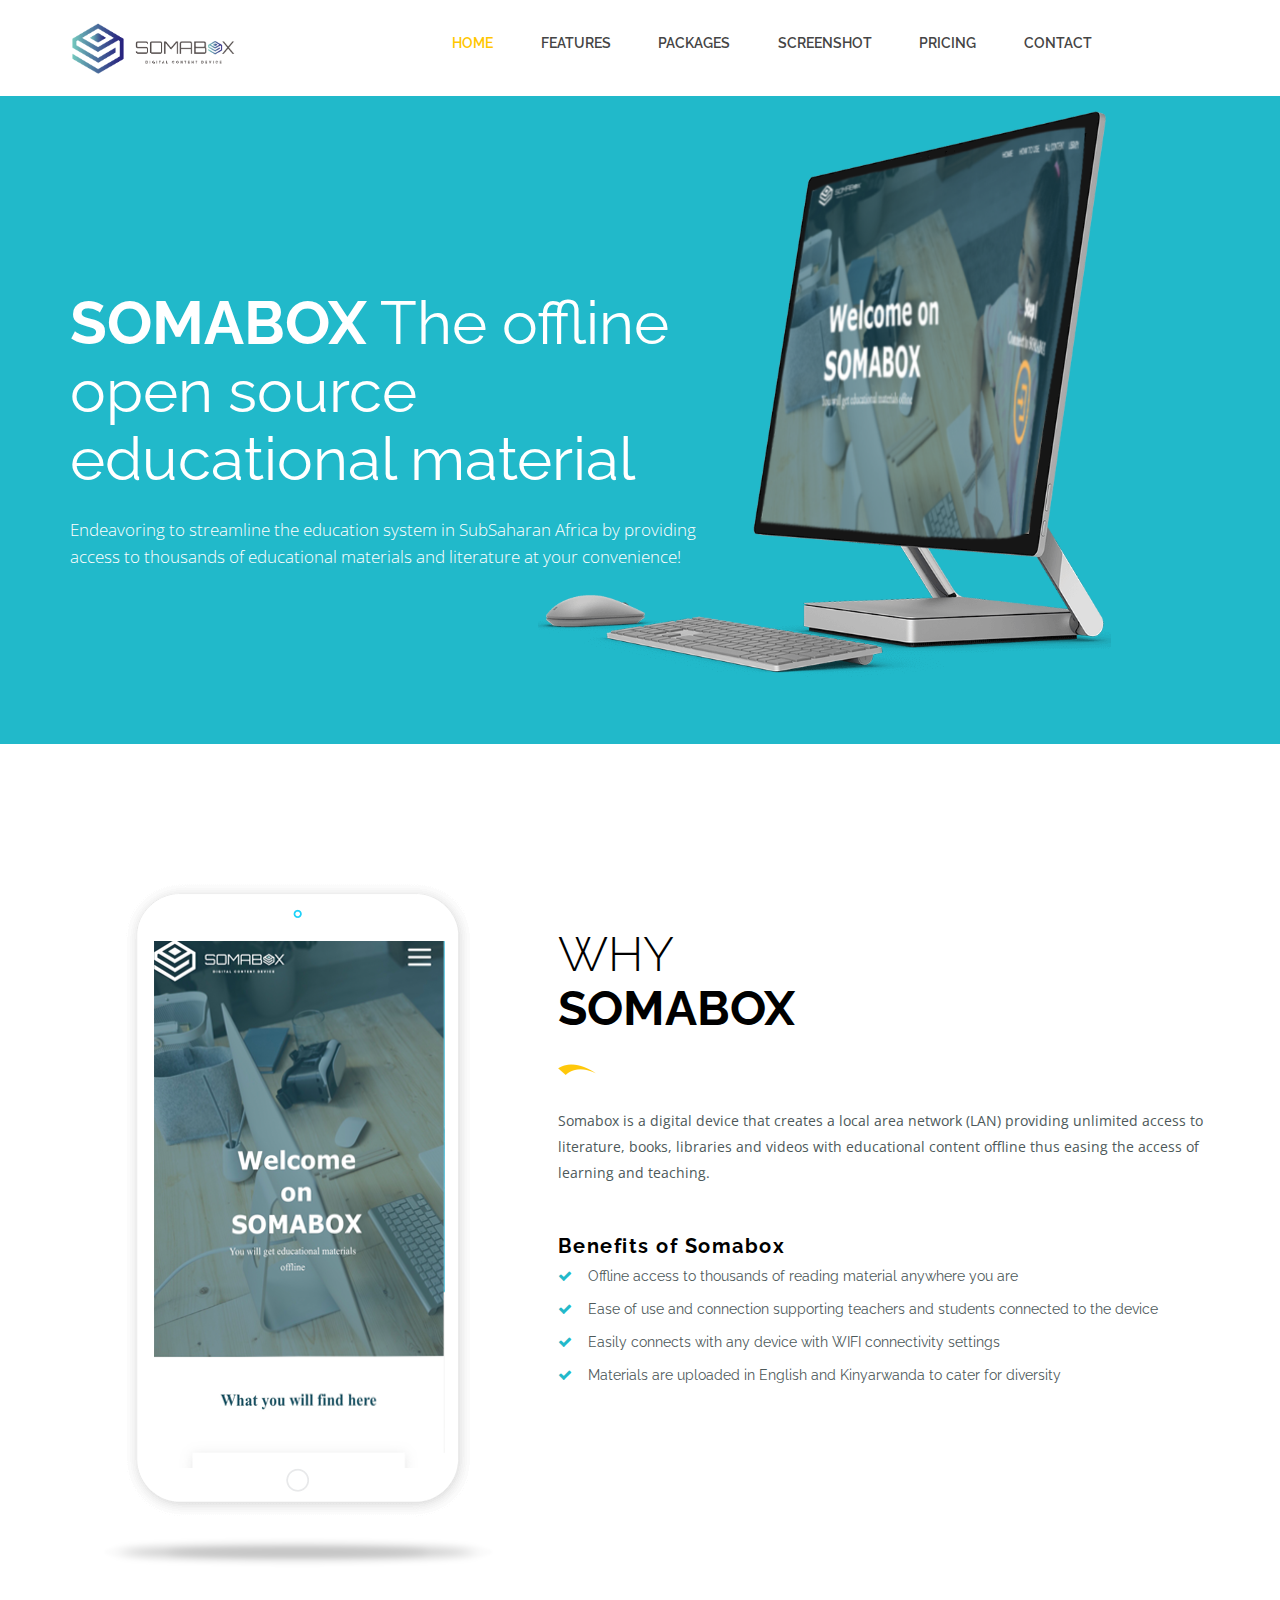
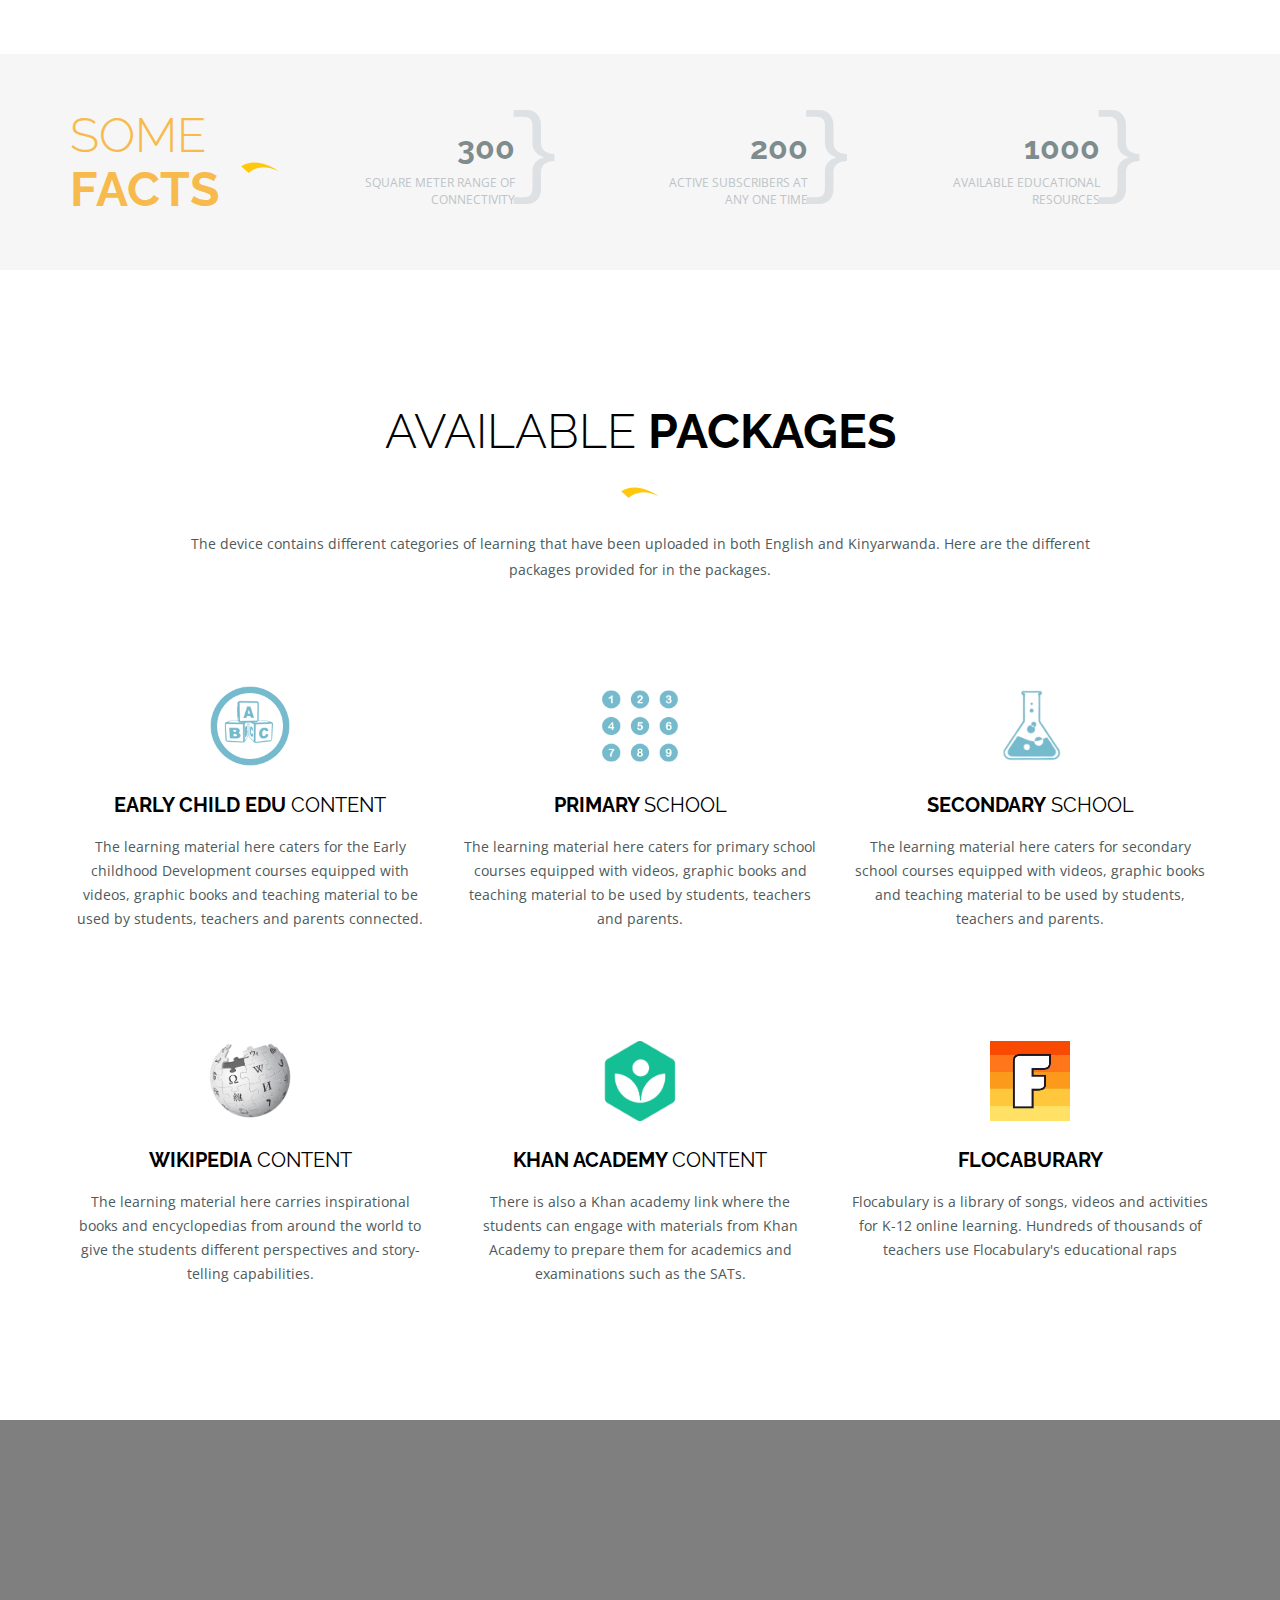
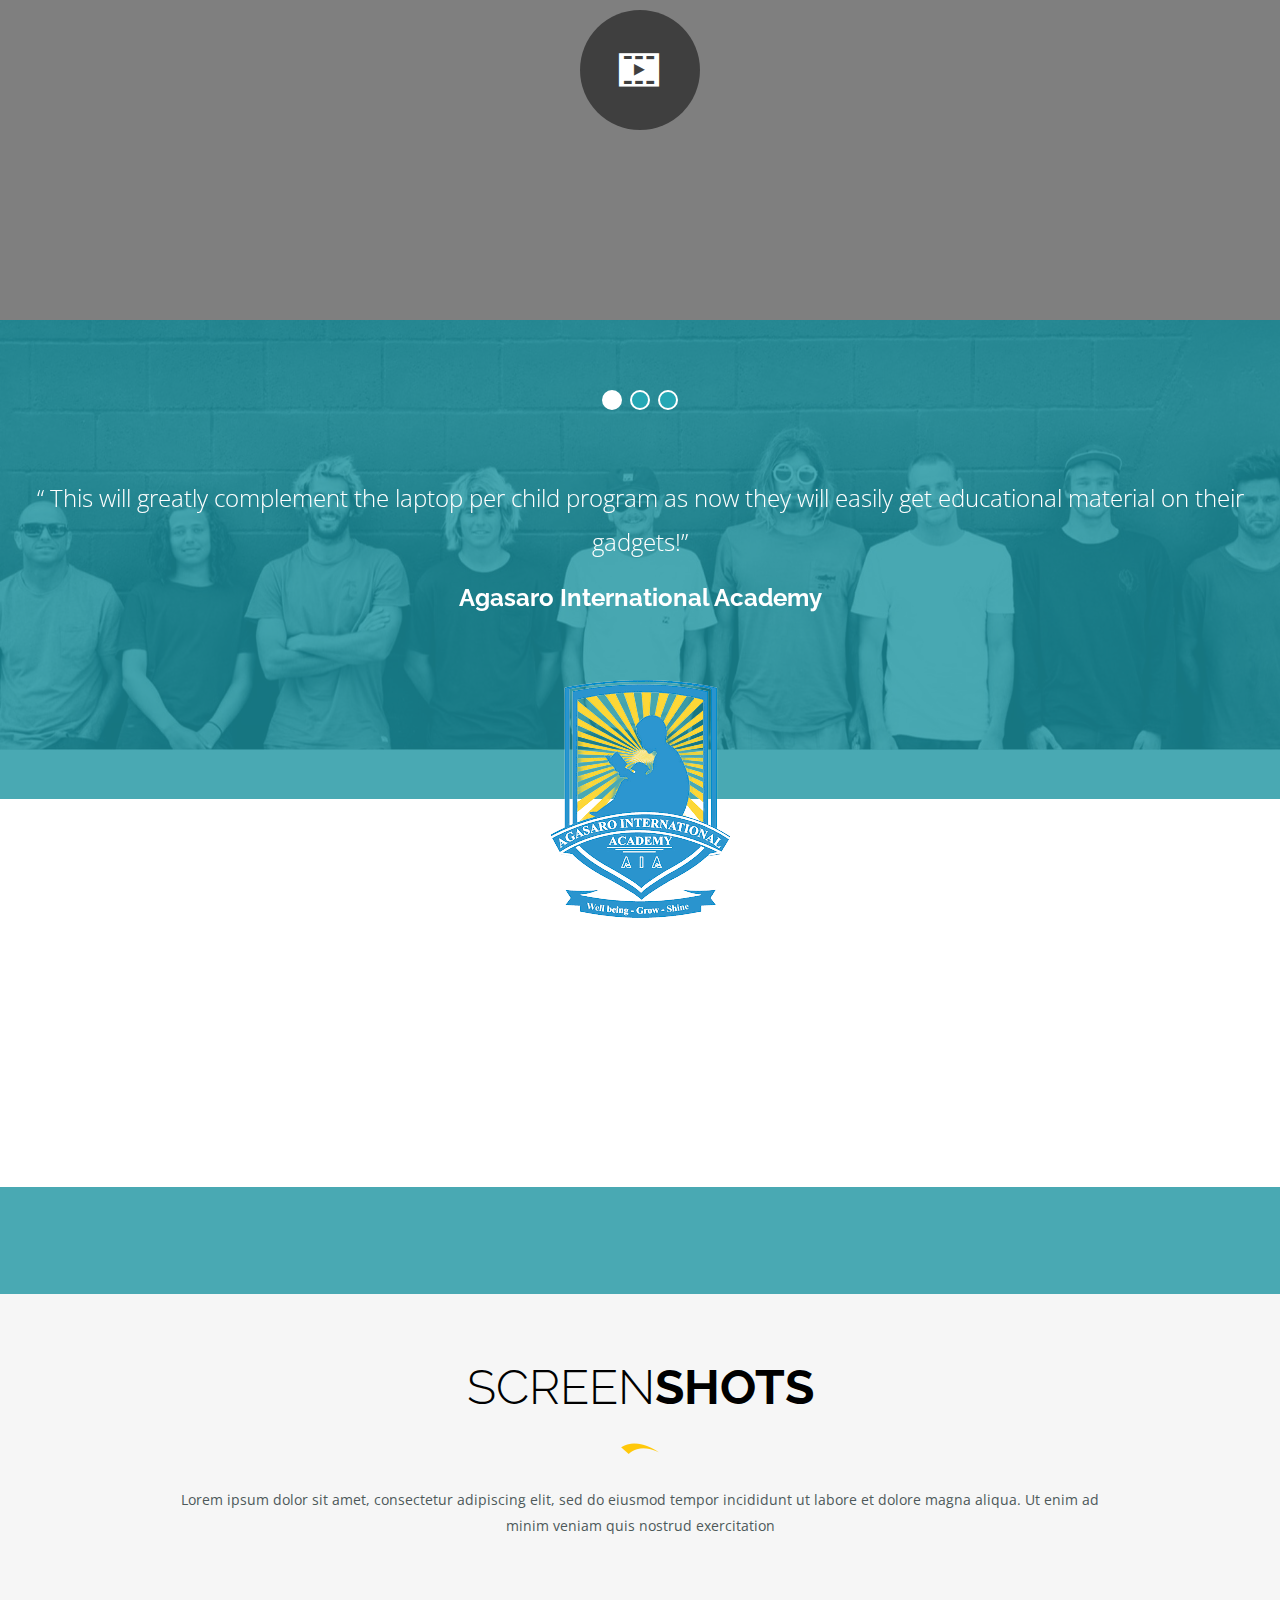
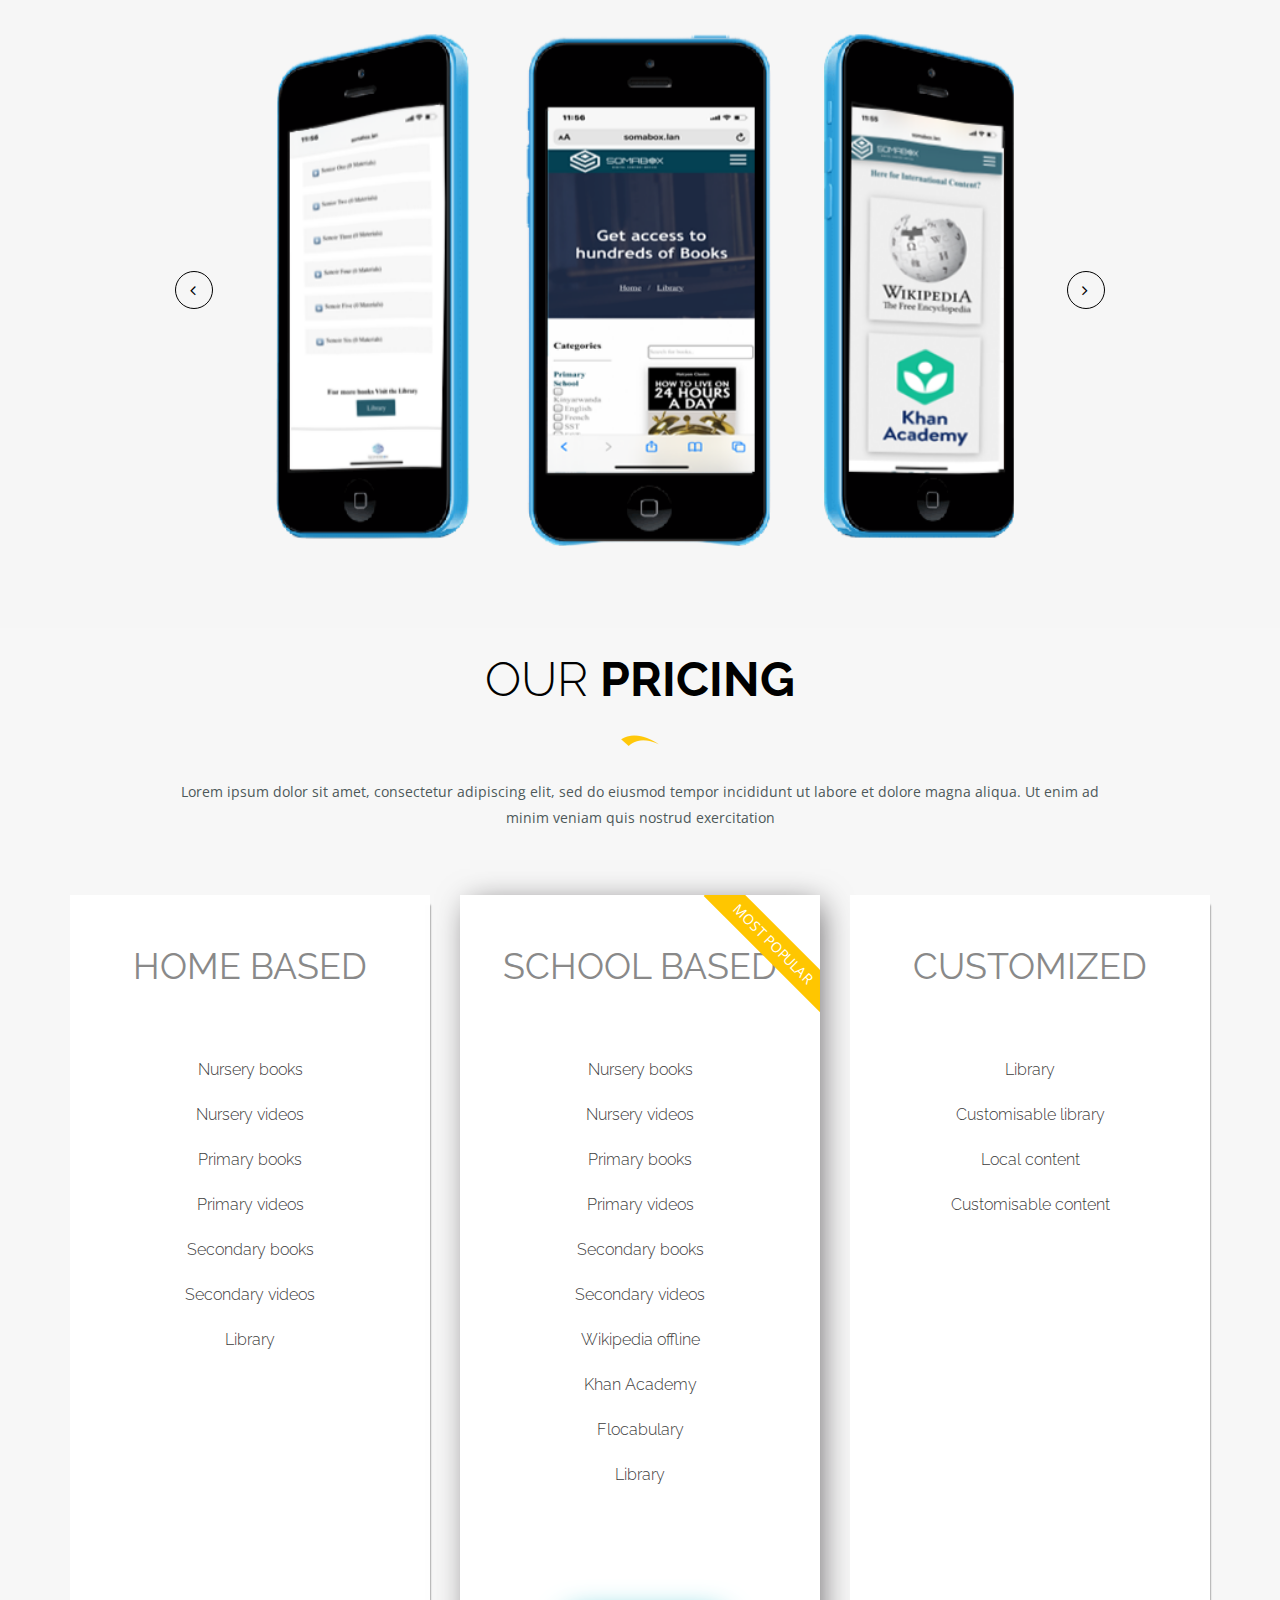
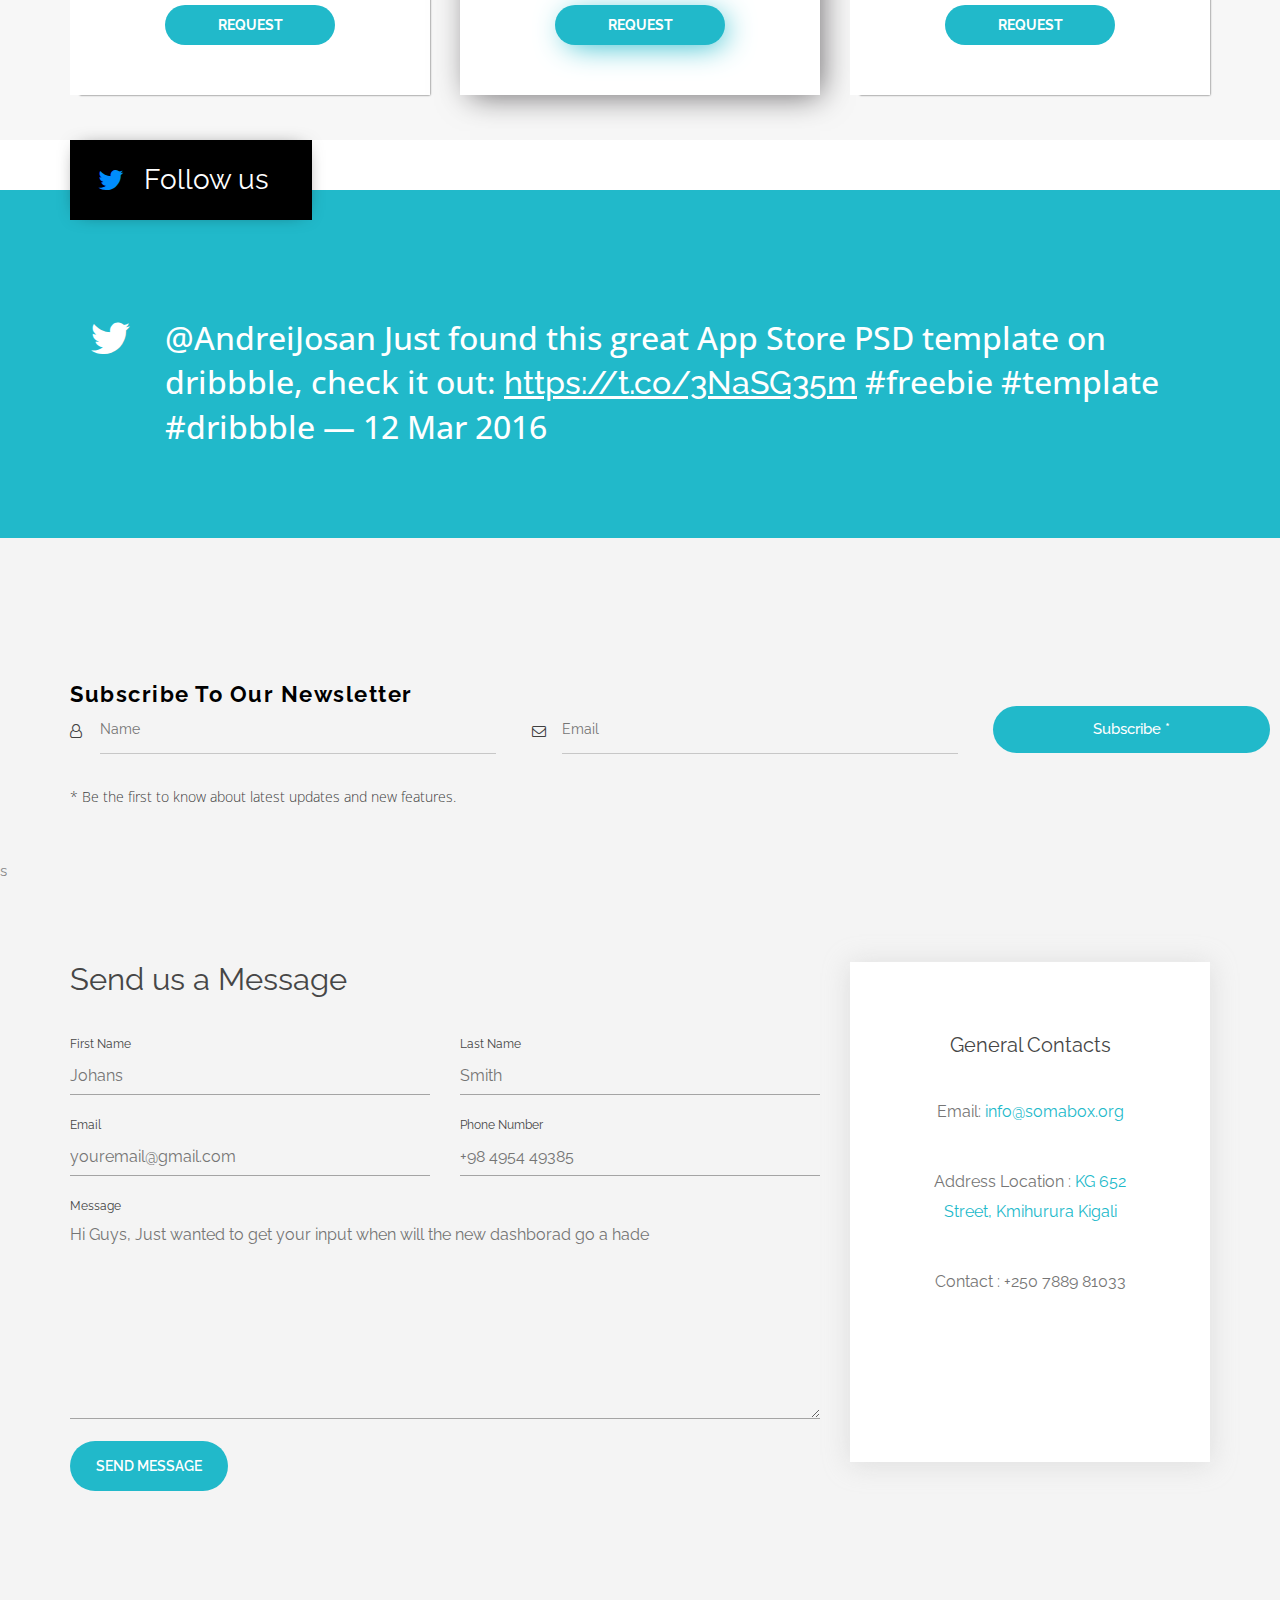
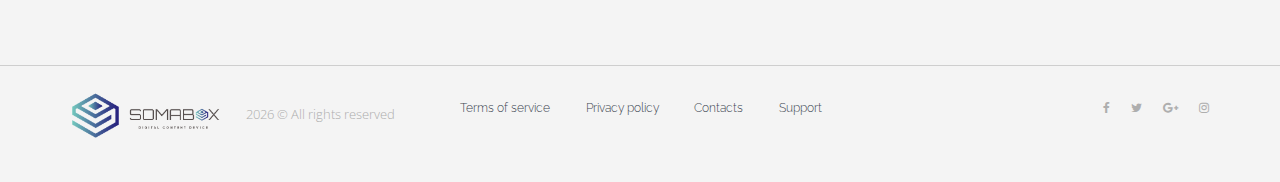
==== index.html @ 02c4329a "Content added" ====
<!DOCTYPE html>
<html lang="en">

<head>
  <!--- Basic Page Needs  -->
  <meta charset="utf-8" />
  <title>SomaBox || Free Content distribution device</title>
  <meta name="description" content="" />
  <meta name="author" content="" />
  <meta name="keywords" content="" />
  <meta http-equiv="X-UA-Compatible" content="IE=edge" />
  <!-- Mobile Specific Meta  -->
  <meta name="viewport" content="width=device-width, initial-scale=1, maximum-scale=1" />
  <!-- CSS -->
  <link rel="stylesheet" href="css/bootstrap.min.css" />
  <link rel="stylesheet" href="css/icofont.css" />
  <link rel="stylesheet" href="css/jquery-ui.css" />
  <link rel="stylesheet" href="css/font-awesome.min.css" />
  <link rel="stylesheet" href="css/owl.carousel.min.css" />
  <link rel="stylesheet" href="css/magnific-popup.css" />
  <link rel="stylesheet" href="css/animate.css" />
  <link rel="stylesheet" href="css/meanmenu.css" />
  <link rel="stylesheet" href="css/style.css" />
  <link rel="stylesheet" href="css/responsive.css" />
  <!-- Favicon -->
  <link rel="shortcut icon" type="image/png" href="img/icon1.png" />
</head>

<body>
  <div id="preloader"></div>
  <!-- header-start -->
  <header>
    <div class="container">
      <div class="row">
        <div class="col-md-2 col-xs-8">
          <div class="logo">
            <img src="img/logo.png" alt="somabox-logo" />
          </div>
        </div>
        <div class="col-md-9 hidden-sm hidden-xs">
          <div class="menu">
            <nav class="menu-list">
              <ul>
                <li class="active">
                  <a class="smoothscroll" href="#hero">HOME</a>
                </li>
                <li><a class="smoothscroll" href="#feature">FEATURES</a></li>
                <li><a class="smoothscroll" href="#packages">PACKAGES</a></li>
                <li>
                  <a class="smoothscroll" href="#screenshot">SCREENSHOT</a>
                </li>

                <li><a class="smoothscroll" href="#price">PRICING</a></li>
                <li><a class="smoothscroll" href="#contact">CONTACT</a></li>
              </ul>
            </nav>
          </div>
        </div>
      </div>
    </div>
  </header>
  <!-- header-end -->
  <!-- mobile-menu-start -->
  <div class="custom-mobile-menu-area visible-sm visible-xs">
    <div class="mobile-menu">
      <button type="button" data-toggle="collapse" data-target="#mobile_menu_show">
        MENU
      </button>
      <i class="fa fa-align-justify" data-toggle="collapse" data-target="#mobile_menu_show"></i>
      <div id="mobile_menu_show" class="collapse">
        <ul>
          <li>
            <a data-toggle="collapse" data-target="#mobile_menu_show" class="smoothscroll" href="#hero">HOME</a>
          </li>
          <li>
            <a data-toggle="collapse" data-target="#mobile_menu_show" class="smoothscroll" href="#feature">FEATURES</a>
          </li>
          <li>
            <a data-toggle="collapse" data-target="#mobile_menu_show" class="smoothscroll" href="#package">PACKAGES</a>
          </li>
          <li>
            <a data-toggle="collapse" data-target="#mobile_menu_show" class="smoothscroll"
              href="#screenshot">SCREENSHOT</a>
          </li>

          <li>
            <a data-toggle="collapse" data-target="#mobile_menu_show" class="smoothscroll" href="#price">PRICE</a>
          </li>
          <li>
            <a data-toggle="collapse" data-target="#mobile_menu_show" class="smoothscroll" href="#contact">CONTACT</a>
          </li>
        </ul>
      </div>
    </div>
  </div>
  <!-- mobile-menu-end -->
  <!-- home2-hero-area-start -->
  <div class="home2-hero-area">
    <div class="h2ha-banner"></div>
    <div class="container">
      <div class="row">
        <div class="col-md-7 col-sm-8 col-xs-12">
          <div class="home2-hero">
            <h1 class="h2h-title">
              <span class="bold">SOMABOX</span> The offline open source educational material

            </h1>
            <p class="h2h-text">
              Endeavoring to streamline the education system in SubSaharan Africa by providing access to thousands of
              educational materials and literature at your convenience!
            </p>
          </div>
        </div>
      </div>
    </div>
  </div>
  <!-- home2-hero-area-end -->
  <!-- download-area-start -->
  <section class="download-area" id="feature">
    <div class="container">
      <div class="row">
        <div class="col-md-5 col-sm-6 col-xs-12">
          <div class="donwload-left">
            <img src="img/home1/mobile.png" alt="" />
          </div>
        </div>
        <div class="col-md-7 col-sm-6 col-xs-12">
          <div class="download-right">
            <div class="section-title">
              <h2>Why <br /><span>Somabox</span></h2>
              <p>
                Somabox is a digital device that creates a local area network (LAN) providing unlimited access to
                literature, books, libraries and videos with educational content offline thus easing the access of
                learning and teaching.
              </p>
            </div>
            <ul class="dl-list">
              <br>
              <h4>Benefits of Somabox</h4>
              <li>Offline access to thousands of reading material anywhere you are</li>
              <li>Ease of use and connection supporting teachers and students connected to the device</li>
              <li>Easily connects with any device with WIFI connectivity settings</li>
              <li>Materials are uploaded in English and Kinyarwanda to cater for diversity</li>
            </ul>
          </div>
        </div>
      </div>
    </div>
  </section>
  <!-- download-area-end -->


  <!-- counter-area-start -->
  <div class="counter-area">
    <div class="container">
      <div class="row">
        <div class="col-md-3 col-sm-12 col-xs-12">
          <div class="section-title">
            <h2>SOME <br /><span>FACTS</span></h2>
          </div>
        </div>
        <div class="col-md-3 col-sm-4 col-xs-12">
          <div class="counter-box">
            <h2 class="counter counter-up" data-counterup-time="1500" data-counterup-delay="30">
              300
            </h2>
            <p class="counter-text">square meter range of connectivity</p>
            <!-- <span class="counter-icon"><i class="fa fa-cloud-download"></i></span> -->
          </div>
        </div>
        <div class="col-md-3 col-sm-4 col-xs-12">
          <div class="counter-box">
            <h2 class="counter counter-up" data-counterup-time="1500" data-counterup-delay="30">
              200
            </h2>
            <p class="counter-text">active subscribers at any one time</p>
            <!-- <span class="counter-icon"><i class="fa fa-android"></i></span> -->
          </div>
        </div>
        <div class="col-md-3 col-sm-4 col-xs-12">
          <div class="counter-box">
            <h2 class="counter counter-up" data-counterup-time="1500" data-counterup-delay="30">
              1000
            </h2>
            <p class="counter-text"> available educational resources
            </p>
            <!-- <span class="counter-icon"><i class="fa fa-apple"></i></span> -->
          </div>
        </div>

      </div>
    </div>
  </div>
  <!-- counter-area-end -->
  <!-- feature-area-start -->
  <section class="feature-area" id="package">
    <div class="container">
      <div class="row">
        <div class="col-md-10 col-md-offset-1 col-xs-12">
          <div class="feature-head">
            <div class="section-title">
              <h2>AVAILABLE <span>PACKAGES</span></h2>
              <p>
                The device contains different categories of learning that have been uploaded in both English and
                Kinyarwanda. Here are the different packages provided for in the packages.

              </p>
            </div>
          </div>
        </div>
      </div>
      <div class="row">
        <div class="col-md-4 col-sm-4 col-xs-12">
          <div class="feature-box">
            <div class="feature-icon">
              <img src="img/packages/icon1.png" alt="" />
            </div>
            <div class="feature-content">
              <h2><span class="bold">Early Child edu</span> Content</h2>
              <p>
                The learning material here caters for the Early childhood Development courses equipped with videos,
                graphic books and teaching material to be used by students, teachers and parents connected.
              </p>
            </div>
          </div>
          <div class="feature-box">
            <div class="feature-icon">
              <img src="img/packages/wikipedia.png" alt="" />
            </div>
            <div class="feature-content">
              <h2><span class="bold">Wikipedia</span> Content</h2>
              <p>
                The learning material here carries inspirational books and encyclopedias from around the world to give
                the students different perspectives and story-telling capabilities.
              </p>
            </div>
          </div>
        </div>
        <div class="col-md-4 col-sm-4 col-xs-12">
          <div class="feature-box">
            <div class="feature-icon">
              <img src="img/packages/icon2.png" alt="" />
            </div>
            <div class="feature-content">
              <h2><span class="bold">Primary </span> School</h2>
              <p>
                The learning material here caters for primary school courses equipped with videos, graphic books and
                teaching material to be used by students, teachers and parents.
              </p>
            </div>
          </div>
          <div class="feature-box">
            <div class="feature-icon">
              <img src="img/packages/khan.png" alt="" />
            </div>
            <div class="feature-content">
              <h2><span class="bold">Khan Academy </span> content</h2>
              <p>
                There is also a Khan academy link where the students can engage with materials from Khan Academy to
                prepare them for academics and examinations such as the SATs.
              </p>
            </div>
          </div>
        </div>
        <div class="col-md-4 col-sm-4 col-xs-12">
          <div class="feature-box">
            <div class="feature-icon">
              <img src="img/packages/icon3.png" alt="" />
            </div>
            <div class="feature-content">
              <h2><span class="bold">secondary</span> school</h2>
              <p>
                The learning material here caters for secondary school courses equipped with videos, graphic books and
                teaching material to be used by students, teachers and parents.
              </p>
            </div>
          </div>
          <div class="feature-box">
            <div class="feature-icon">
              <img src="img/packages/flocabulary.jpeg" alt="" />
            </div>
            <div class="feature-content">
              <h2><span class="bold">Flocaburary</span></h2>
              <p>
                Flocabulary is a library of songs, videos and activities for K-12 online learning. Hundreds of thousands
                of teachers use Flocabulary's educational raps
              </p>
            </div>
          </div>
        </div>
      </div>
    </div>
  </section>
  <!-- feature-area-end -->
  <!-- video-area-start -->
  <div class="video-area bg-with-black">
    <div class="container">
      <div class="row">
        <div class="col-xs-12">
          <div class="video-button">
            <a class="h4hb-video popup-youtube" href="https://www.youtube.com/watch?v=apJnxEIItXE"><i
                class="icofont icofont-ui-video-play"></i></a>
          </div>
        </div>
      </div>
    </div>
  </div>
  <!-- video-area-end -->
  <!-- testimonial-area-start -->
  <div class="testimonial-area bg-with-blue">
    <div class="testimonial">
      <div class="testimonial-carousel owl-carousel">
        <div class="testimonial-box">
          <p class="tb-text">
            “ This will greatly complement the laptop per child program as now they will easily get educational material
            on their gadgets!”
          </p>
          <h2 class="tb-title">Agasaro International Academy</h2>
          <div class="tb-img-area">
            <div class="testimonial-img">
              <img src="img/testimony/school.png" alt="" />
            </div>
          </div>
        </div>

        <div class="testimonial-box">
          <p class="tb-text">
            “ I can now easily carry my material on a small device instead of several textbooks to teach my classes”
          </p>
          <h2 class="tb-title">Habimana Eugene - Teacher</h2>
          <div class="tb-img-area">
            <div class="testimonial-img">
              <img src="img/testimony/teacher.jpg" alt="" />
            </div>
          </div>
        </div>

        <div class="testimonial-box">
          <p class="tb-text">
            “ I could not get all the books I wanted because some are expensive and hard to find. Now I can easily
            access any library and any book I want to read from my tablet!”
          </p>
          <h2 class="tb-title">Mutoni Claudine</h2>
          <div class="tb-img-area">
            <div class="testimonial-img">
              <img src="img/testimony/student.jpeg" alt="" />
            </div>
          </div>
        </div>

        <!-- <div class="testimonial-box">
          <p class="tb-text">
            “ There are many variations of passages of lorem ipsum the lorem
            gorem merem...”
          </p>
          <h2 class="tb-title">John DOE - Gamerging Studio</h2>
          <div class="tb-img-area">
            <div class="testimonial-img">
              <img src="img/home1/testimonial-author2.png" alt="" />
            </div>
          </div>
        </div> -->
      </div>
    </div>
  </div>
  <!-- testimonial-area-end -->
  <!-- screenshot-area-start -->
  <section class="screenshot-area" id="screenshot">
    <div class="container">
      <div class="row">
        <div class="col-md-10 col-md-offset-1 col-xs-12">
          <div class="screenshot-head">
            <div class="section-title">
              <h2>SCREEN<span>SHOTS</span></h2>
              <p>
                Lorem ipsum dolor sit amet, consectetur adipiscing elit, sed
                do eiusmod tempor incididunt ut labore et dolore magna aliqua.
                Ut enim ad minim veniam quis nostrud exercitation
              </p>
            </div>
          </div>
        </div>
      </div>
      <div class="row">
        <div class="col-md-8 col-md-offset-2 col-xs-12">
          <div class="screenshots">
            <div class="screenshot-carousel owl-carousel">
              <div class="screenshot-box">
                <img src="img/home1/screenshot-all.png" alt="" />
              </div>
              <div class="screenshot-box">
                <img src="img/home1/screenshot-all.png" alt="" />
              </div>
              <div class="screenshot-box">
                <img src="img/home1/screenshot-all.png" alt="" />
              </div>
            </div>
          </div>
        </div>
      </div>
    </div>
  </section>
  <!-- screenshot-area-end -->

  <!-- pricing-area-start -->
  <section class="pricing-area" id="price">
    <div class="container">
      <div class="row">
        <div class="col-md-10 col-md-offset-1 col-xs-12">
          <div class="pricing-head">
            <div class="section-title">
              <h2>OUR <span>PRICING</span></h2>
              <p>
                Lorem ipsum dolor sit amet, consectetur adipiscing elit, sed
                do eiusmod tempor incididunt ut labore et dolore magna aliqua.
                Ut enim ad minim veniam quis nostrud exercitation
              </p>
            </div>
          </div>
        </div>
      </div>
      <div class="row">
        <div class="col-md-4 col-sm-6 col-xs-12">
          <div class="single-pricing">
            <h2 class="sp-title">Home Based</h2>
            <!-- <h3 class="sp-price">$12</h3> -->
            <!-- <p class="sp-duration">A week membership</p> -->
            <ul class="sp-list">
              <li>Nursery books</li>
              <li>Nursery videos</li>
              <li>Primary books</li>
              <li>Primary videos</li>
              <li>Secondary books</li>
              <li>Secondary videos</li>
              <li>Library</li>
            </ul>
            <a class="sp-buy" href="#">Request</a>
          </div>
        </div>
        <div class="col-md-4 col-sm-6 col-xs-12">
          <div class="single-pricing active">
            <span class="sp-popular">Most Popular</span>
            <h2 class="sp-title">School Based</h2>
            <!-- <h3 class="sp-price">$42</h3>
            <p class="sp-duration">A month membership</p> -->
            <ul class="sp-list">
              <li>Nursery books</li>
              <li>Nursery videos</li>
              <li>Primary books</li>
              <li>Primary videos</li>
              <li>Secondary books</li>
              <li>Secondary videos</li>
              <li>Wikipedia offline</li>
              <li>Khan Academy</li>
              <li>Flocabulary</li>
              <li>Library</li>
            </ul>
            <a class="sp-buy" href="#">Request</a>
          </div>
        </div>
        <div class="col-md-4 col-sm-6 col-xs-12">
          <div class="single-pricing">
            <h2 class="sp-title">Customized</h2>
            <!-- <h3 class="sp-price">$492</h3>
            <p class="sp-duration">A week membership</p> -->
            <ul class="sp-list">
              <li>Library</li>
              <li>Customisable library</li>
              <li>Local content</li>
              <li>Customisable content</li>
            </ul>
            <a class="sp-buy" href="#">Request</a>
          </div>
        </div>
      </div>
    </div>
  </section>
  <!-- pricing-area-end -->

  <!-- twitter-area-start -->
  <div class="twitter-area">
    <div class="container">
      <div class="row">
        <div class="col-xs-12">
          <div class="twitter">
            <a class="twitter-follow" href="#">Follow us</a>
            <p class="twitter-text">
              @AndreiJosan Just found this great App Store PSD template on
              dribbble, check it out:
              <a href="#">https://t.co/3NaSG35m</a> #freebie #template
              #dribbble — 12 Mar 2016
            </p>
          </div>
        </div>
      </div>
    </div>
  </div>
  <!-- twitter-area-end -->
  <!-- footer-area-start -->
  <footer>
    <section class="subscribe-area" id="contact">
      <div class="container">
        <div class="row">
          <div class="col-xs-12">
            <div class="subscribe">
              <h2>Subscribe To Our Newsletter</h2>
              <form action="#">
                <div class="subscribe-input-box sib-name">
                  <span><i class="fa fa-user-o"></i></span>
                  <input type="text" placeholder="Name" />
                </div>
                <div class="subscribe-input-box sib-email">
                  <span><i class="fa fa-envelope-o"></i></span>
                  <input type="email" placeholder="Email" />
                </div>
                <div class="subscribe-input-box sib-submit">
                  <input type="submit" value="Subscribe *" />
                </div>
              </form>
              <p class="subscribe-text">
                * Be the first to know about latest updates and new features.
              </p>
            </div>
          </div>
        </div>
      </div>
      <h4 class="hidden">hi</h4>
    </section>
    s

    <section id="contact">
      <!-- send-msg-area-start -->
      <div class="send-msg-area">
        <div class="container">
          <div class="row">
            <div class="col-md-8 col-sm-10 col-xs-12">
              <div class="send-msg">
                <h2 class="sm-title">Send us a Message</h2>
                <div class="cf-msg"></div>
                <form action="https://demo.dueza.com/appstore-html/appstore/mail.php" method="post" id="cf">
                  <div class="row">
                    <div class="col-md-6 col-sm-6 col-xs-12">
                      <div class="sm-input-box">
                        <label>First Name</label>
                        <input type="text" placeholder="Johans" id="fname" name="fname" required="">
                      </div>
                    </div>
                    <div class="col-md-6 col-sm-6 col-xs-12">
                      <div class="sm-input-box">
                        <label>Last Name</label>
                        <input type="text" placeholder="Smith" id="fnamel" name="fnamel">
                      </div>
                    </div>
                    <div class="col-md-6 col-sm-6 col-xs-12">
                      <div class="sm-input-box">
                        <label>Email</label>
                        <input type="email" placeholder="youremail@gmail.com" id="email" name="email" required="">
                      </div>
                    </div>
                    <div class="col-md-6 col-sm-6 col-xs-12">
                      <div class="sm-input-box">
                        <label>Phone Number</label>
                        <input type="text" placeholder="+98 4954 49385" id="phone" name="phone">
                      </div>
                    </div>
                    <div class="col-xs-12">
                      <div class="sm-input-box">
                        <label>Message</label>
                        <textarea
                          placeholder="Hi Guys, Just wanted to get your input when will the new dashborad go a hade"
                          id="msg" name="msg"></textarea>
                      </div>
                    </div>
                    <div class="col-xs-12">
                      <div class="sm-input-box">
                        <button class="hvr-bs" id="submit">SEND MESSAGE</button>
                      </div>
                    </div>
                  </div>
                </form>
              </div>
            </div>
            <div class="col-md-4 col-sm-4 col-xs-12">
              <div class="contact-details-box">
                <h4 class="cdb-title">General Contacts</h4>
                <ul class="cdb-lst-2">
                  <li>Email: <a href="#">info@somabox.org</a></li>
                  <li>Address Location : <a href="#">KG 652 Street, Kmihurura Kigali</a></li>

                  <li>Contact : +250 7889 81033</li>
                </ul>

              </div>
            </div>
          </div>
        </div>
      </div>
      <!-- send-msg-area-end -->

    </section>

    <div class="footer-bottom-area">
      <div class="container">
        <div class="row">
          <div class="col-md-4 col-sm-6 col-xs-12">
            <div class="fba-logo">
              <div class="logo">
                <a href="index.html"></a>
                <img src="img/logo.png" width="150" alt="somabox-logo" /></a>
              </div>
              <p>
                <script>
                  document.write(new Date().getFullYear());
                </script>
                &copy; All rights reserved
              </p>
            </div>
          </div>
          <div class="col-md-6 col-sm-6 col-xs-12">
            <ul class="fba-links">
              <li><a href="#">Terms of service</a></li>
              <li><a href="#">Privacy policy</a></li>
              <li><a href="#">Contacts</a></li>
              <li><a href="#">Support</a></li>
            </ul>
          </div>
          <div class="col-md-2 col-sm-12 col-xs-12">
            <ul class="fba-social">
              <li>
                <a href="#" data-toggle="tooltip" title="Facebook"><i class="fa fa-facebook"></i></a>
              </li>
              <li>
                <a href="#" data-toggle="tooltip" title="Twitter"><i class="fa fa-twitter"></i></a>
              </li>
              <li>
                <a href="#" data-toggle="tooltip" title="Google-Plus"><i class="fa fa-google-plus"></i></a>
              </li>
              <li>
                <a href="#" data-toggle="tooltip" title="Instagram"><i class="fa fa-instagram"></i></a>
              </li>
            </ul>
          </div>
        </div>
      </div>
    </div>
  </footer>
  <!-- footer-area-end -->
  <!-- Scripts -->
  <script src="js/jquery-3.2.0.min.js"></script>
  <script src="js/jquery-ui.js"></script>
  <script src="js/owl.carousel.min.js"></script>
  <script src="js/jquery.counterup.min.js"></script>
  <script src="js/countdown.js"></script>
  <script src="js/imagesloaded.pkgd.min.js"></script>
  <script src="js/isotope.pkgd.min.js"></script>
  <script src="js/jquery.scrollActive.js"></script>
  <script src="js/jquery.stickUp.js"></script>
  <script src="js/jquery.magnific-popup.min.js"></script>
  <script src="js/jquery.meanmenu.js"></script>
  <script src="js/jquery.scrollUp.js"></script>
  <script src="js/jquery.mixitup.min.js"></script>
  <script src="js/jquery.waypoints.min.js"></script>
  <script src="js/bootstrap.min.js"></script>
  <script src="js/theme.js"></script>
</body>

</html>
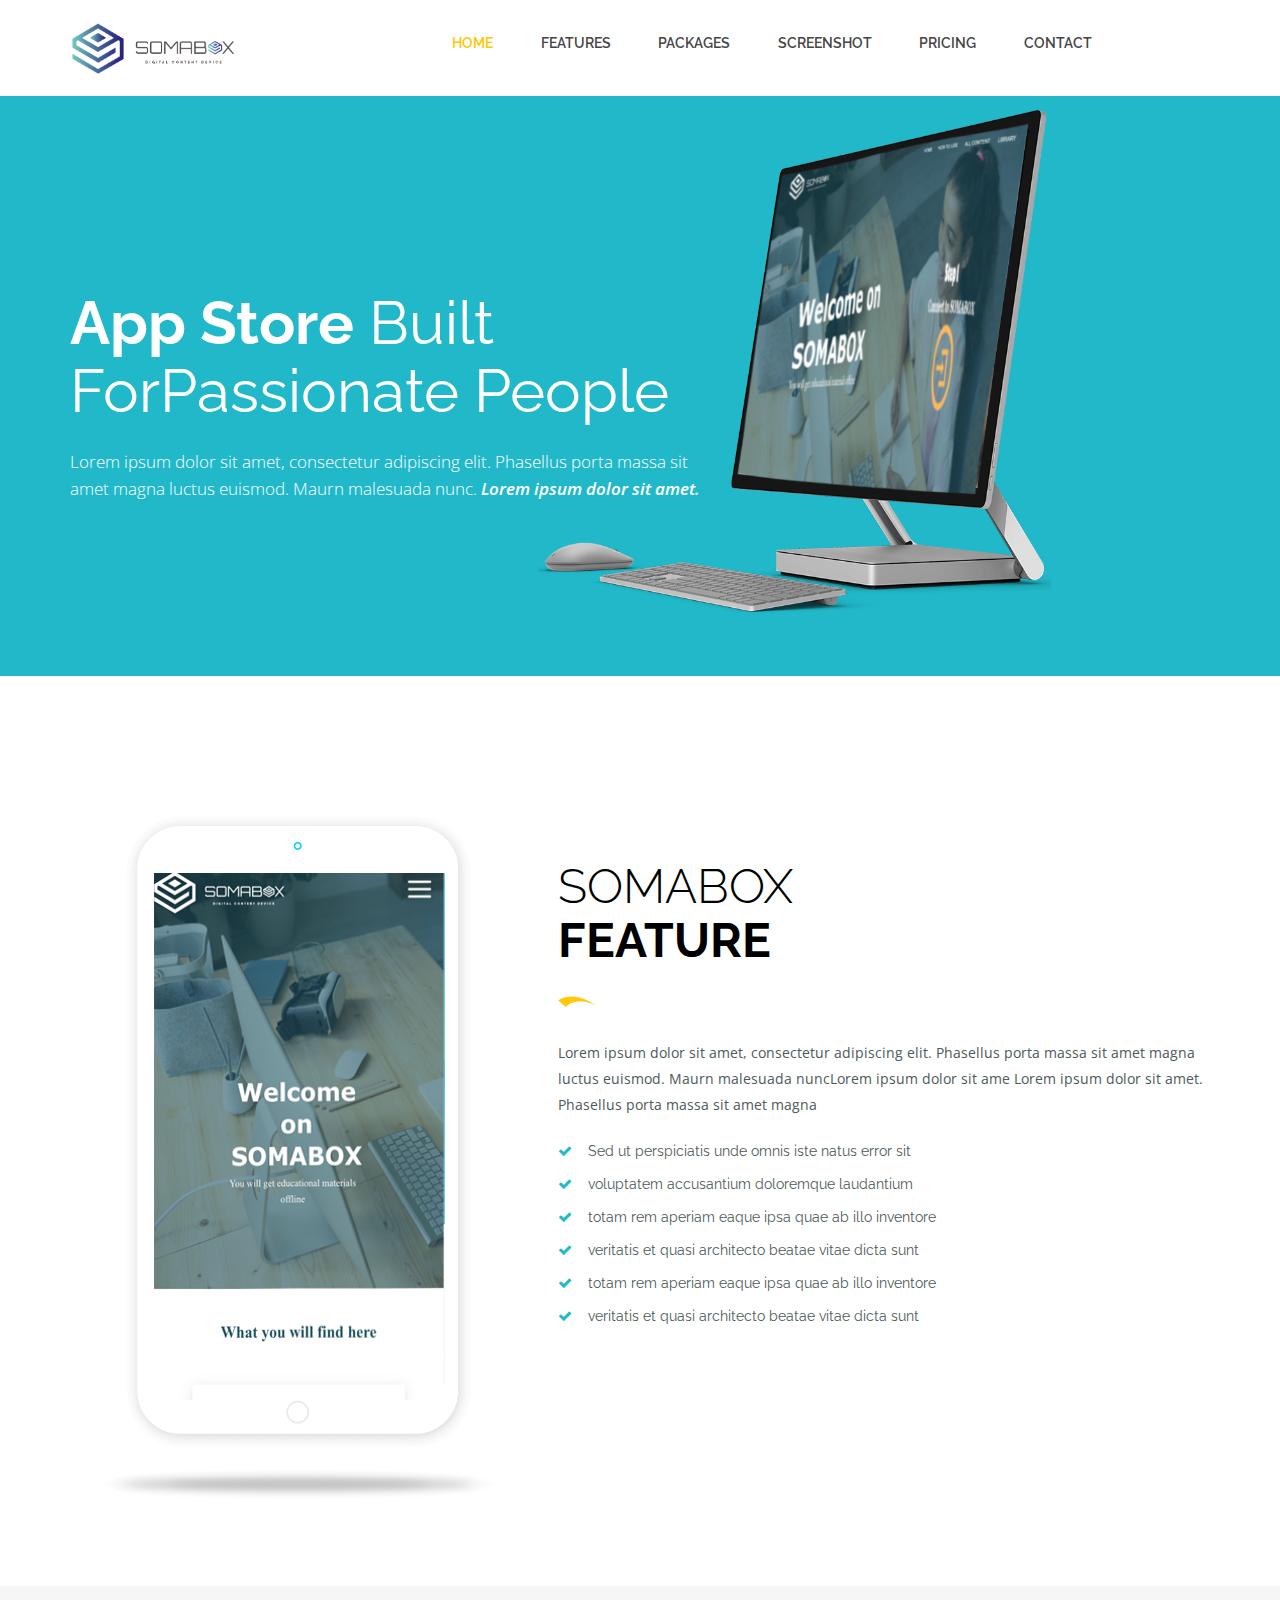
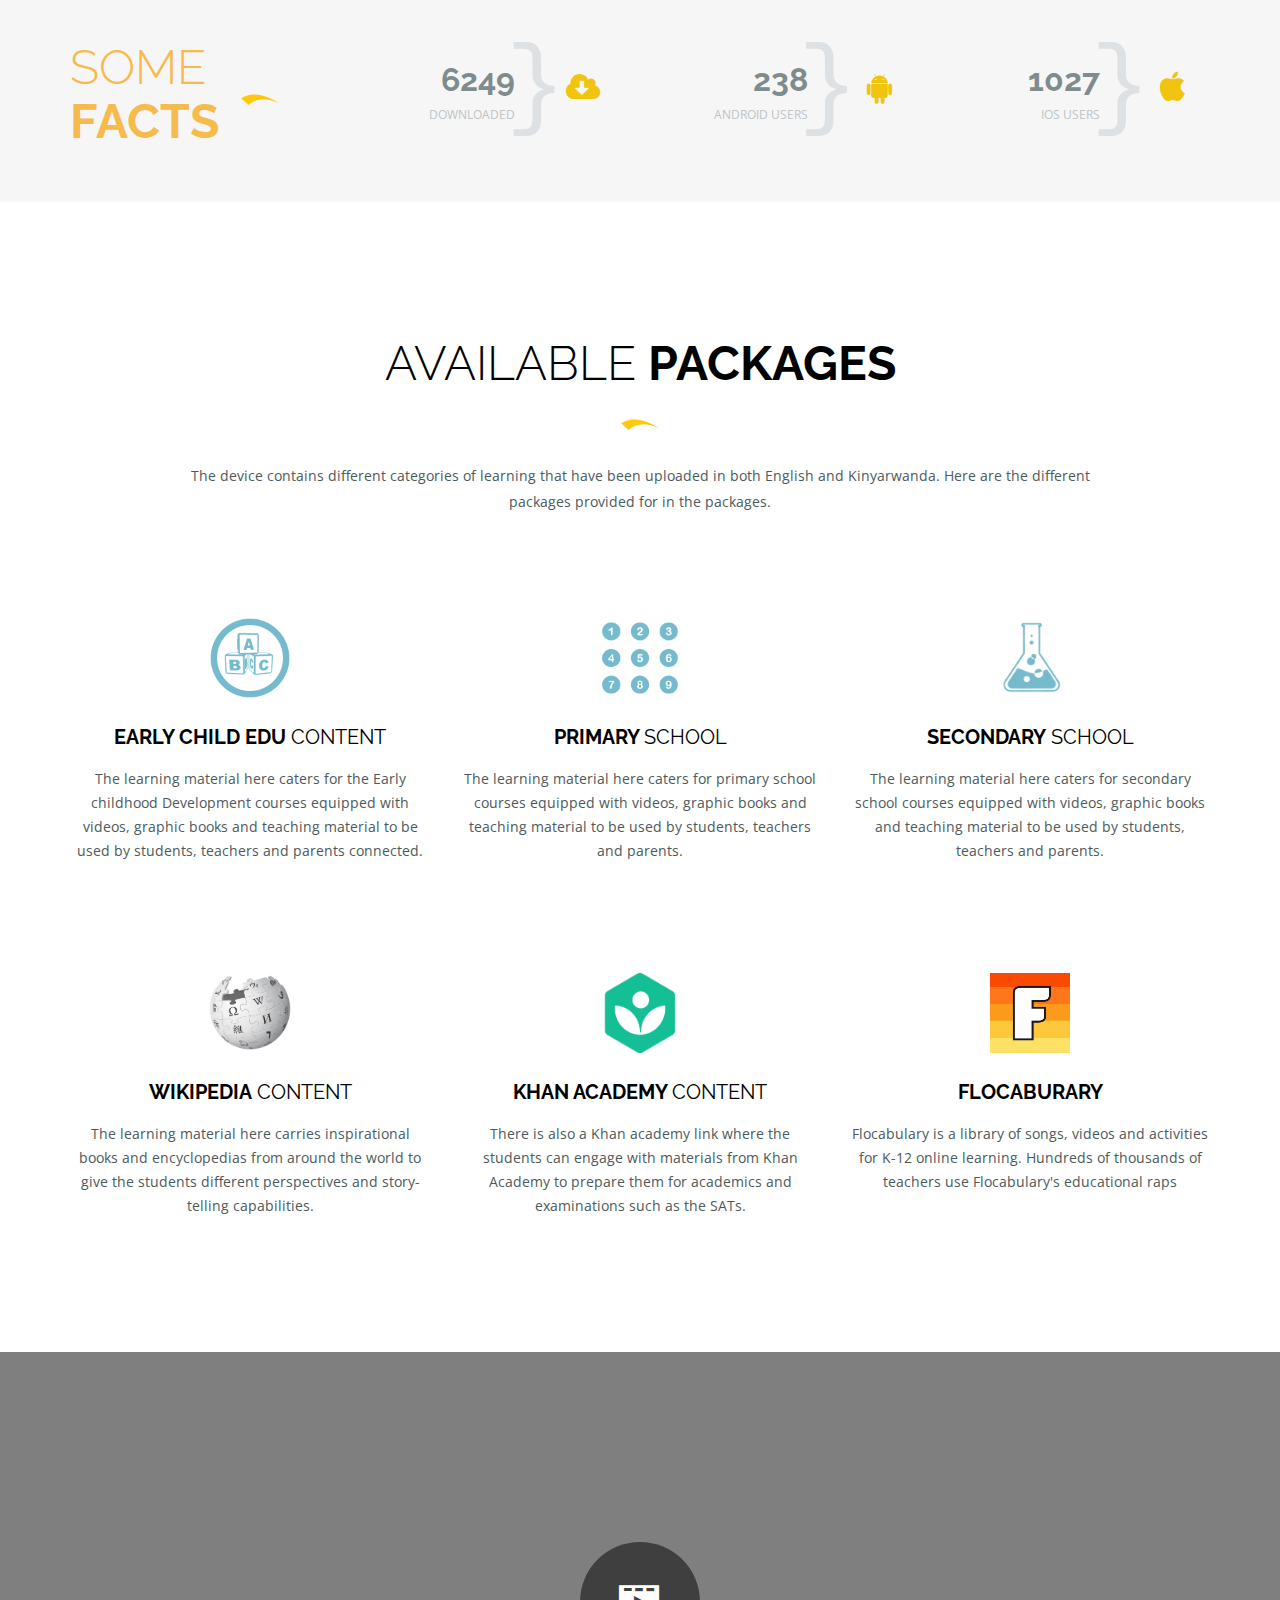
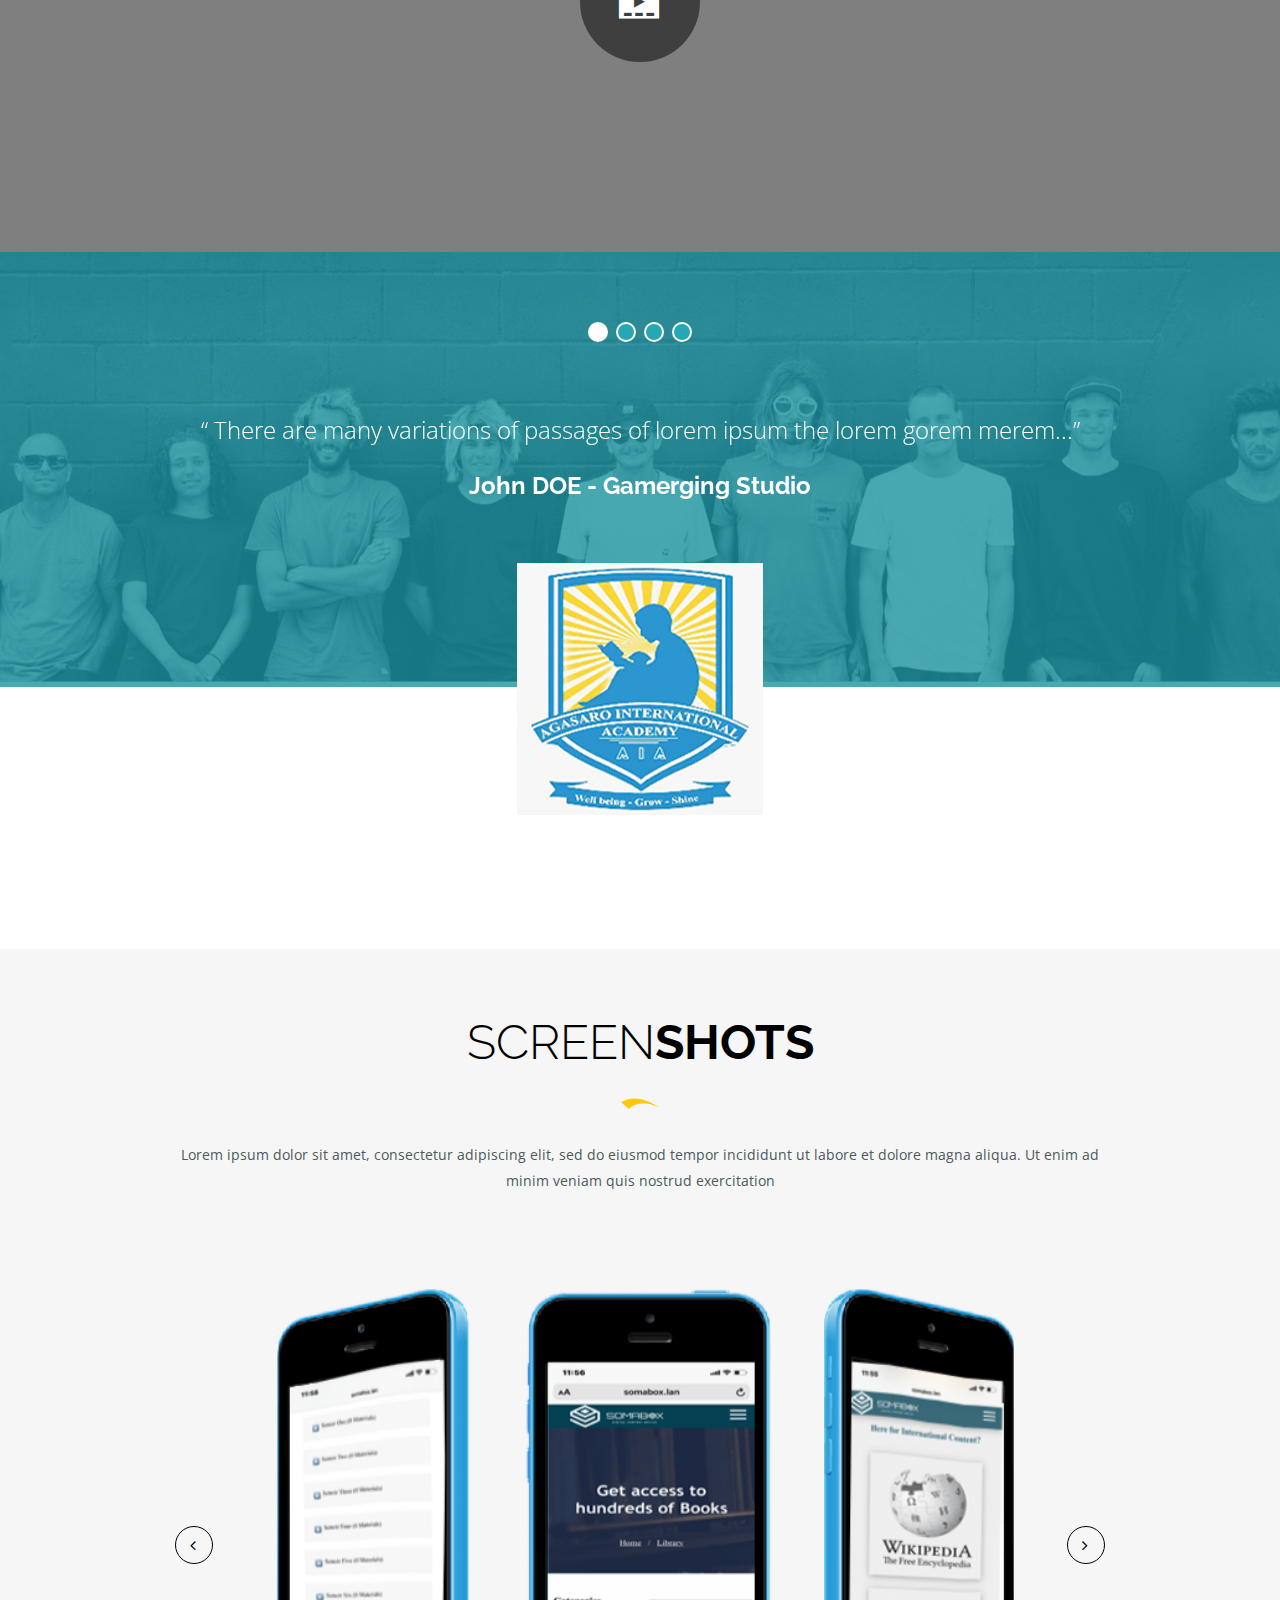
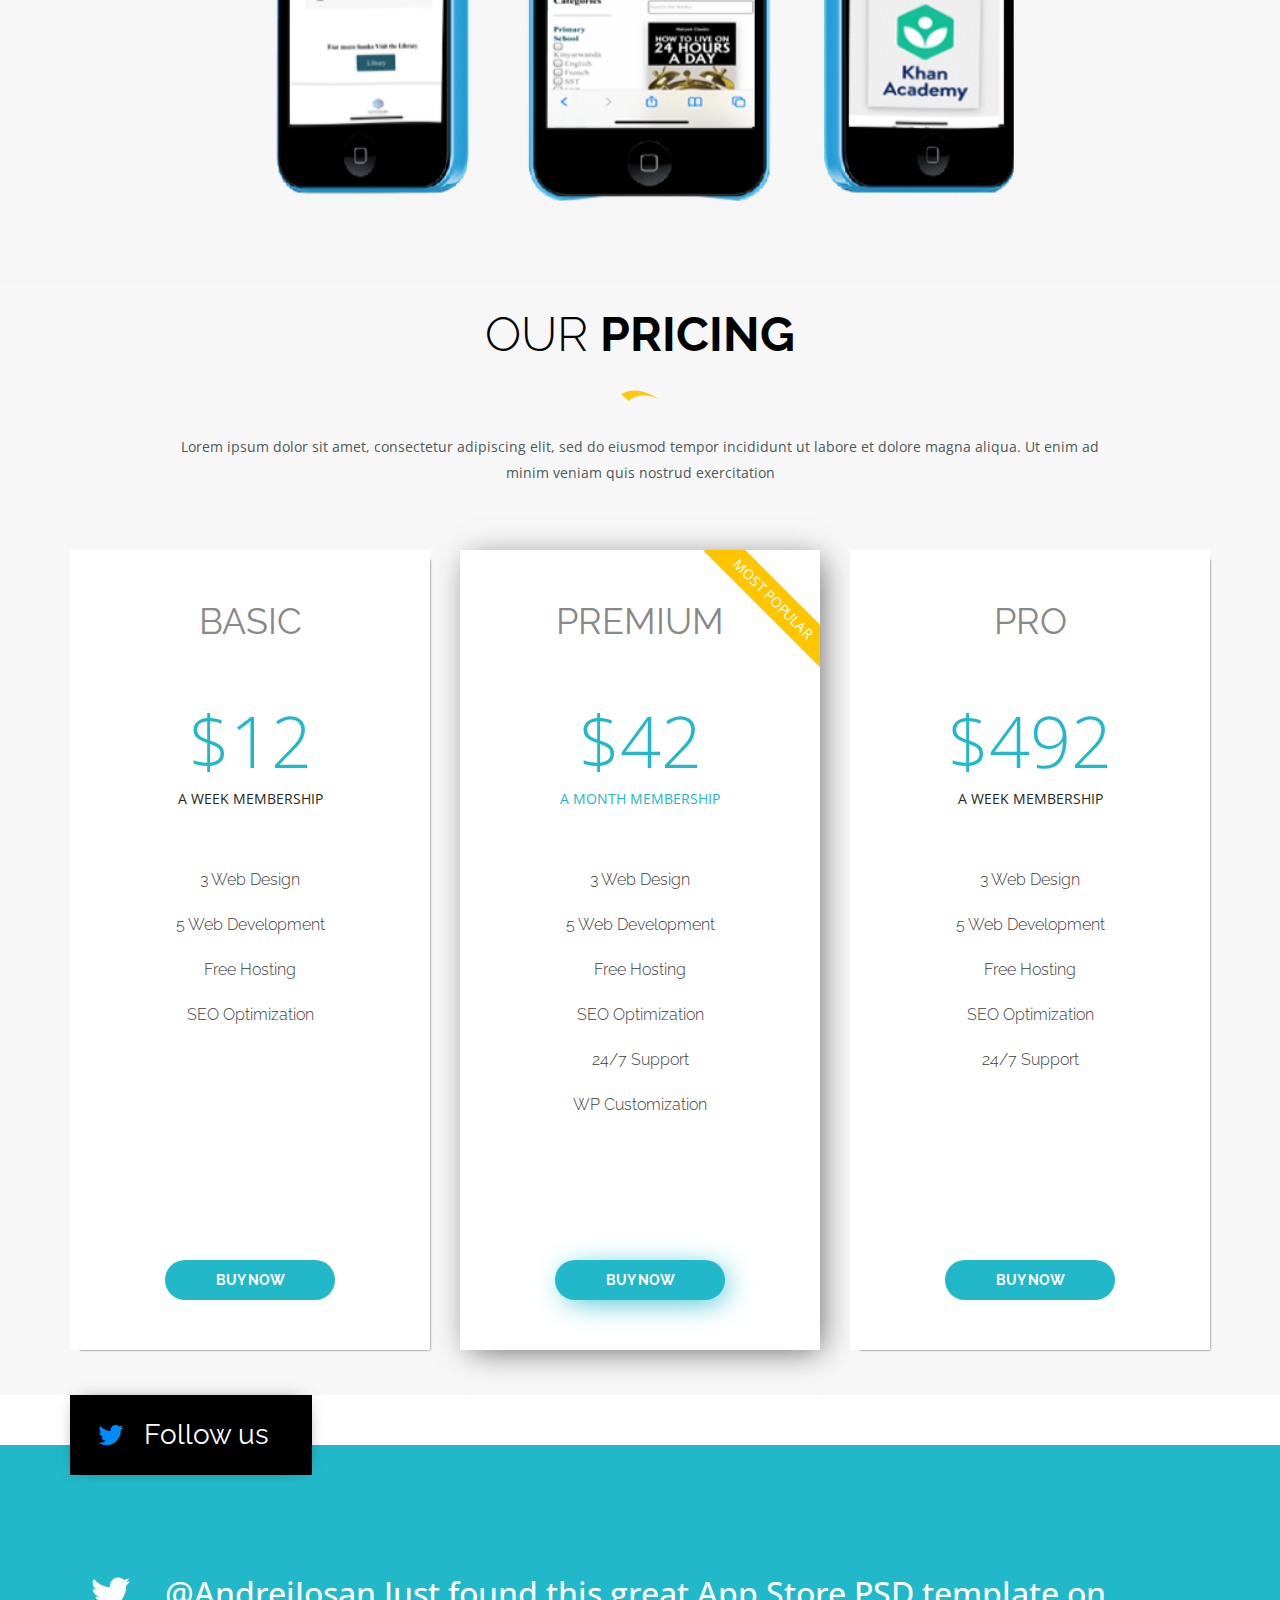
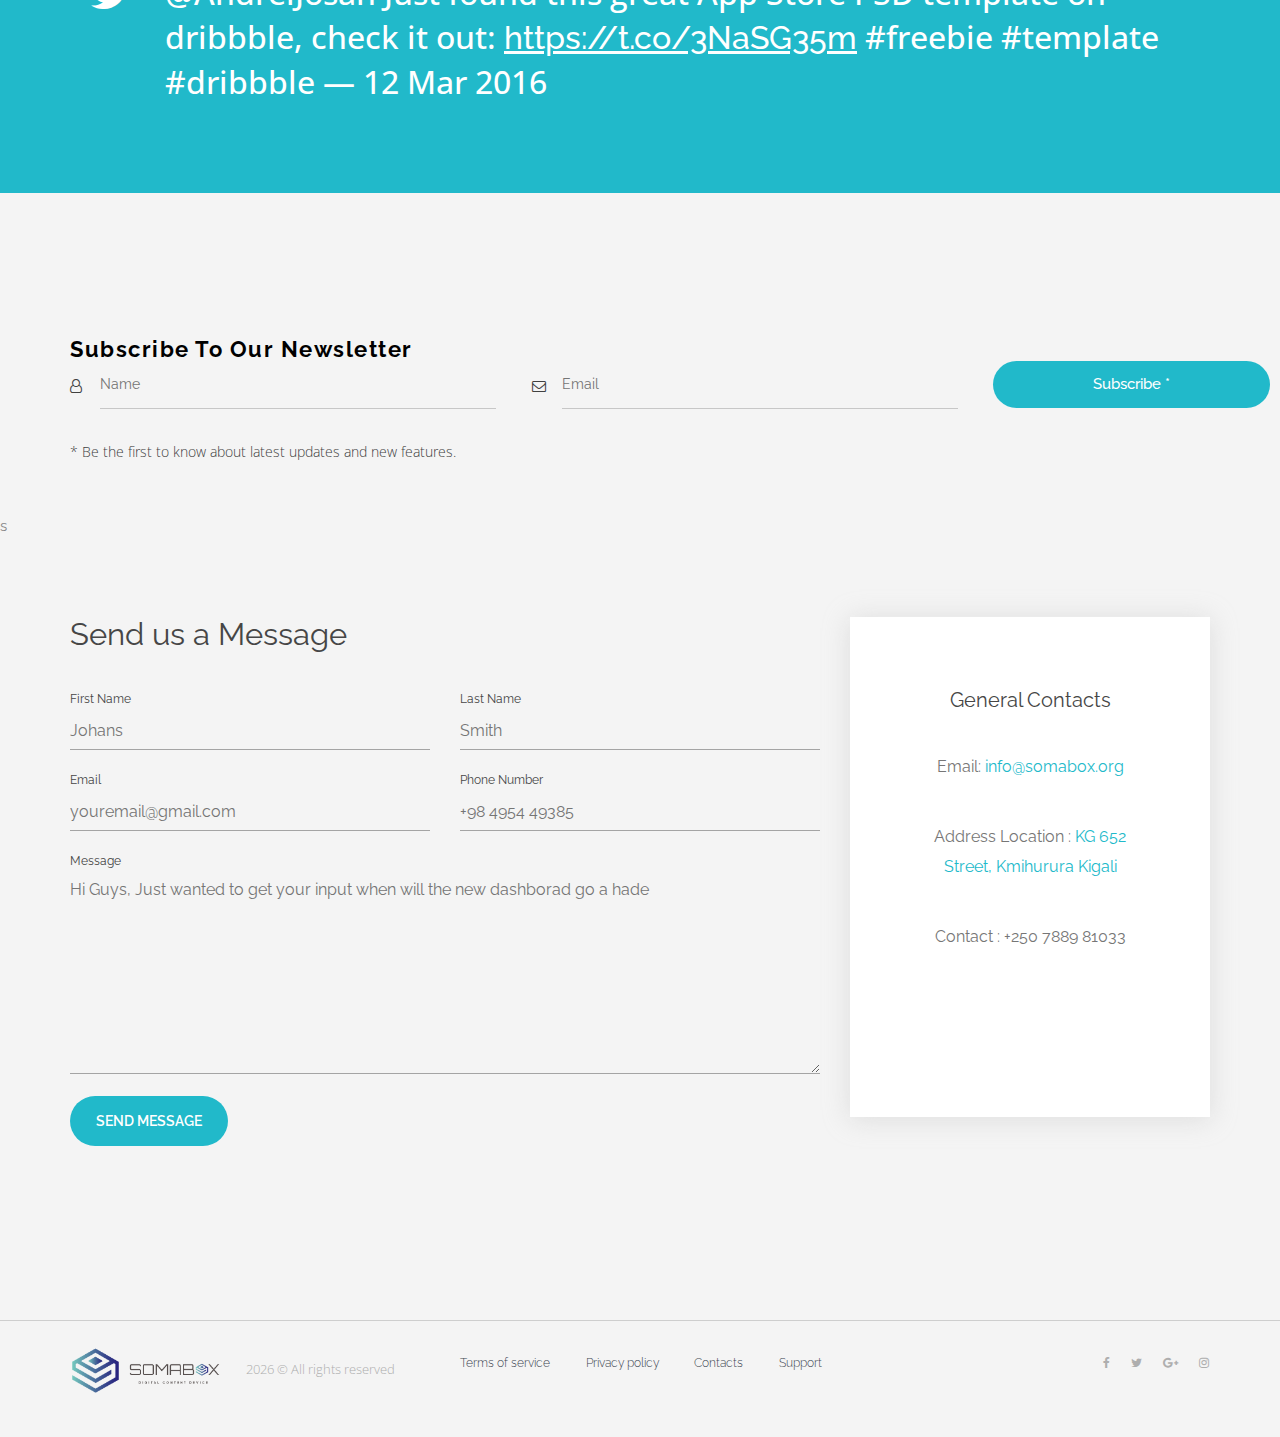
==== commit f6f50bff: "initial commit" ====
--- a/index.html
+++ b/index.html
@@ -23,7 +23,7 @@
   <link rel="stylesheet" href="css/style.css" />
   <link rel="stylesheet" href="css/responsive.css" />
   <!-- Favicon -->
-  <link rel="shortcut icon" type="image/png" href="img/icon1.png" />
+  <link rel="shortcut icon" type="image/png" href="img/logo.png" />
 </head>
 
 <body>
@@ -102,12 +102,12 @@
         <div class="col-md-7 col-sm-8 col-xs-12">
           <div class="home2-hero">
             <h1 class="h2h-title">
-              <span class="bold">SOMABOX</span> The offline open source educational material
-
+              <span class="bold">App Store</span> Built ForPassionate People
             </h1>
             <p class="h2h-text">
-              Endeavoring to streamline the education system in SubSaharan Africa by providing access to thousands of
-              educational materials and literature at your convenience!
+              Lorem ipsum dolor sit amet, consectetur adipiscing elit.
+              Phasellus porta massa sit amet magna luctus euismod. Maurn
+              malesuada nunc. <span>Lorem ipsum dolor sit amet.</span>
             </p>
           </div>
         </div>
@@ -127,20 +127,21 @@
         <div class="col-md-7 col-sm-6 col-xs-12">
           <div class="download-right">
             <div class="section-title">
-              <h2>Why <br /><span>Somabox</span></h2>
-              <p>
-                Somabox is a digital device that creates a local area network (LAN) providing unlimited access to
-                literature, books, libraries and videos with educational content offline thus easing the access of
-                learning and teaching.
+              <h2>SomaBox <br /><span>Feature</span></h2>
+              <p>
+                Lorem ipsum dolor sit amet, consectetur adipiscing elit.
+                Phasellus porta massa sit amet magna luctus euismod. Maurn
+                malesuada nuncLorem ipsum dolor sit ame Lorem ipsum dolor sit
+                amet. Phasellus porta massa sit amet magna
               </p>
             </div>
             <ul class="dl-list">
-              <br>
-              <h4>Benefits of Somabox</h4>
-              <li>Offline access to thousands of reading material anywhere you are</li>
-              <li>Ease of use and connection supporting teachers and students connected to the device</li>
-              <li>Easily connects with any device with WIFI connectivity settings</li>
-              <li>Materials are uploaded in English and Kinyarwanda to cater for diversity</li>
+              <li>Sed ut perspiciatis unde omnis iste natus error sit</li>
+              <li>voluptatem accusantium doloremque laudantium</li>
+              <li>totam rem aperiam eaque ipsa quae ab illo inventore</li>
+              <li>veritatis et quasi architecto beatae vitae dicta sunt</li>
+              <li>totam rem aperiam eaque ipsa quae ab illo inventore</li>
+              <li>veritatis et quasi architecto beatae vitae dicta sunt</li>
             </ul>
           </div>
         </div>
@@ -162,29 +163,28 @@
         <div class="col-md-3 col-sm-4 col-xs-12">
           <div class="counter-box">
             <h2 class="counter counter-up" data-counterup-time="1500" data-counterup-delay="30">
-              300
+              6249
             </h2>
-            <p class="counter-text">square meter range of connectivity</p>
-            <!-- <span class="counter-icon"><i class="fa fa-cloud-download"></i></span> -->
+            <p class="counter-text">DOWNLOADED</p>
+            <span class="counter-icon"><i class="fa fa-cloud-download"></i></span>
           </div>
         </div>
         <div class="col-md-3 col-sm-4 col-xs-12">
           <div class="counter-box">
             <h2 class="counter counter-up" data-counterup-time="1500" data-counterup-delay="30">
-              200
+              238
             </h2>
-            <p class="counter-text">active subscribers at any one time</p>
-            <!-- <span class="counter-icon"><i class="fa fa-android"></i></span> -->
+            <p class="counter-text">ANDROID USERS</p>
+            <span class="counter-icon"><i class="fa fa-android"></i></span>
           </div>
         </div>
         <div class="col-md-3 col-sm-4 col-xs-12">
           <div class="counter-box">
             <h2 class="counter counter-up" data-counterup-time="1500" data-counterup-delay="30">
-              1000
+              1027
             </h2>
-            <p class="counter-text"> available educational resources
-            </p>
-            <!-- <span class="counter-icon"><i class="fa fa-apple"></i></span> -->
+            <p class="counter-text">IOS USERS</p>
+            <span class="counter-icon"><i class="fa fa-apple"></i></span>
           </div>
         </div>
 
@@ -312,43 +312,41 @@
       <div class="testimonial-carousel owl-carousel">
         <div class="testimonial-box">
           <p class="tb-text">
-            “ This will greatly complement the laptop per child program as now they will easily get educational material
-            on their gadgets!”
+            “ There are many variations of passages of lorem ipsum the lorem
+            gorem merem...”
           </p>
-          <h2 class="tb-title">Agasaro International Academy</h2>
+          <h2 class="tb-title">John DOE - Gamerging Studio</h2>
           <div class="tb-img-area">
             <div class="testimonial-img">
-              <img src="img/testimony/school.png" alt="" />
-            </div>
-          </div>
-        </div>
-
+              <img src="img/home1/testimonial-author2.png" alt="" />
+            </div>
+          </div>
+        </div>
         <div class="testimonial-box">
           <p class="tb-text">
-            “ I can now easily carry my material on a small device instead of several textbooks to teach my classes”
+            “ There are many variations of passages of lorem ipsum the lorem
+            gorem merem...”
           </p>
-          <h2 class="tb-title">Habimana Eugene - Teacher</h2>
+          <h2 class="tb-title">John DOE - Gamerging Studio</h2>
           <div class="tb-img-area">
             <div class="testimonial-img">
-              <img src="img/testimony/teacher.jpg" alt="" />
-            </div>
-          </div>
-        </div>
-
+              <img src="img/home1/testimonial-author1.png" alt="" />
+            </div>
+          </div>
+        </div>
         <div class="testimonial-box">
           <p class="tb-text">
-            “ I could not get all the books I wanted because some are expensive and hard to find. Now I can easily
-            access any library and any book I want to read from my tablet!”
+            “ There are many variations of passages of lorem ipsum the lorem
+            gorem merem...”
           </p>
-          <h2 class="tb-title">Mutoni Claudine</h2>
+          <h2 class="tb-title">John DOE - Gamerging Studio</h2>
           <div class="tb-img-area">
             <div class="testimonial-img">
-              <img src="img/testimony/student.jpeg" alt="" />
-            </div>
-          </div>
-        </div>
-
-        <!-- <div class="testimonial-box">
+              <img src="img/home1/testimonial-author1.png" alt="" />
+            </div>
+          </div>
+        </div>
+        <div class="testimonial-box">
           <p class="tb-text">
             “ There are many variations of passages of lorem ipsum the lorem
             gorem merem...”
@@ -359,7 +357,7 @@
               <img src="img/home1/testimonial-author2.png" alt="" />
             </div>
           </div>
-        </div> -->
+        </div>
       </div>
     </div>
   </div>
@@ -422,54 +420,48 @@
       <div class="row">
         <div class="col-md-4 col-sm-6 col-xs-12">
           <div class="single-pricing">
-            <h2 class="sp-title">Home Based</h2>
-            <!-- <h3 class="sp-price">$12</h3> -->
-            <!-- <p class="sp-duration">A week membership</p> -->
+            <h2 class="sp-title">Basic</h2>
+            <h3 class="sp-price">$12</h3>
+            <p class="sp-duration">A week membership</p>
             <ul class="sp-list">
-              <li>Nursery books</li>
-              <li>Nursery videos</li>
-              <li>Primary books</li>
-              <li>Primary videos</li>
-              <li>Secondary books</li>
-              <li>Secondary videos</li>
-              <li>Library</li>
+              <li>3 Web Design</li>
+              <li>5 Web Development</li>
+              <li>Free Hosting</li>
+              <li>SEO Optimization</li>
             </ul>
-            <a class="sp-buy" href="#">Request</a>
+            <a class="sp-buy" href="#">Buy now</a>
           </div>
         </div>
         <div class="col-md-4 col-sm-6 col-xs-12">
           <div class="single-pricing active">
             <span class="sp-popular">Most Popular</span>
-            <h2 class="sp-title">School Based</h2>
-            <!-- <h3 class="sp-price">$42</h3>
-            <p class="sp-duration">A month membership</p> -->
+            <h2 class="sp-title">Premium</h2>
+            <h3 class="sp-price">$42</h3>
+            <p class="sp-duration">A month membership</p>
             <ul class="sp-list">
-              <li>Nursery books</li>
-              <li>Nursery videos</li>
-              <li>Primary books</li>
-              <li>Primary videos</li>
-              <li>Secondary books</li>
-              <li>Secondary videos</li>
-              <li>Wikipedia offline</li>
-              <li>Khan Academy</li>
-              <li>Flocabulary</li>
-              <li>Library</li>
+              <li>3 Web Design</li>
+              <li>5 Web Development</li>
+              <li>Free Hosting</li>
+              <li>SEO Optimization</li>
+              <li>24/7 Support</li>
+              <li>WP Customization</li>
             </ul>
-            <a class="sp-buy" href="#">Request</a>
+            <a class="sp-buy" href="#">Buy now</a>
           </div>
         </div>
         <div class="col-md-4 col-sm-6 col-xs-12">
           <div class="single-pricing">
-            <h2 class="sp-title">Customized</h2>
-            <!-- <h3 class="sp-price">$492</h3>
-            <p class="sp-duration">A week membership</p> -->
+            <h2 class="sp-title">Pro</h2>
+            <h3 class="sp-price">$492</h3>
+            <p class="sp-duration">A week membership</p>
             <ul class="sp-list">
-              <li>Library</li>
-              <li>Customisable library</li>
-              <li>Local content</li>
-              <li>Customisable content</li>
+              <li>3 Web Design</li>
+              <li>5 Web Development</li>
+              <li>Free Hosting</li>
+              <li>SEO Optimization</li>
+              <li>24/7 Support</li>
             </ul>
-            <a class="sp-buy" href="#">Request</a>
+            <a class="sp-buy" href="#">Buy now</a>
           </div>
         </div>
       </div>
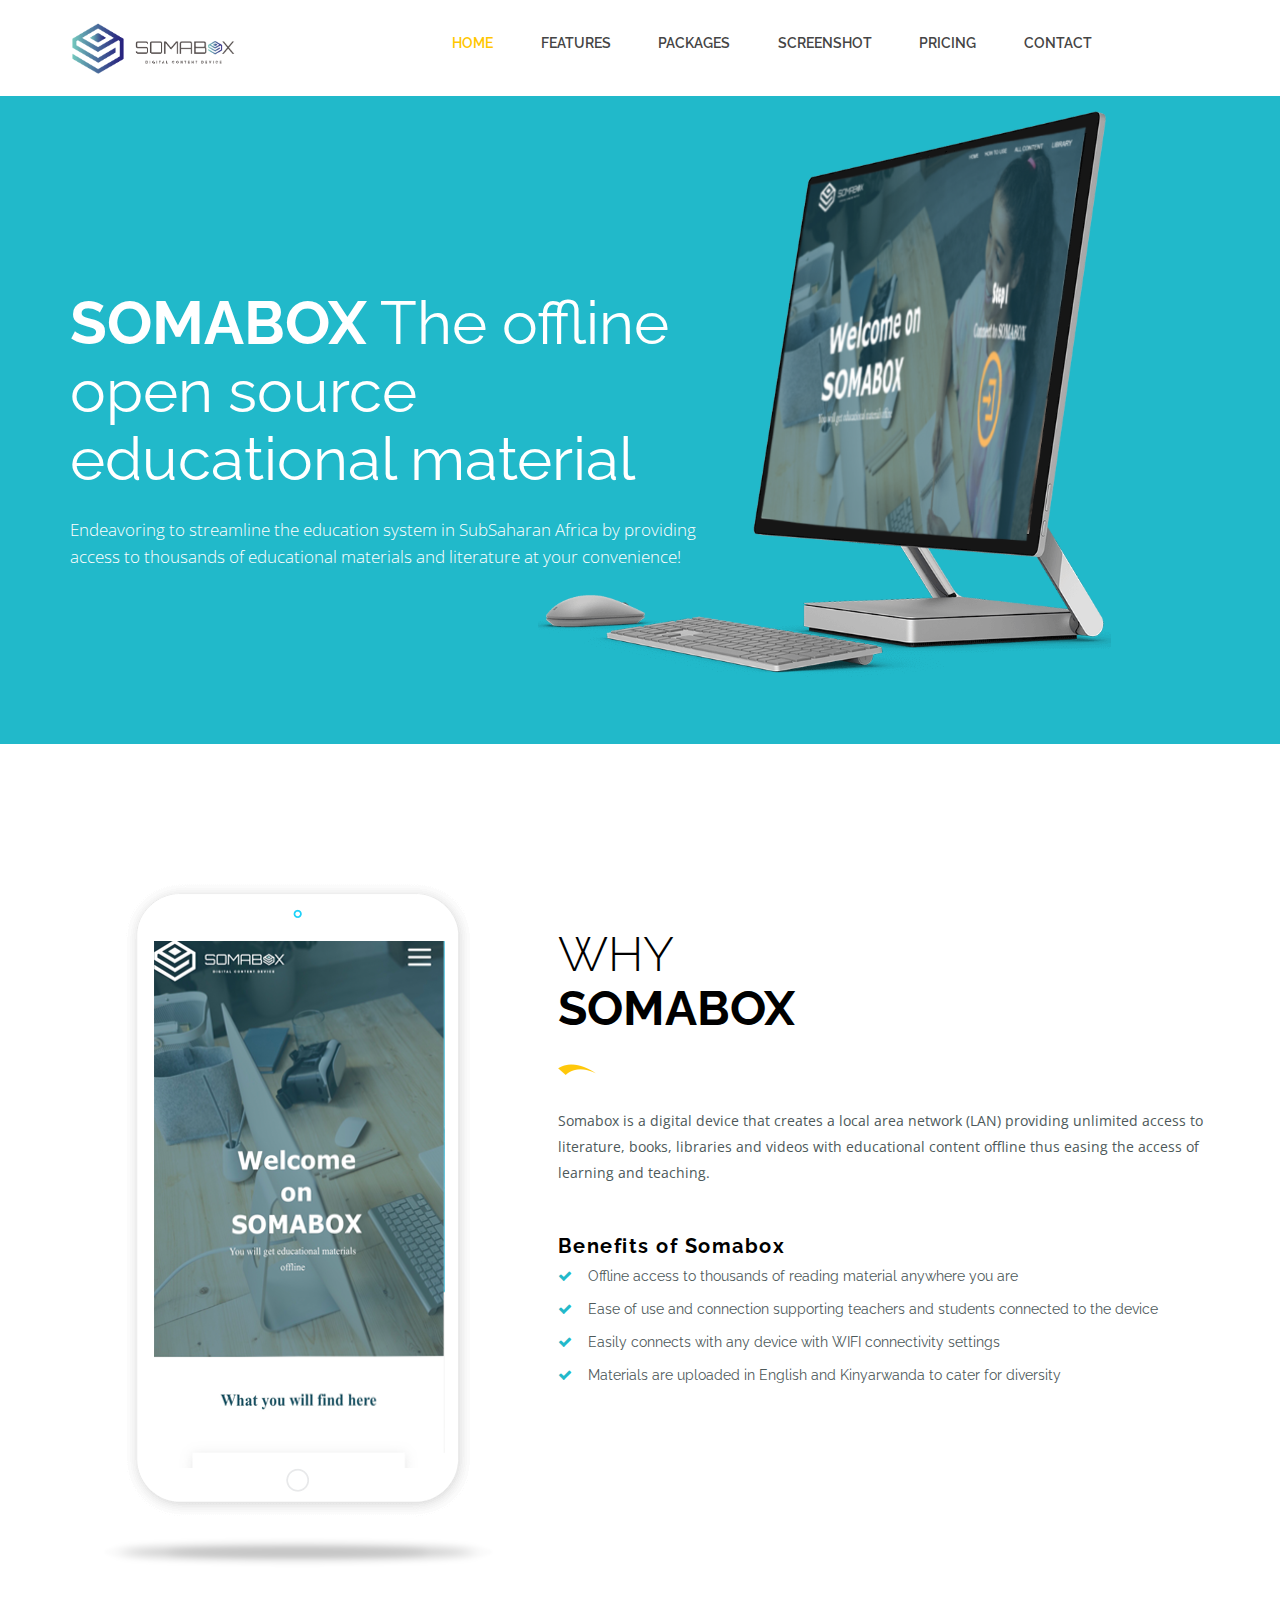
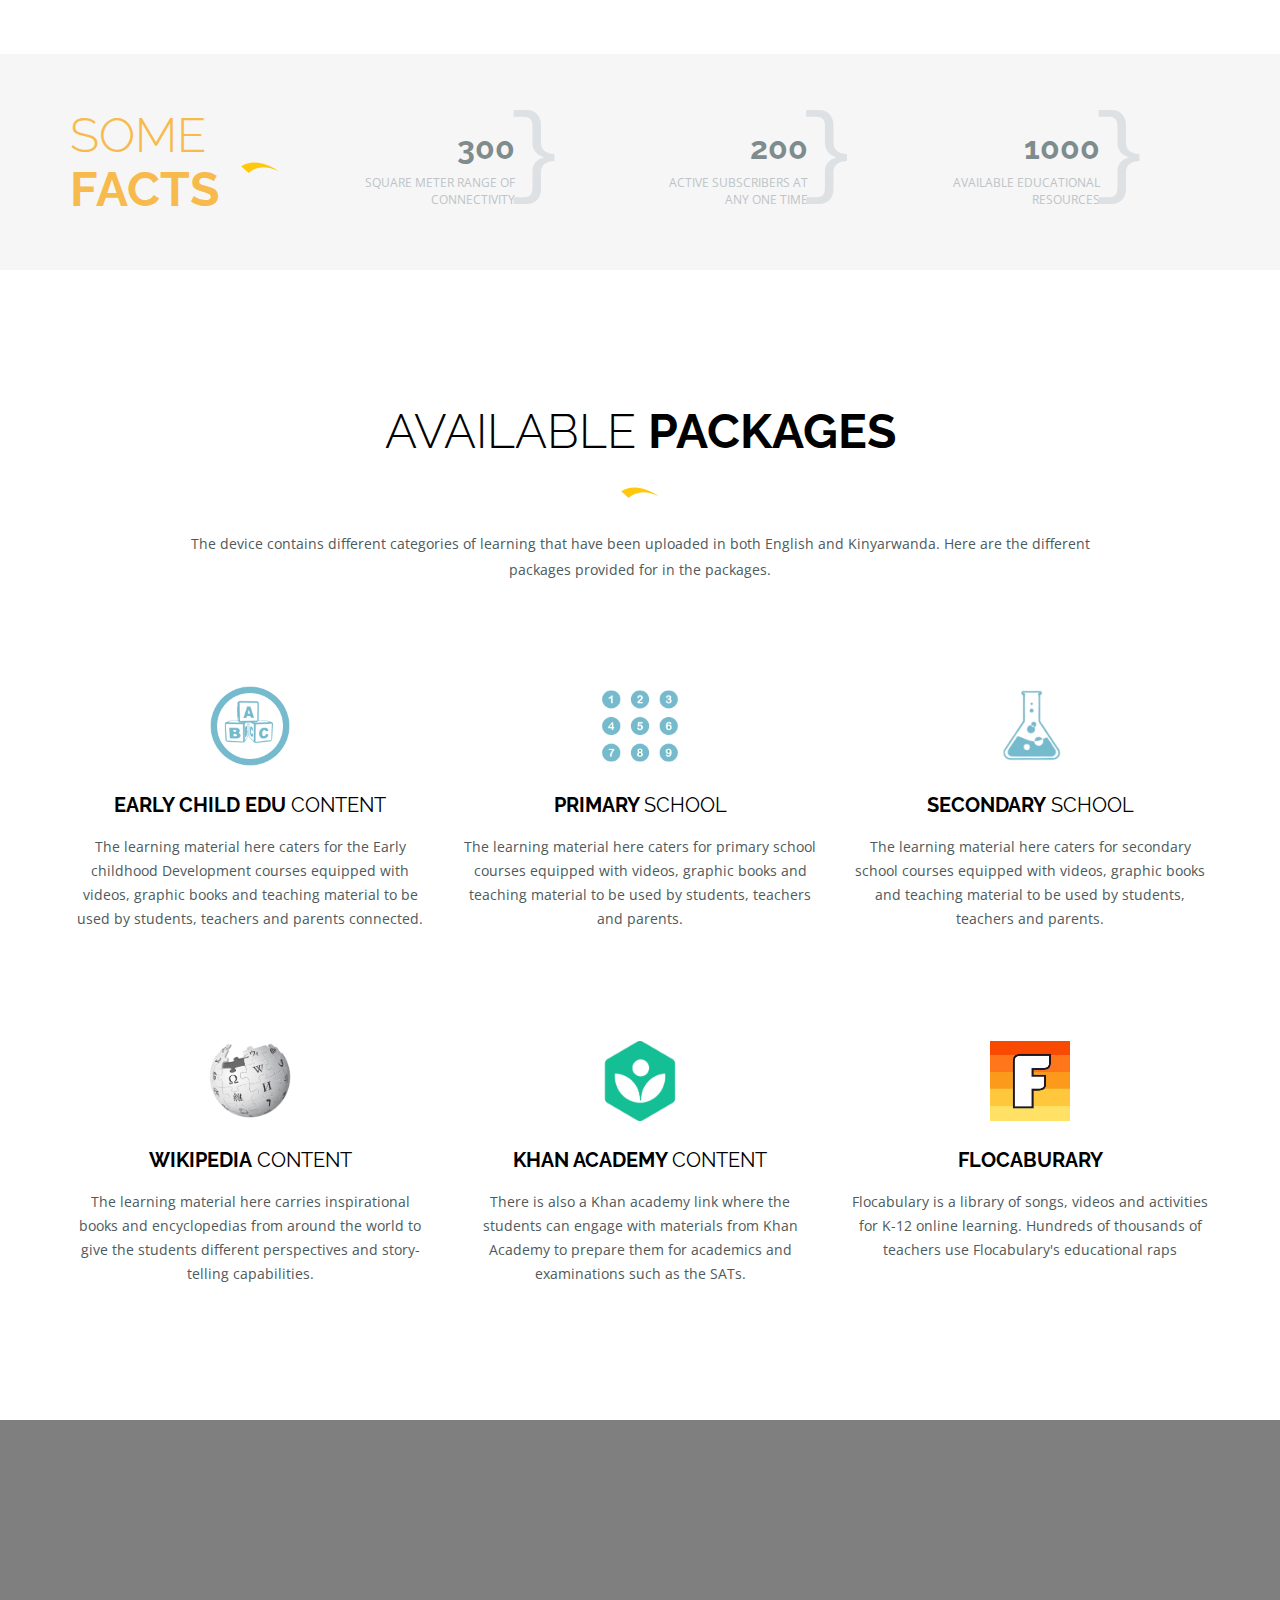
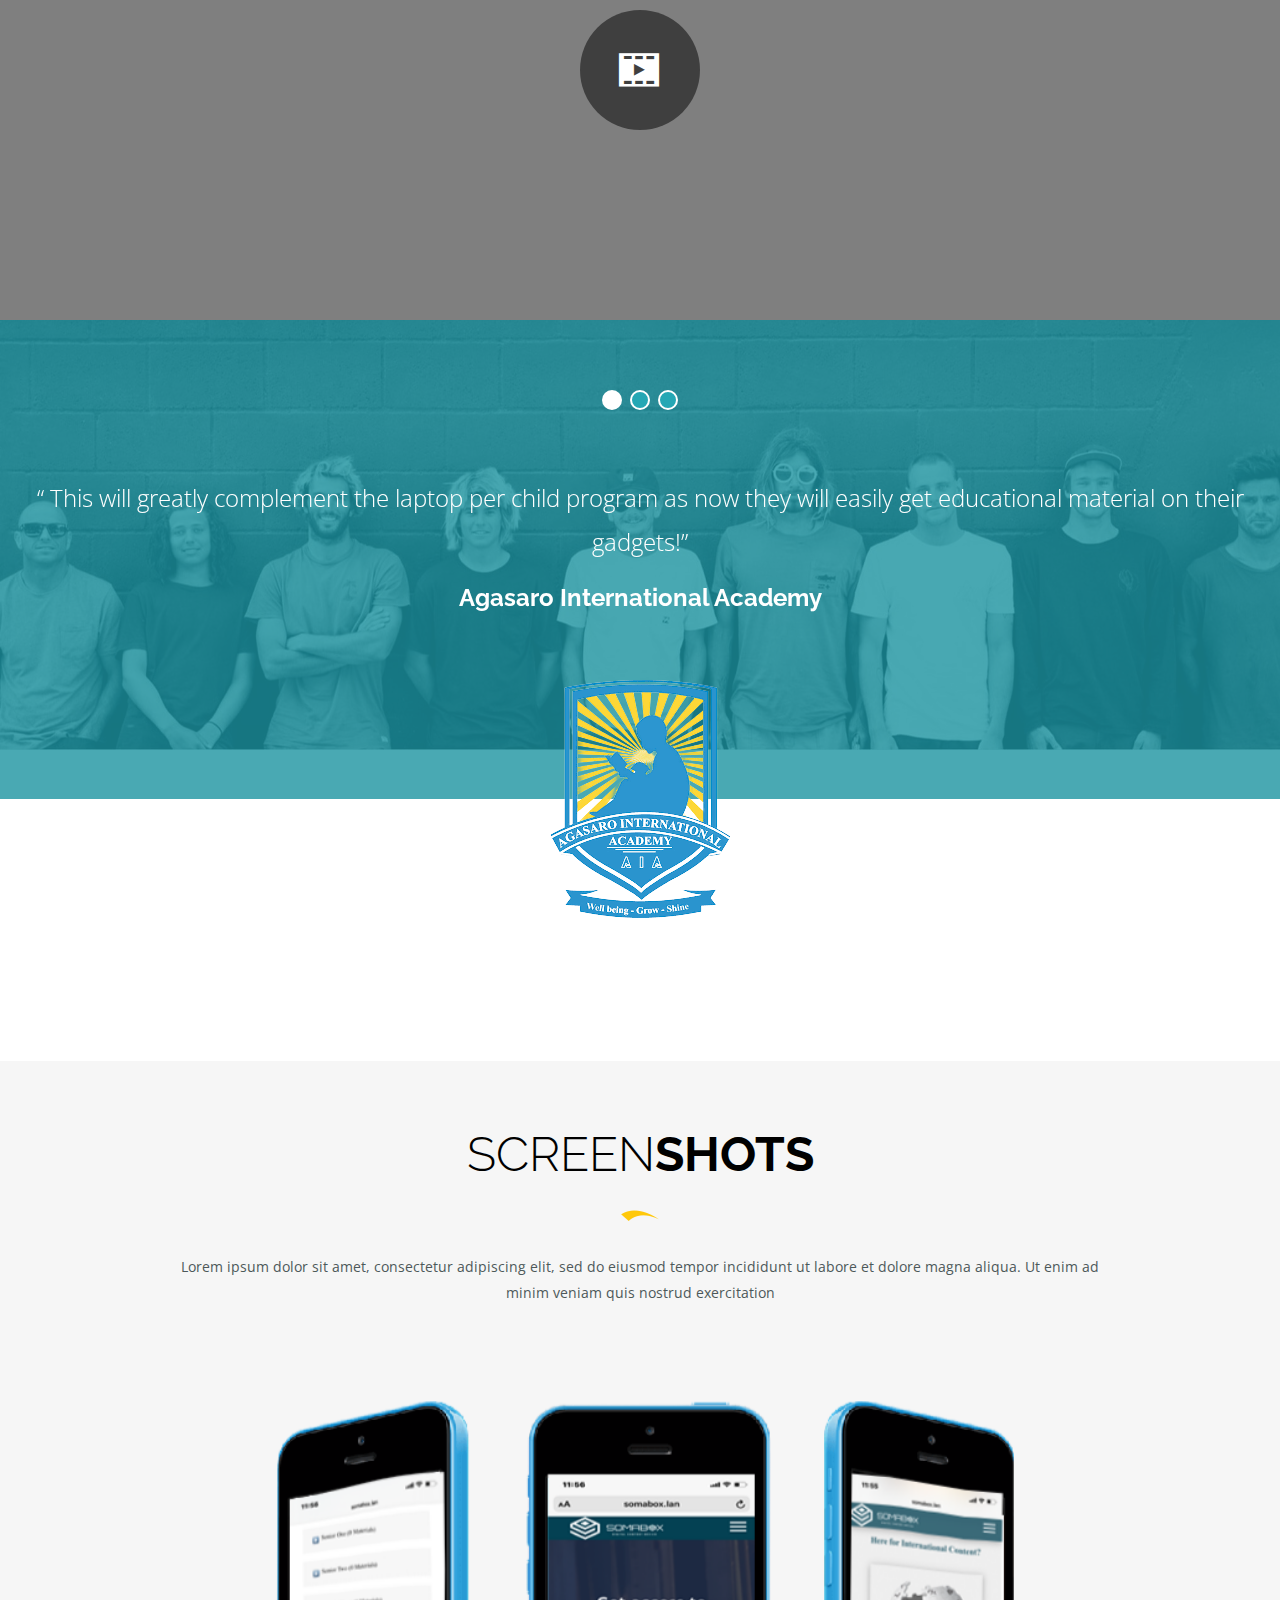
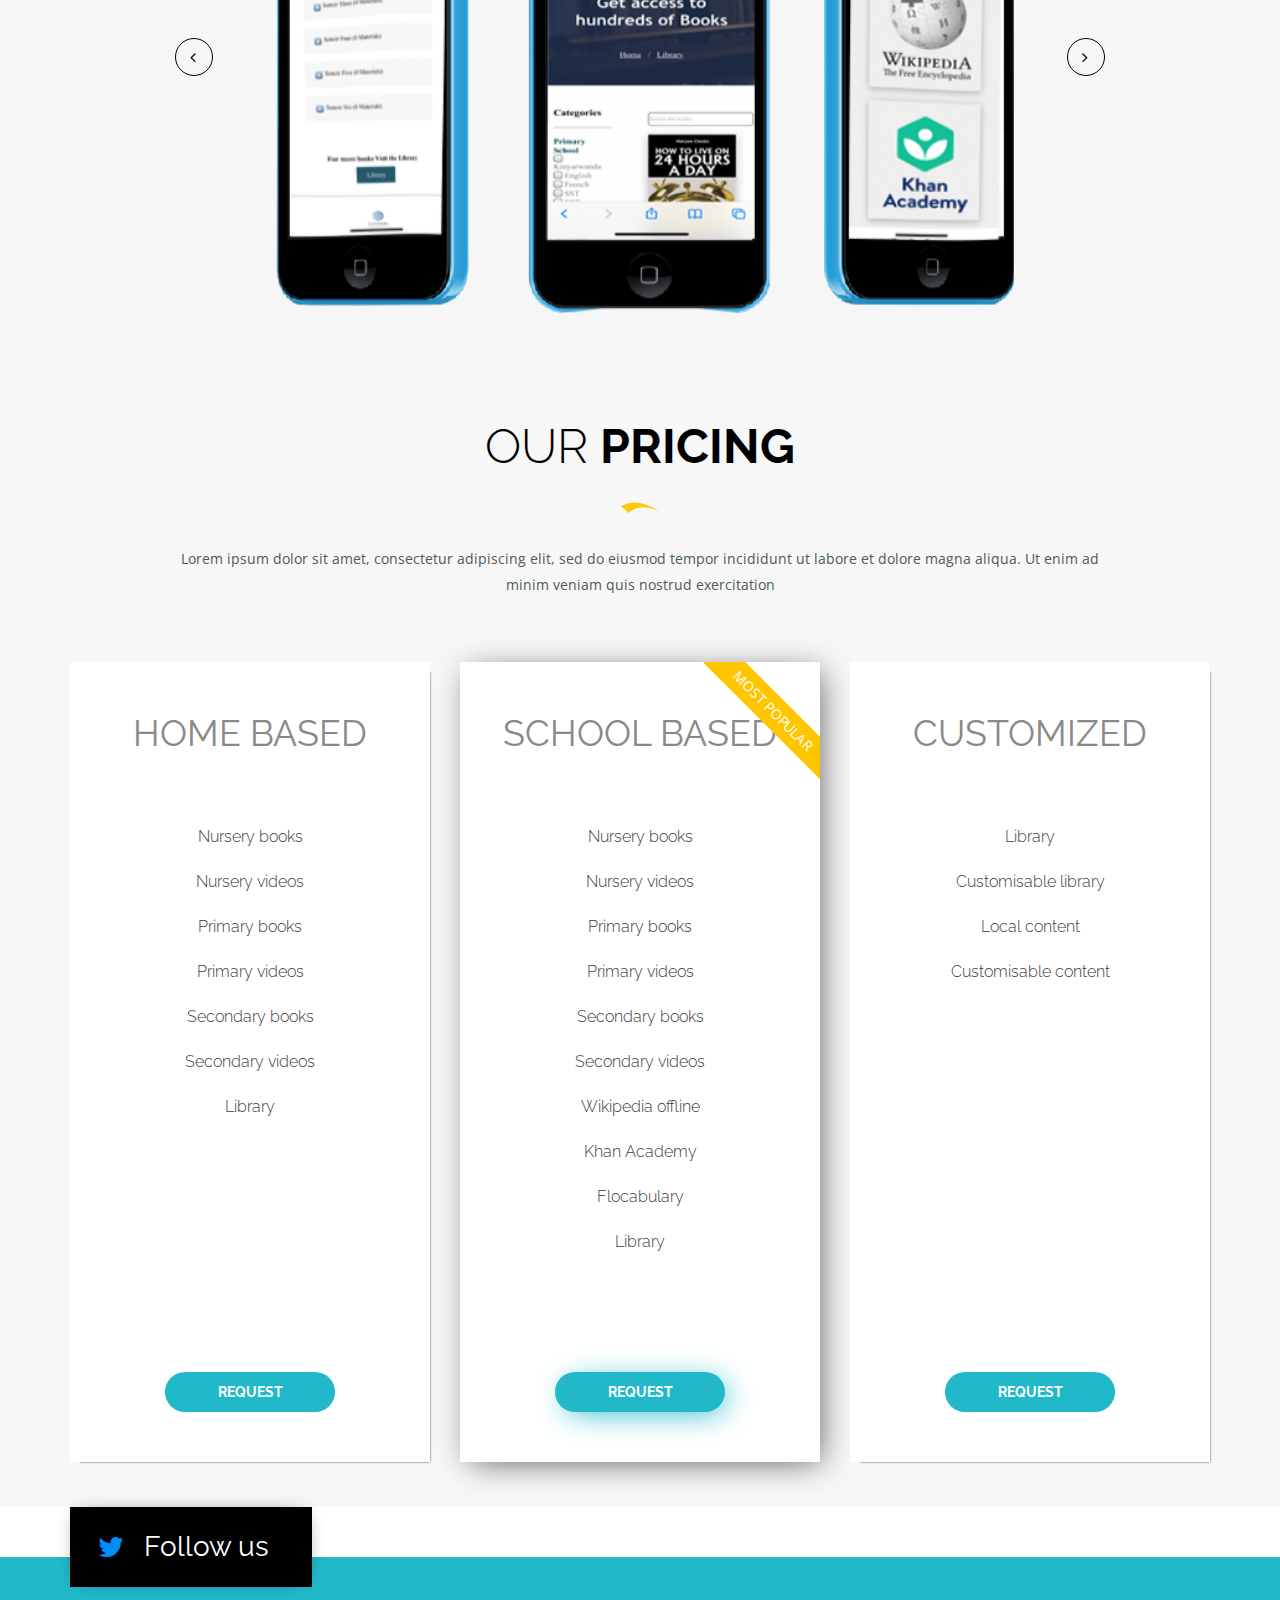
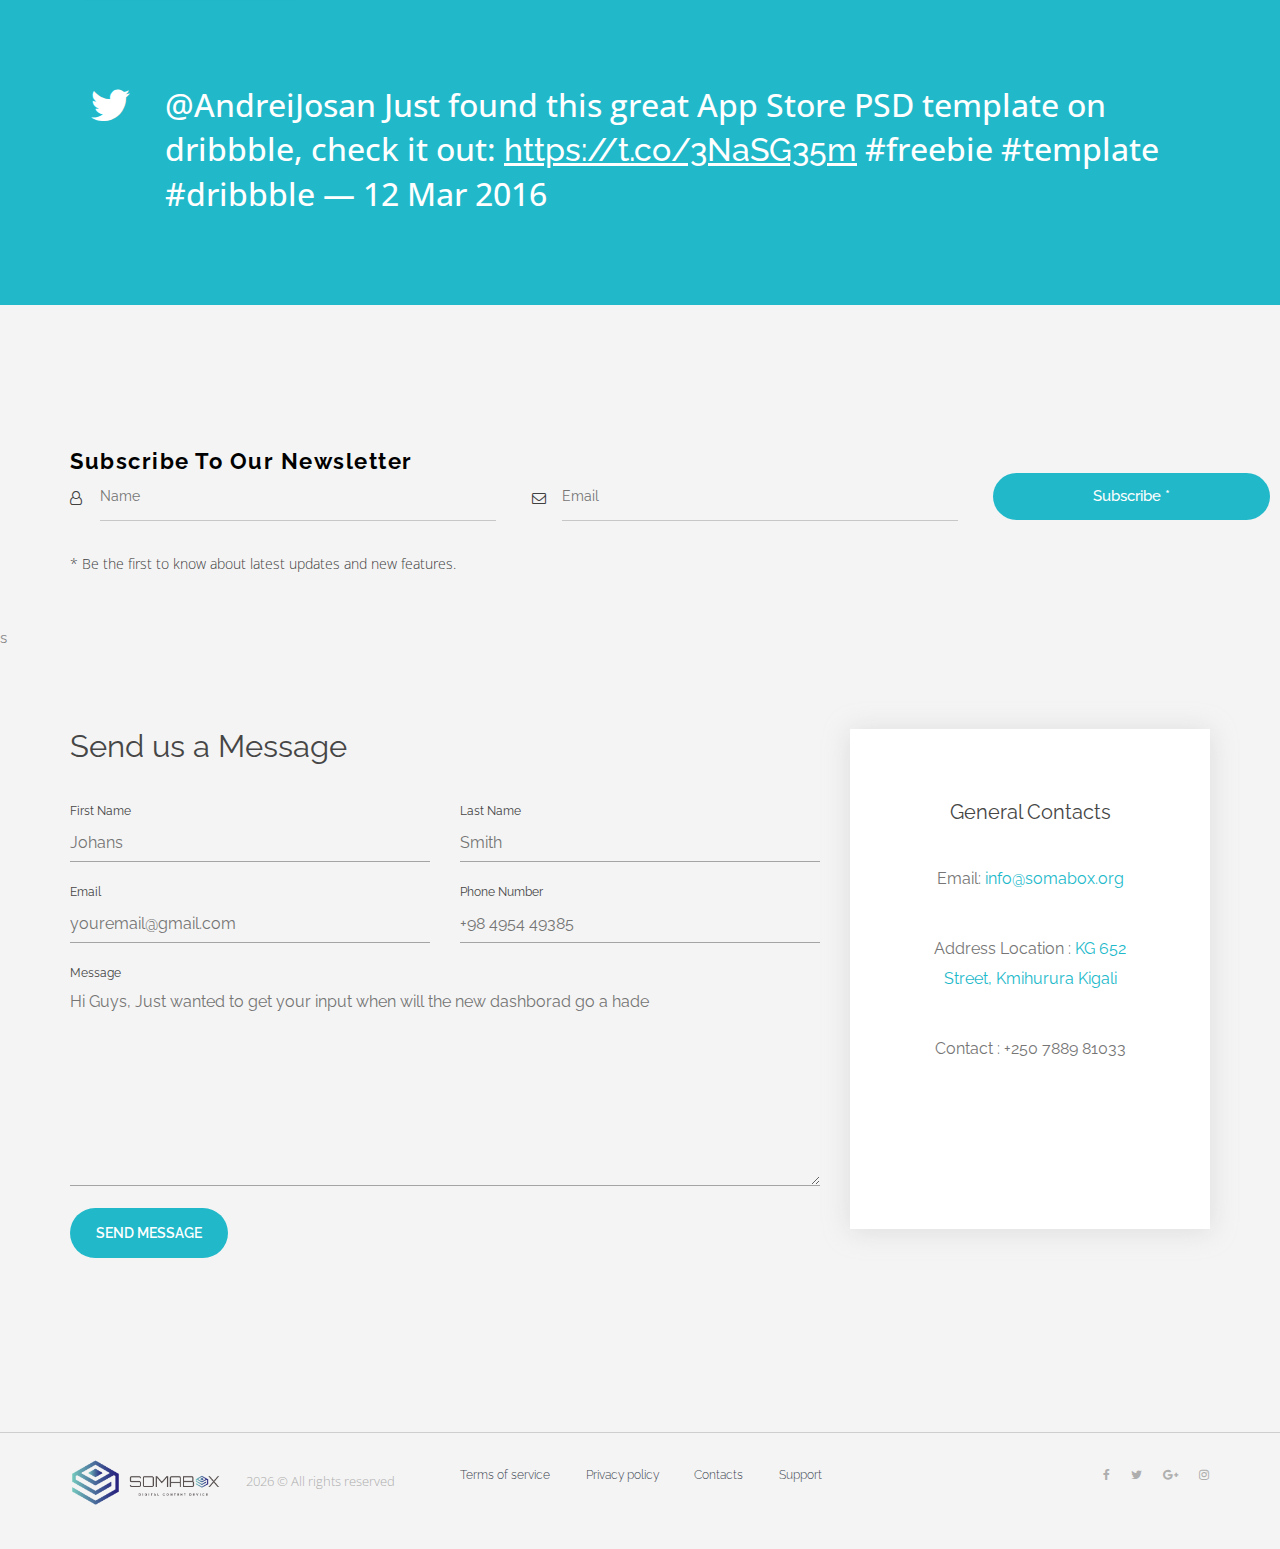
==== commit 6b177169: "Merge branch 'main' of https://github.com/Nathan-cloud/smbox into main" ====
--- a/index.html
+++ b/index.html
@@ -23,7 +23,9 @@
   <link rel="stylesheet" href="css/style.css" />
   <link rel="stylesheet" href="css/responsive.css" />
   <!-- Favicon -->
-  <link rel="shortcut icon" type="image/png" href="img/logo.png" />
+
+  <link rel="shortcut icon" type="image/png" href="img/icon1.png" />
+
 </head>
 
 <body>
@@ -102,12 +104,12 @@
         <div class="col-md-7 col-sm-8 col-xs-12">
           <div class="home2-hero">
             <h1 class="h2h-title">
-              <span class="bold">App Store</span> Built ForPassionate People
+              <span class="bold">SOMABOX</span> The offline open source educational material
+
             </h1>
             <p class="h2h-text">
-              Lorem ipsum dolor sit amet, consectetur adipiscing elit.
-              Phasellus porta massa sit amet magna luctus euismod. Maurn
-              malesuada nunc. <span>Lorem ipsum dolor sit amet.</span>
+              Endeavoring to streamline the education system in SubSaharan Africa by providing access to thousands of
+              educational materials and literature at your convenience!
             </p>
           </div>
         </div>
@@ -127,21 +129,20 @@
         <div class="col-md-7 col-sm-6 col-xs-12">
           <div class="download-right">
             <div class="section-title">
-              <h2>SomaBox <br /><span>Feature</span></h2>
-              <p>
-                Lorem ipsum dolor sit amet, consectetur adipiscing elit.
-                Phasellus porta massa sit amet magna luctus euismod. Maurn
-                malesuada nuncLorem ipsum dolor sit ame Lorem ipsum dolor sit
-                amet. Phasellus porta massa sit amet magna
+              <h2>Why <br /><span>Somabox</span></h2>
+              <p>
+                Somabox is a digital device that creates a local area network (LAN) providing unlimited access to
+                literature, books, libraries and videos with educational content offline thus easing the access of
+                learning and teaching.
               </p>
             </div>
             <ul class="dl-list">
-              <li>Sed ut perspiciatis unde omnis iste natus error sit</li>
-              <li>voluptatem accusantium doloremque laudantium</li>
-              <li>totam rem aperiam eaque ipsa quae ab illo inventore</li>
-              <li>veritatis et quasi architecto beatae vitae dicta sunt</li>
-              <li>totam rem aperiam eaque ipsa quae ab illo inventore</li>
-              <li>veritatis et quasi architecto beatae vitae dicta sunt</li>
+              <br>
+              <h4>Benefits of Somabox</h4>
+              <li>Offline access to thousands of reading material anywhere you are</li>
+              <li>Ease of use and connection supporting teachers and students connected to the device</li>
+              <li>Easily connects with any device with WIFI connectivity settings</li>
+              <li>Materials are uploaded in English and Kinyarwanda to cater for diversity</li>
             </ul>
           </div>
         </div>
@@ -163,28 +164,29 @@
         <div class="col-md-3 col-sm-4 col-xs-12">
           <div class="counter-box">
             <h2 class="counter counter-up" data-counterup-time="1500" data-counterup-delay="30">
-              6249
+              300
             </h2>
-            <p class="counter-text">DOWNLOADED</p>
-            <span class="counter-icon"><i class="fa fa-cloud-download"></i></span>
+            <p class="counter-text">square meter range of connectivity</p>
+            <!-- <span class="counter-icon"><i class="fa fa-cloud-download"></i></span> -->
           </div>
         </div>
         <div class="col-md-3 col-sm-4 col-xs-12">
           <div class="counter-box">
             <h2 class="counter counter-up" data-counterup-time="1500" data-counterup-delay="30">
-              238
+              200
             </h2>
-            <p class="counter-text">ANDROID USERS</p>
-            <span class="counter-icon"><i class="fa fa-android"></i></span>
+            <p class="counter-text">active subscribers at any one time</p>
+            <!-- <span class="counter-icon"><i class="fa fa-android"></i></span> -->
           </div>
         </div>
         <div class="col-md-3 col-sm-4 col-xs-12">
           <div class="counter-box">
             <h2 class="counter counter-up" data-counterup-time="1500" data-counterup-delay="30">
-              1027
+              1000
             </h2>
-            <p class="counter-text">IOS USERS</p>
-            <span class="counter-icon"><i class="fa fa-apple"></i></span>
+            <p class="counter-text"> available educational resources
+            </p>
+            <!-- <span class="counter-icon"><i class="fa fa-apple"></i></span> -->
           </div>
         </div>
 
@@ -312,41 +314,47 @@
       <div class="testimonial-carousel owl-carousel">
         <div class="testimonial-box">
           <p class="tb-text">
-            “ There are many variations of passages of lorem ipsum the lorem
-            gorem merem...”
+            “ This will greatly complement the laptop per child program as now they will easily get educational material
+            on their gadgets!”
           </p>
-          <h2 class="tb-title">John DOE - Gamerging Studio</h2>
+          <h2 class="tb-title">Agasaro International Academy</h2>
           <div class="tb-img-area">
             <div class="testimonial-img">
-              <img src="img/home1/testimonial-author2.png" alt="" />
-            </div>
-          </div>
-        </div>
+              <img src="img/testimony/school.png" alt="" />
+            </div>
+          </div>
+        </div>
+
         <div class="testimonial-box">
           <p class="tb-text">
-            “ There are many variations of passages of lorem ipsum the lorem
-            gorem merem...”
+            “ I can now easily carry my material on a small device instead of several textbooks to teach my classes”
           </p>
-          <h2 class="tb-title">John DOE - Gamerging Studio</h2>
+          <h2 class="tb-title">Habimana Eugene - Teacher</h2>
           <div class="tb-img-area">
             <div class="testimonial-img">
+
               <img src="img/home1/testimonial-author1.png" alt="" />
-            </div>
-          </div>
-        </div>
+
+            </div>
+          </div>
+        </div>
+
         <div class="testimonial-box">
           <p class="tb-text">
-            “ There are many variations of passages of lorem ipsum the lorem
-            gorem merem...”
+            “ I could not get all the books I wanted because some are expensive and hard to find. Now I can easily
+            access any library and any book I want to read from my tablet!”
           </p>
-          <h2 class="tb-title">John DOE - Gamerging Studio</h2>
+          <h2 class="tb-title">Mutoni Claudine</h2>
           <div class="tb-img-area">
             <div class="testimonial-img">
-              <img src="img/home1/testimonial-author1.png" alt="" />
-            </div>
-          </div>
-        </div>
-        <div class="testimonial-box">
+
+              <img src="img/home1/testimonial-author2.png" alt="" />
+
+            </div>
+          </div>
+        </div>
+
+        <!-- <div class="testimonial-box">
           <p class="tb-text">
             “ There are many variations of passages of lorem ipsum the lorem
             gorem merem...”
@@ -357,7 +365,7 @@
               <img src="img/home1/testimonial-author2.png" alt="" />
             </div>
           </div>
-        </div>
+        </div> -->
       </div>
     </div>
   </div>
@@ -420,48 +428,54 @@
       <div class="row">
         <div class="col-md-4 col-sm-6 col-xs-12">
           <div class="single-pricing">
-            <h2 class="sp-title">Basic</h2>
-            <h3 class="sp-price">$12</h3>
-            <p class="sp-duration">A week membership</p>
+            <h2 class="sp-title">Home Based</h2>
+            <!-- <h3 class="sp-price">$12</h3> -->
+            <!-- <p class="sp-duration">A week membership</p> -->
             <ul class="sp-list">
-              <li>3 Web Design</li>
-              <li>5 Web Development</li>
-              <li>Free Hosting</li>
-              <li>SEO Optimization</li>
+              <li>Nursery books</li>
+              <li>Nursery videos</li>
+              <li>Primary books</li>
+              <li>Primary videos</li>
+              <li>Secondary books</li>
+              <li>Secondary videos</li>
+              <li>Library</li>
             </ul>
-            <a class="sp-buy" href="#">Buy now</a>
+            <a class="sp-buy" href="#">Request</a>
           </div>
         </div>
         <div class="col-md-4 col-sm-6 col-xs-12">
           <div class="single-pricing active">
             <span class="sp-popular">Most Popular</span>
-            <h2 class="sp-title">Premium</h2>
-            <h3 class="sp-price">$42</h3>
-            <p class="sp-duration">A month membership</p>
+            <h2 class="sp-title">School Based</h2>
+            <!-- <h3 class="sp-price">$42</h3>
+            <p class="sp-duration">A month membership</p> -->
             <ul class="sp-list">
-              <li>3 Web Design</li>
-              <li>5 Web Development</li>
-              <li>Free Hosting</li>
-              <li>SEO Optimization</li>
-              <li>24/7 Support</li>
-              <li>WP Customization</li>
+              <li>Nursery books</li>
+              <li>Nursery videos</li>
+              <li>Primary books</li>
+              <li>Primary videos</li>
+              <li>Secondary books</li>
+              <li>Secondary videos</li>
+              <li>Wikipedia offline</li>
+              <li>Khan Academy</li>
+              <li>Flocabulary</li>
+              <li>Library</li>
             </ul>
-            <a class="sp-buy" href="#">Buy now</a>
+            <a class="sp-buy" href="#">Request</a>
           </div>
         </div>
         <div class="col-md-4 col-sm-6 col-xs-12">
           <div class="single-pricing">
-            <h2 class="sp-title">Pro</h2>
-            <h3 class="sp-price">$492</h3>
-            <p class="sp-duration">A week membership</p>
+            <h2 class="sp-title">Customized</h2>
+            <!-- <h3 class="sp-price">$492</h3>
+            <p class="sp-duration">A week membership</p> -->
             <ul class="sp-list">
-              <li>3 Web Design</li>
-              <li>5 Web Development</li>
-              <li>Free Hosting</li>
-              <li>SEO Optimization</li>
-              <li>24/7 Support</li>
+              <li>Library</li>
+              <li>Customisable library</li>
+              <li>Local content</li>
+              <li>Customisable content</li>
             </ul>
-            <a class="sp-buy" href="#">Buy now</a>
+            <a class="sp-buy" href="#">Request</a>
           </div>
         </div>
       </div>
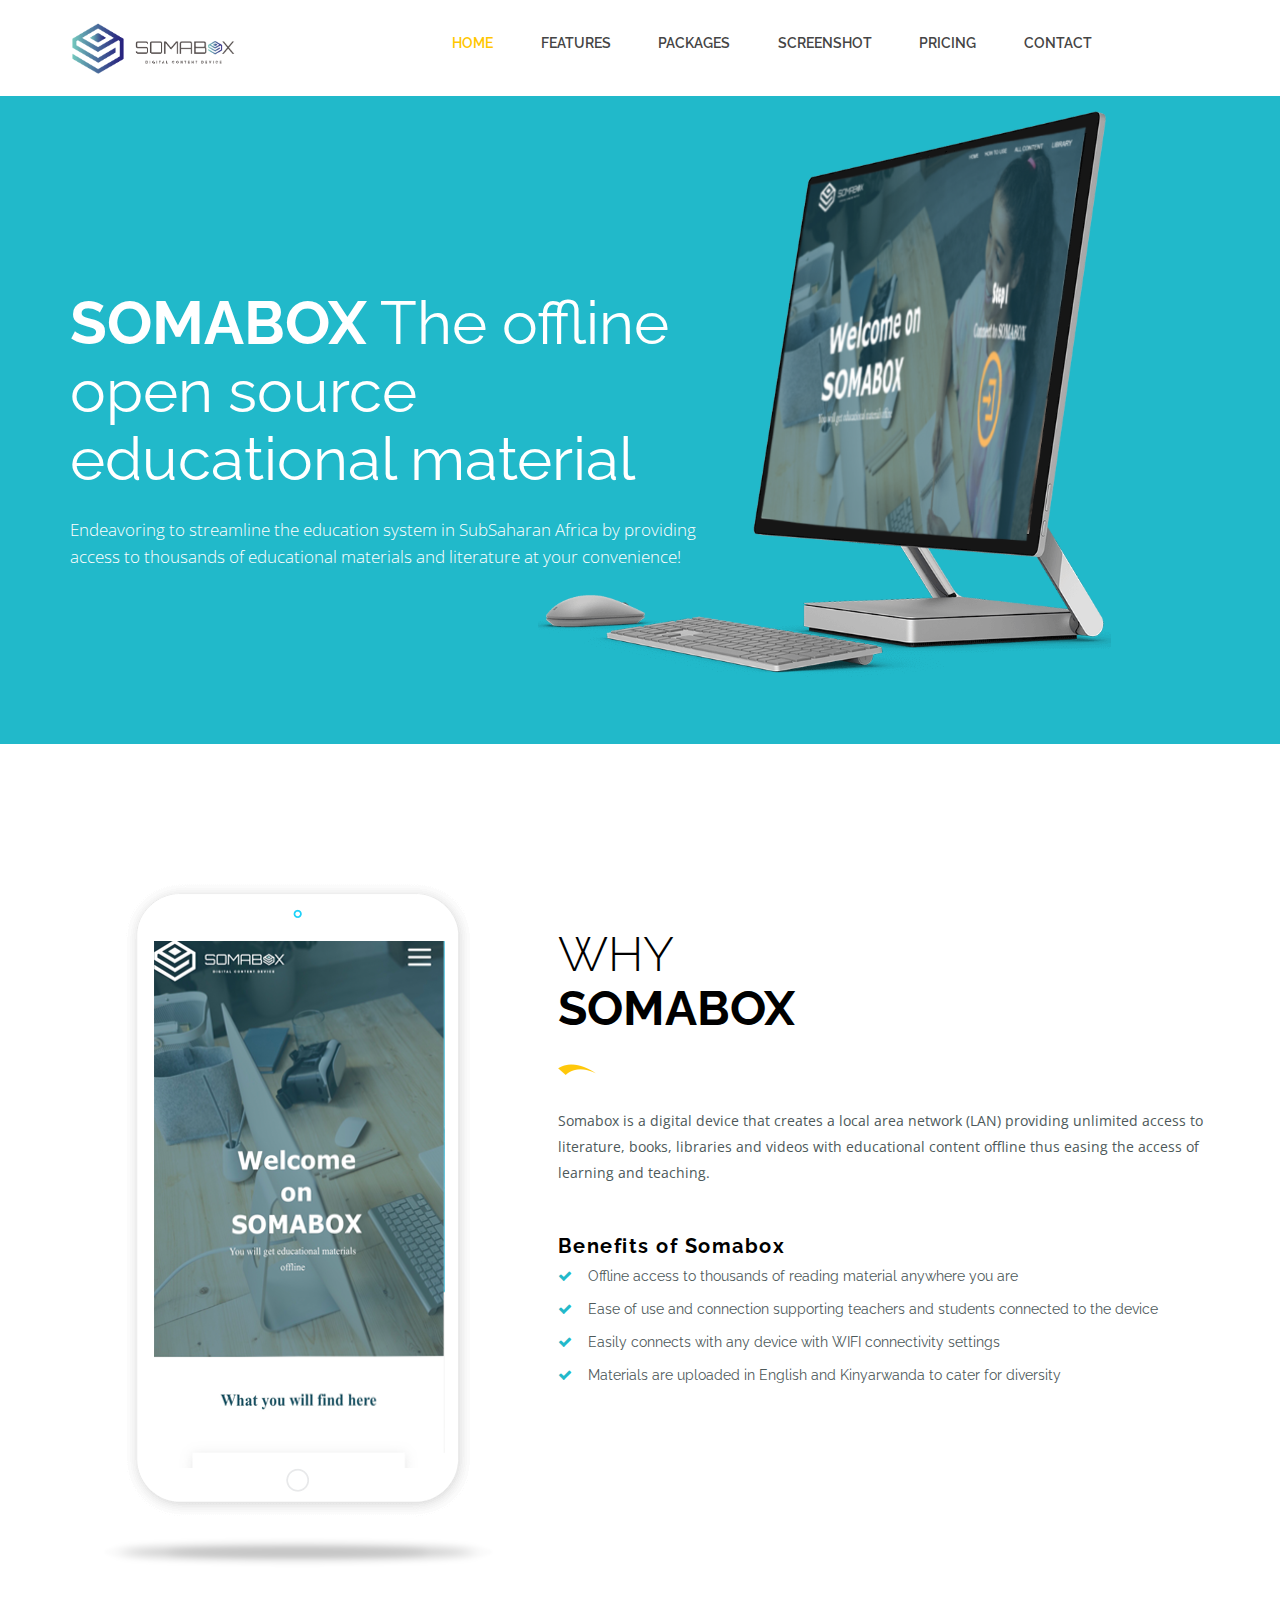
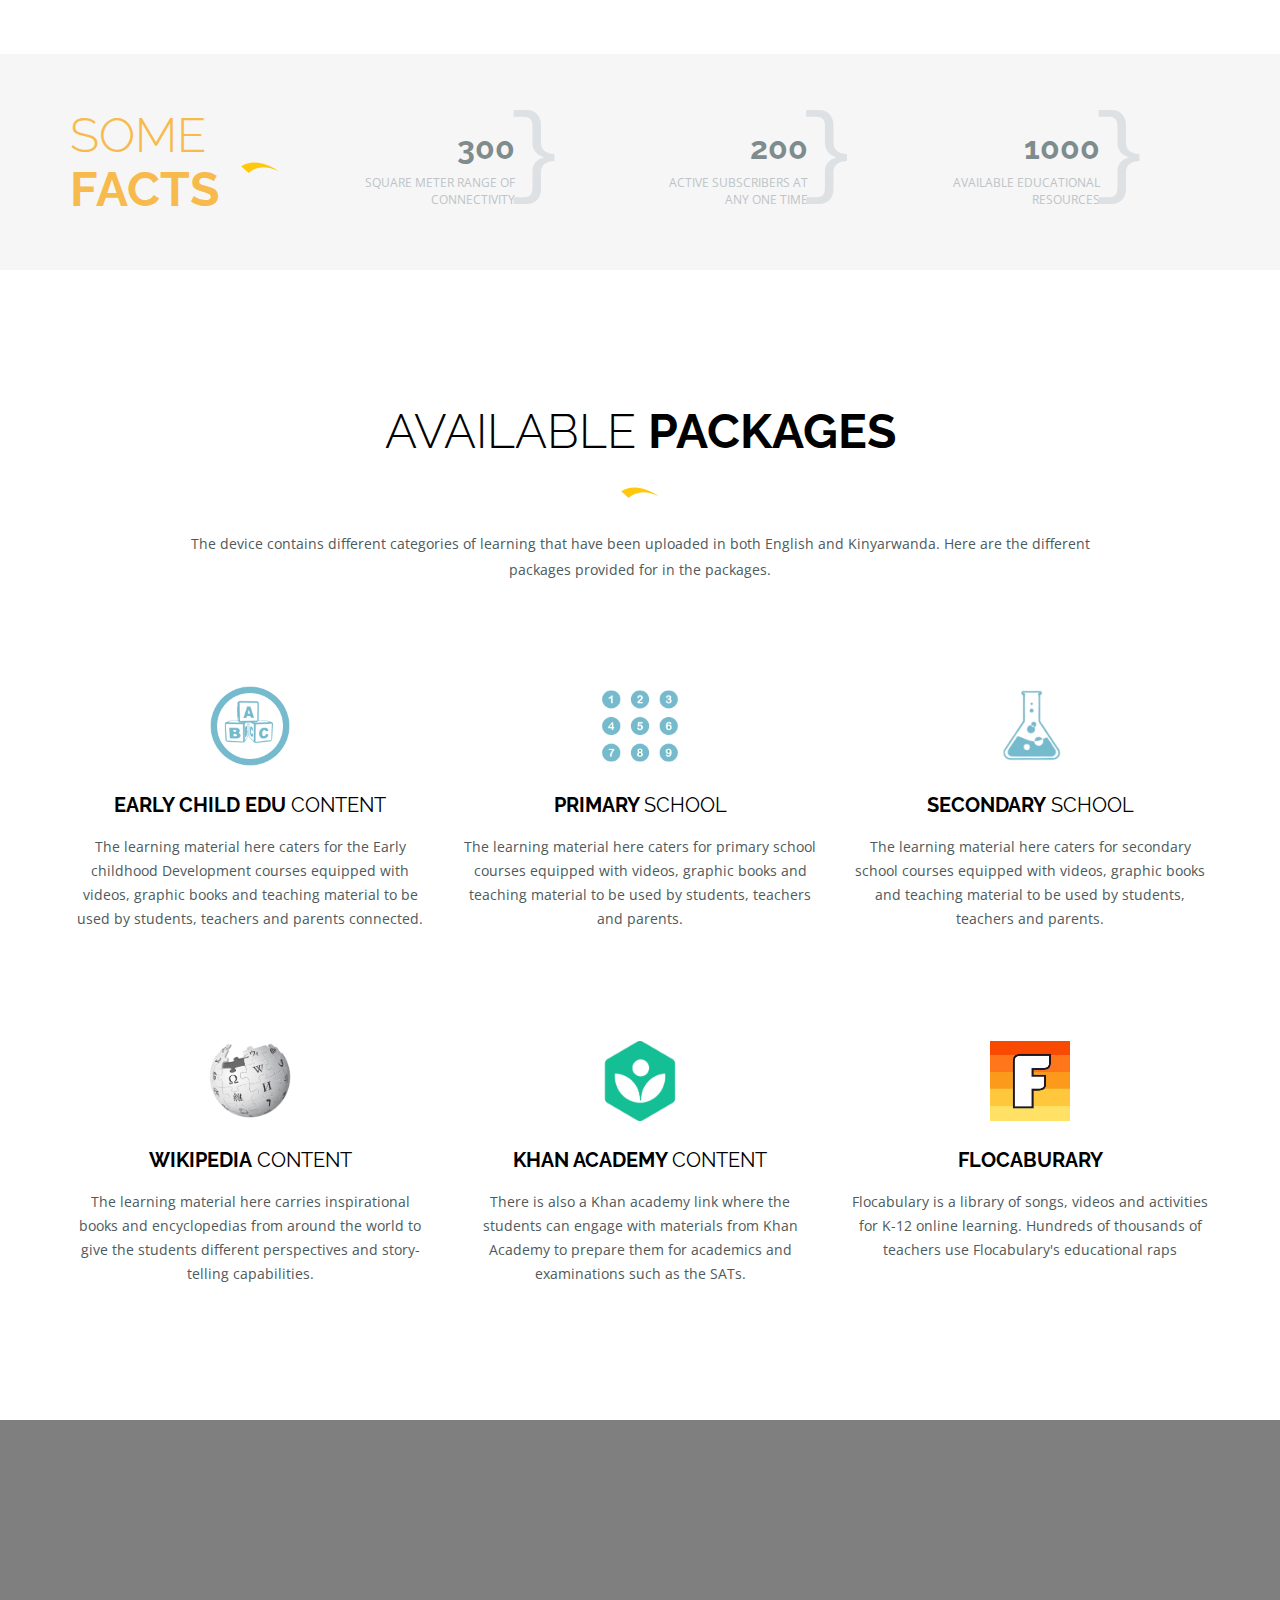
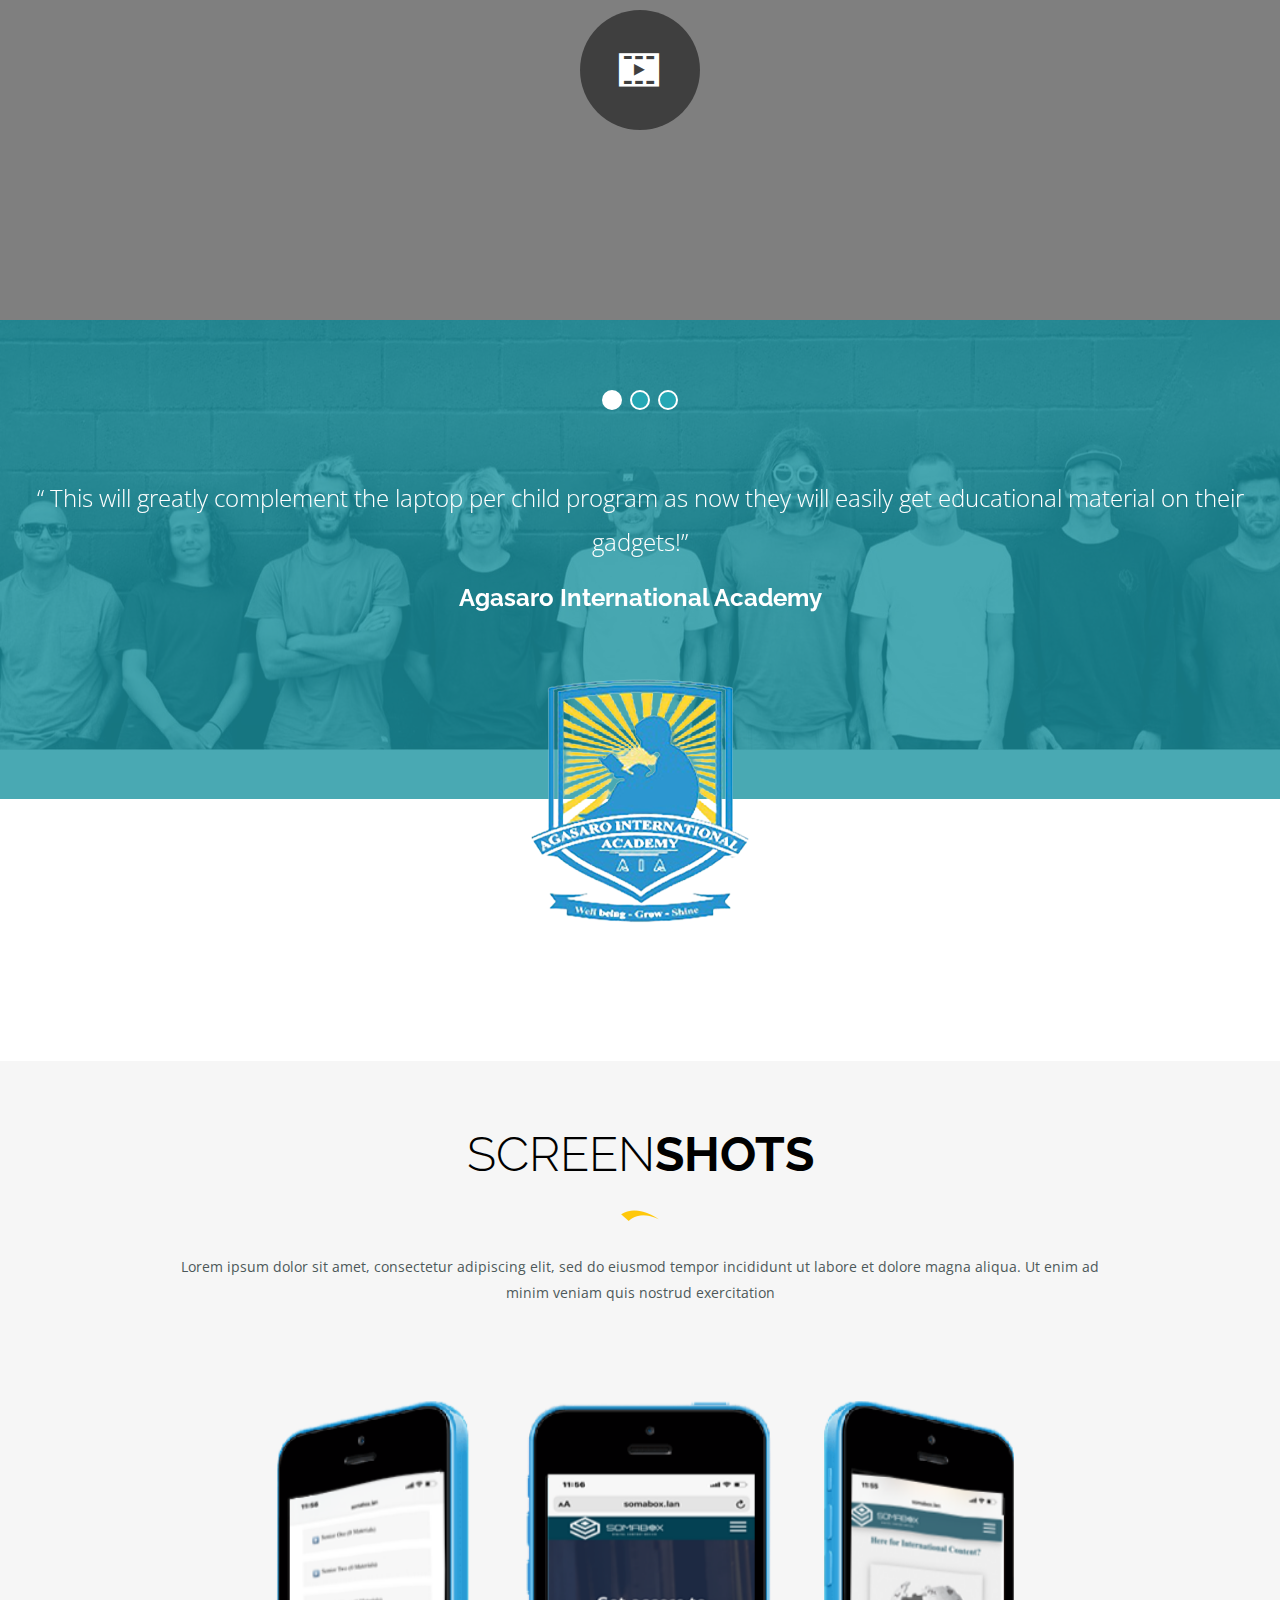
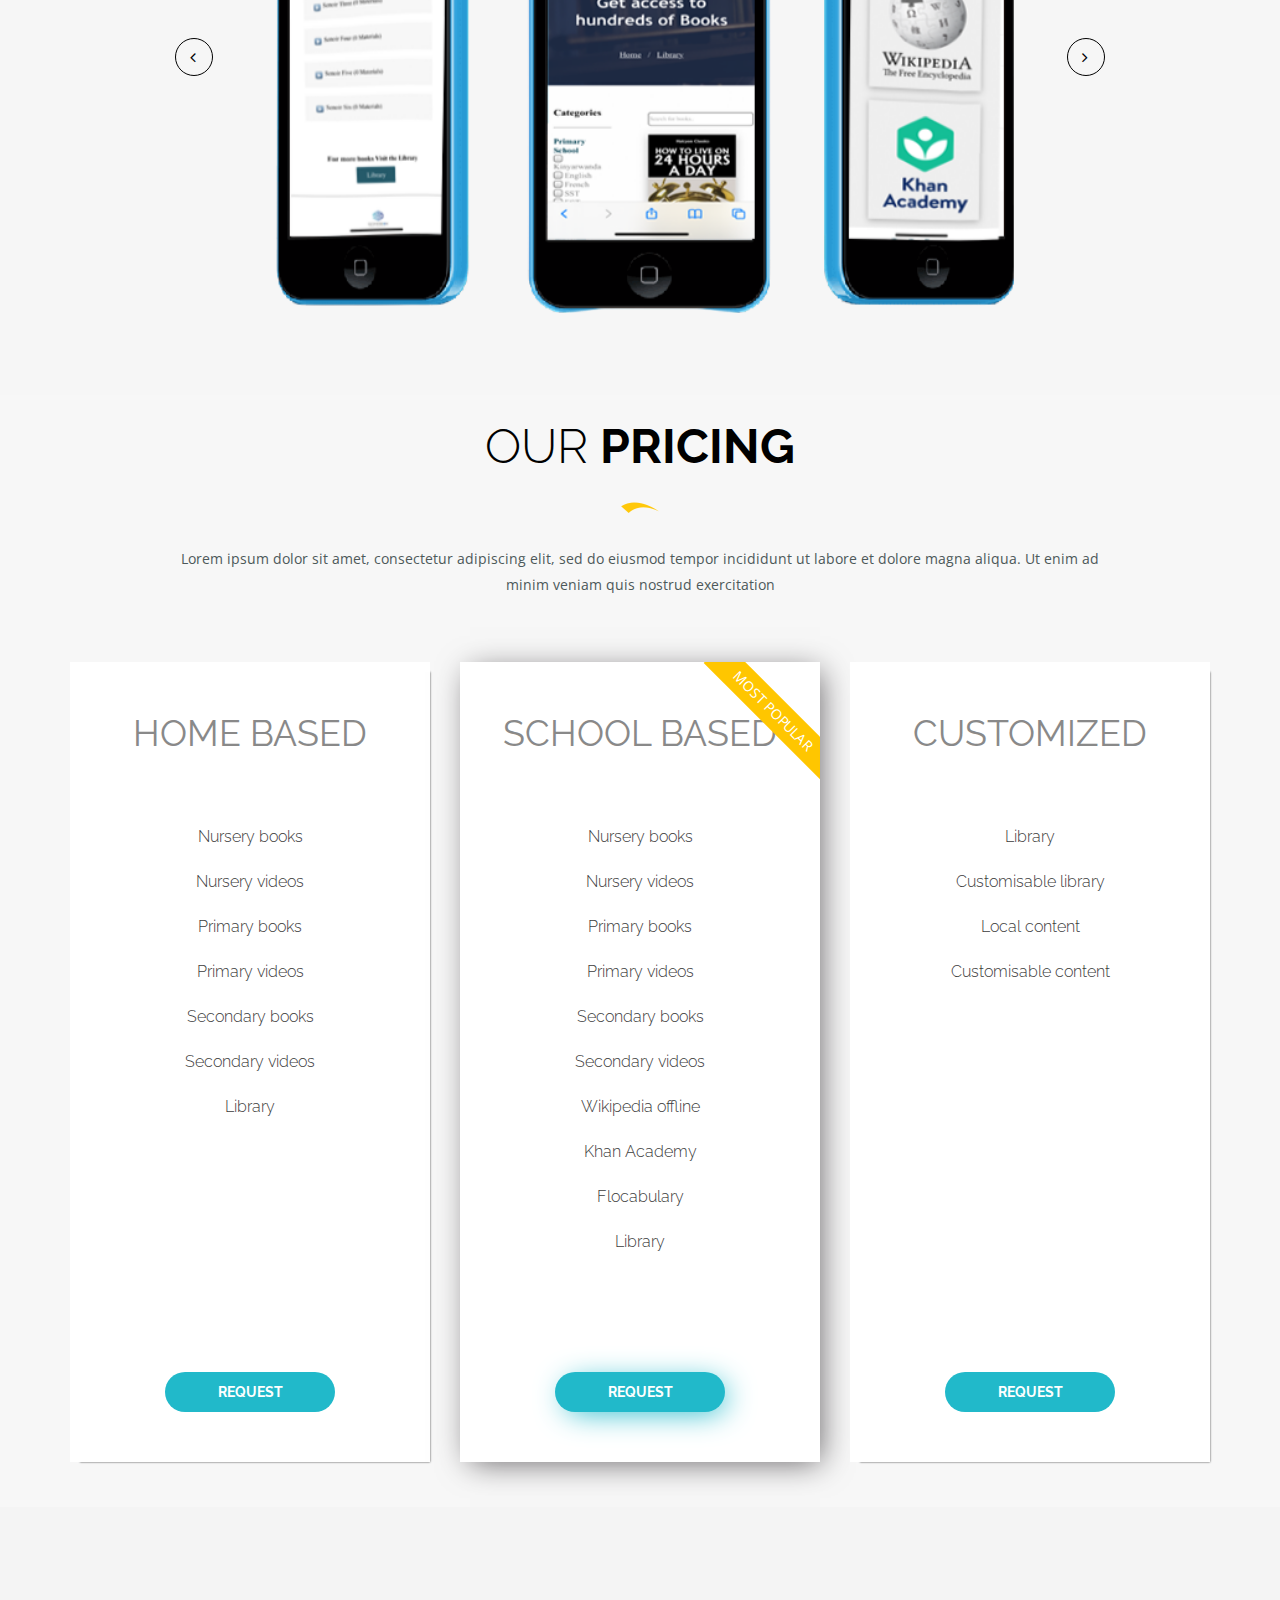
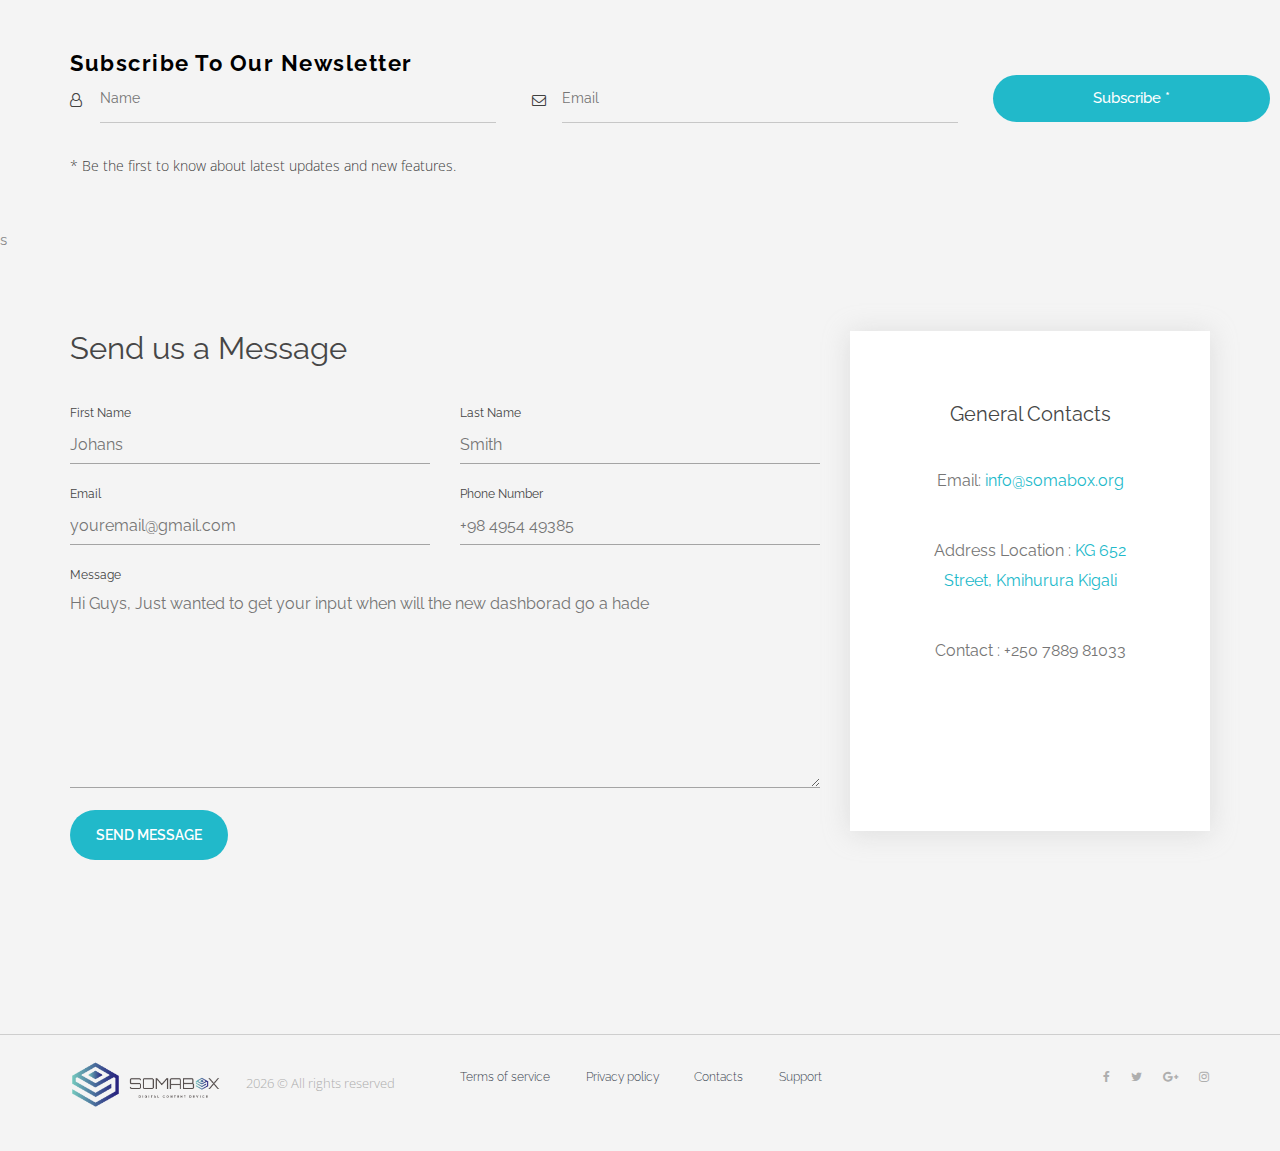
==== commit b21bc407: "initial commit" ====
--- a/index.html
+++ b/index.html
@@ -320,7 +320,7 @@
           <h2 class="tb-title">Agasaro International Academy</h2>
           <div class="tb-img-area">
             <div class="testimonial-img">
-              <img src="img/testimony/school.png" alt="" />
+              <img src="img/testimony/testimonial-author2.png" alt="" />
             </div>
           </div>
         </div>
@@ -333,7 +333,7 @@
           <div class="tb-img-area">
             <div class="testimonial-img">
 
-              <img src="img/home1/testimonial-author1.png" alt="" />
+              <img src="img/testimony/testimonial-author1.png" alt="" />
 
             </div>
           </div>
@@ -348,7 +348,7 @@
           <div class="tb-img-area">
             <div class="testimonial-img">
 
-              <img src="img/home1/testimonial-author2.png" alt="" />
+              <img src="img/testimony/testimonial-author2.png" alt="" />
 
             </div>
           </div>
@@ -484,7 +484,7 @@
   <!-- pricing-area-end -->
 
   <!-- twitter-area-start -->
-  <div class="twitter-area">
+  <!-- <div class="twitter-area">
     <div class="container">
       <div class="row">
         <div class="col-xs-12">
@@ -500,7 +500,7 @@
         </div>
       </div>
     </div>
-  </div>
+  </div> -->
   <!-- twitter-area-end -->
   <!-- footer-area-start -->
   <footer>
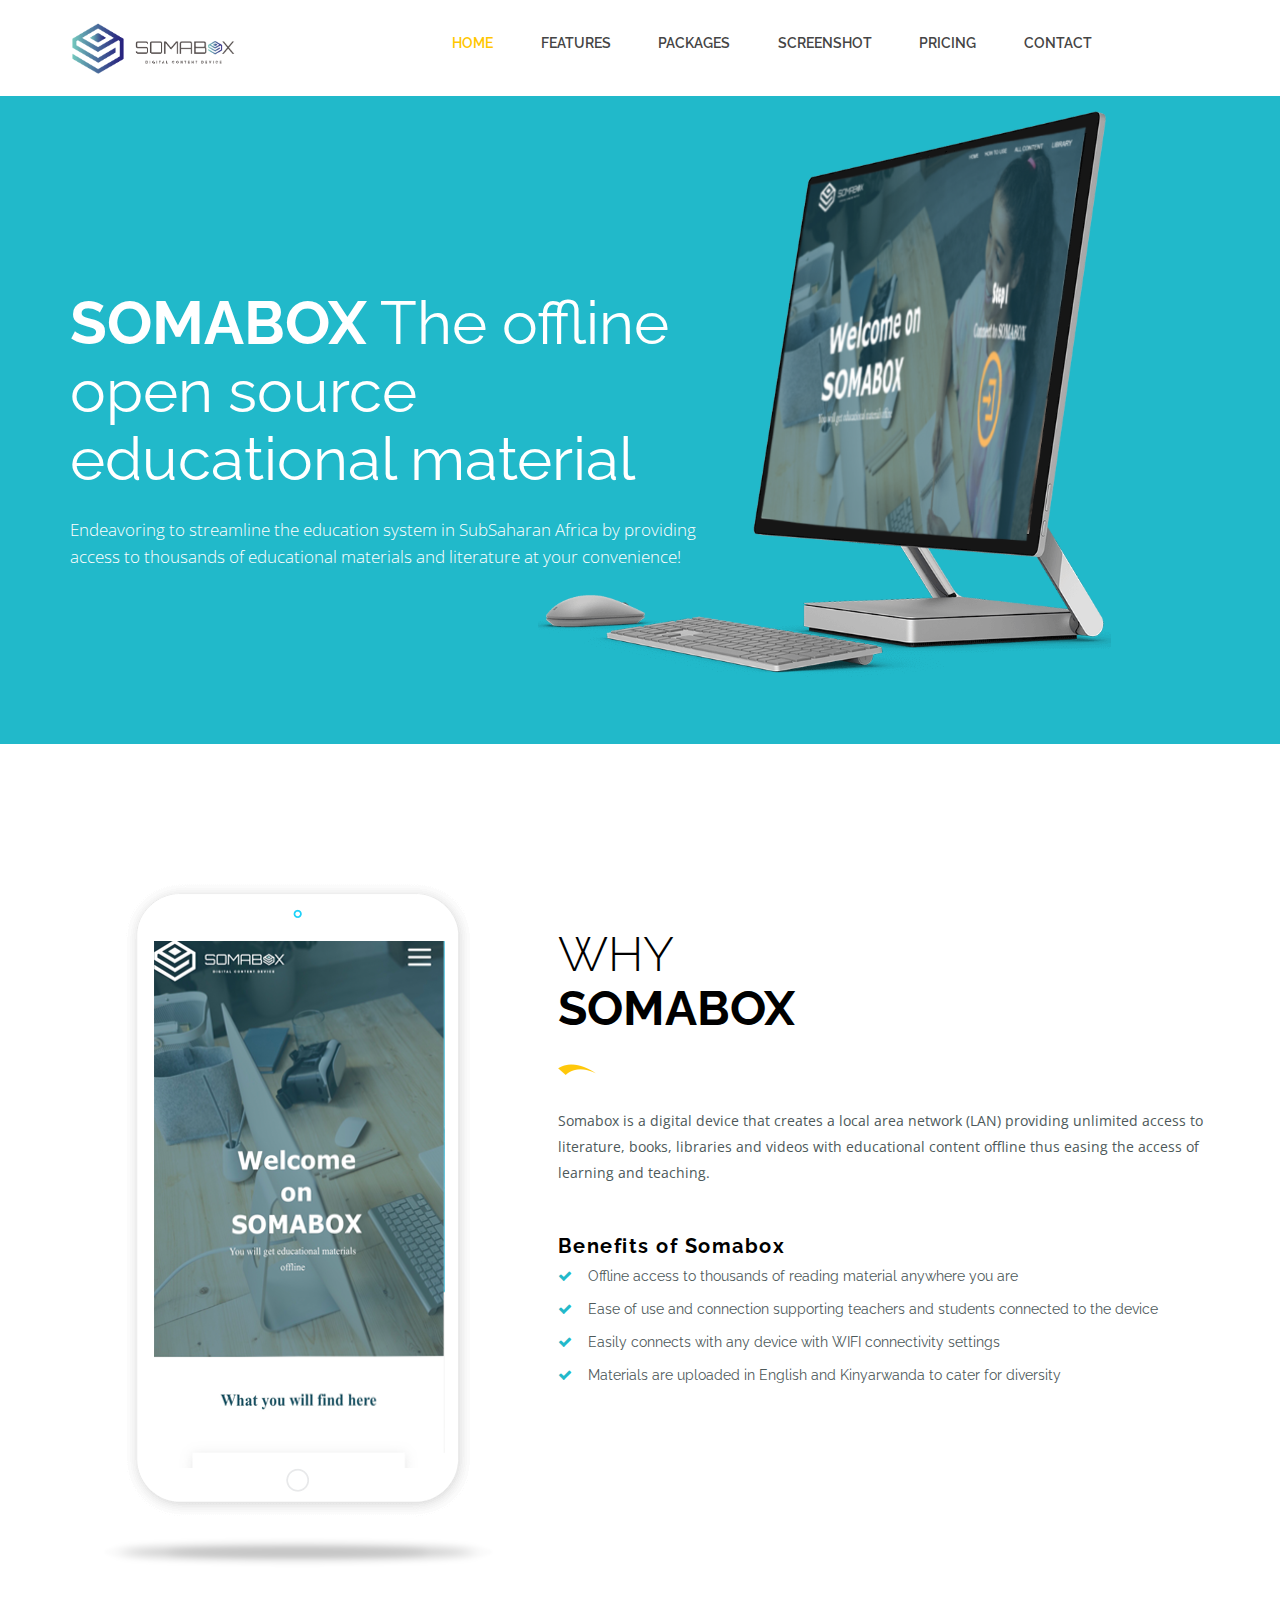
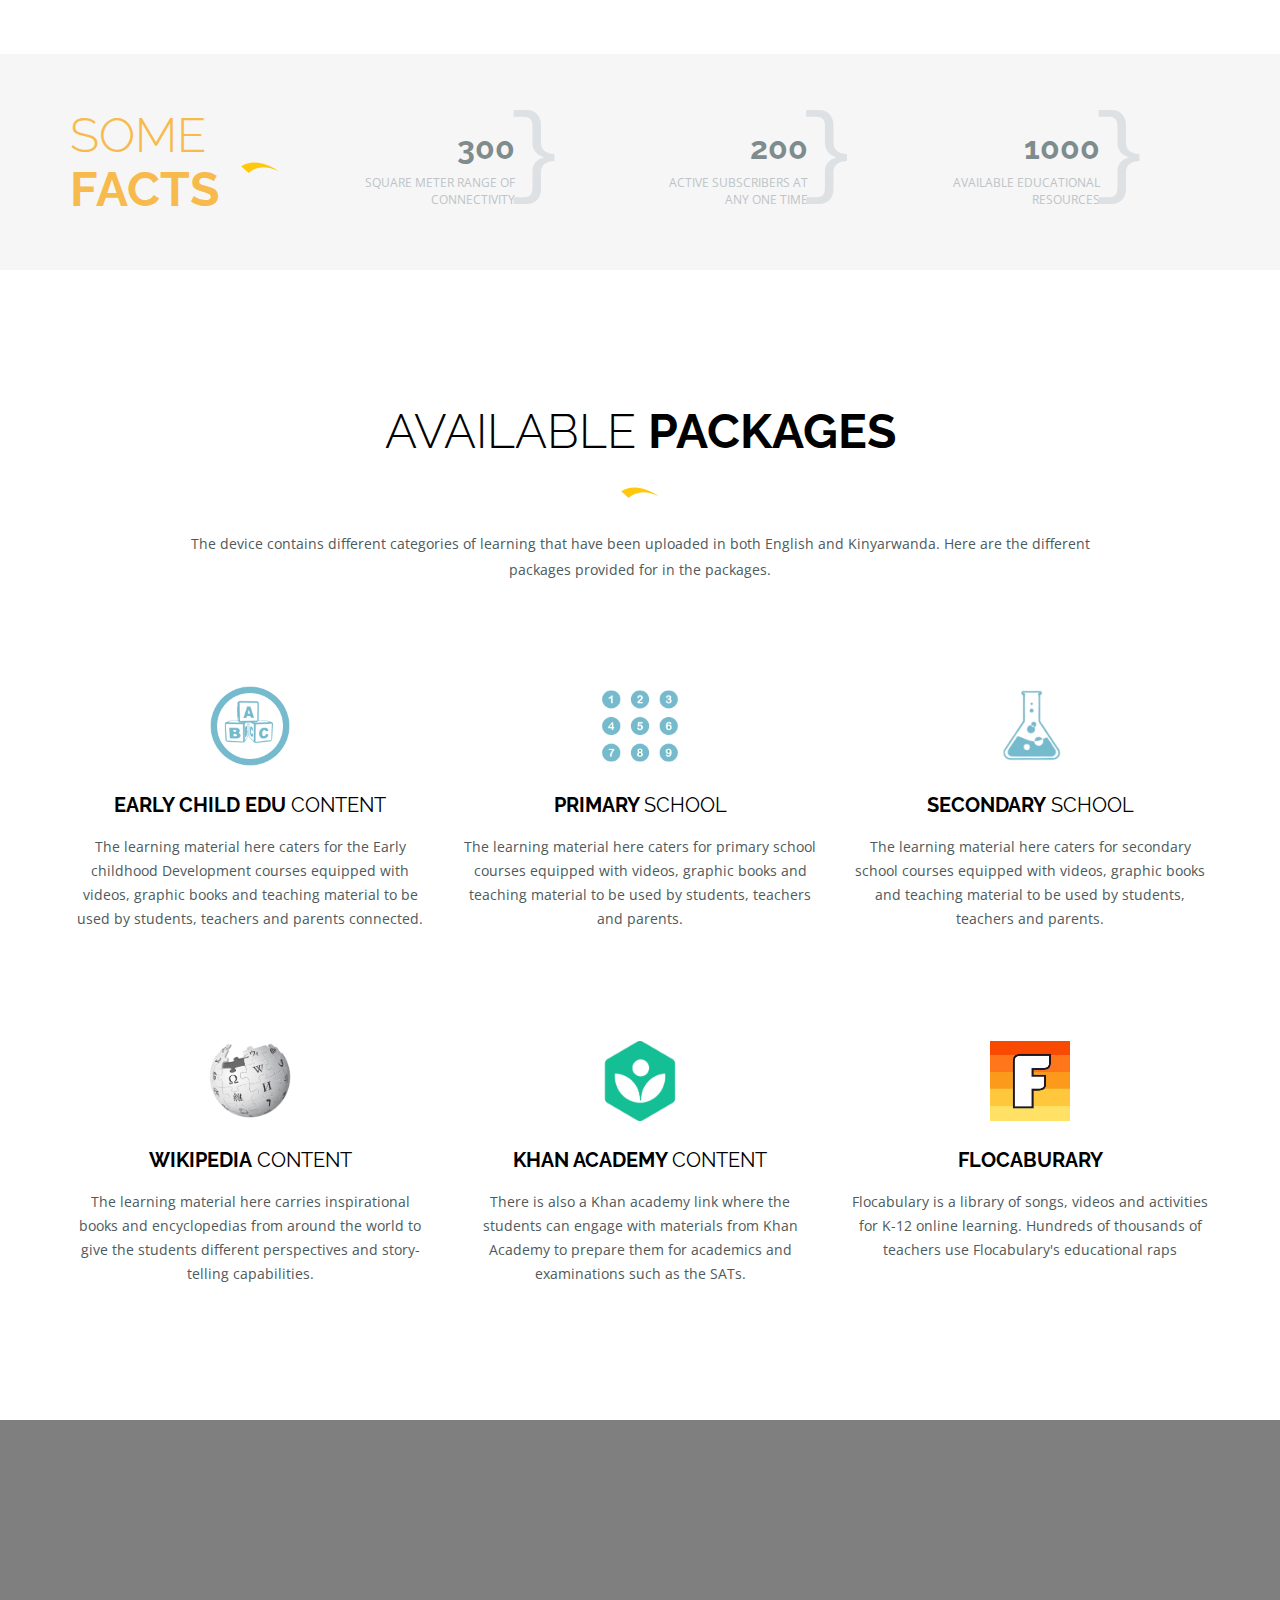
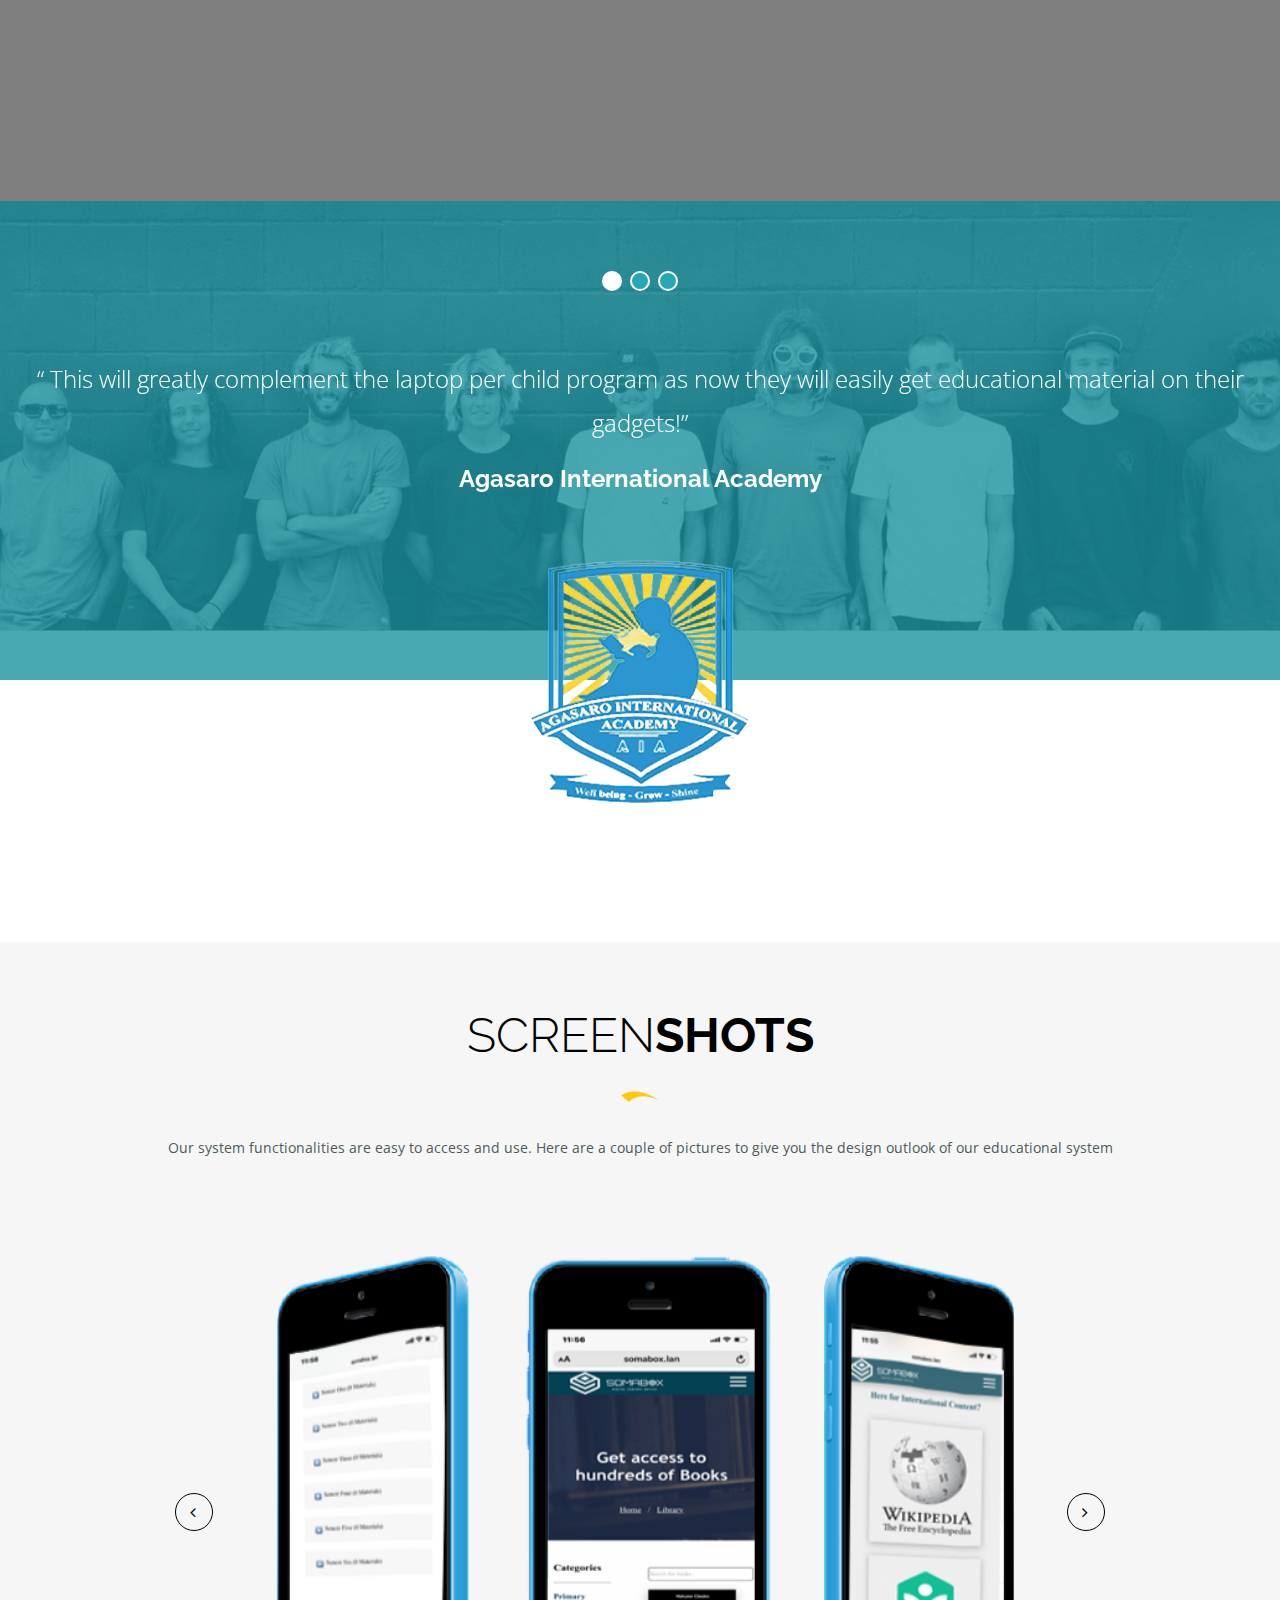
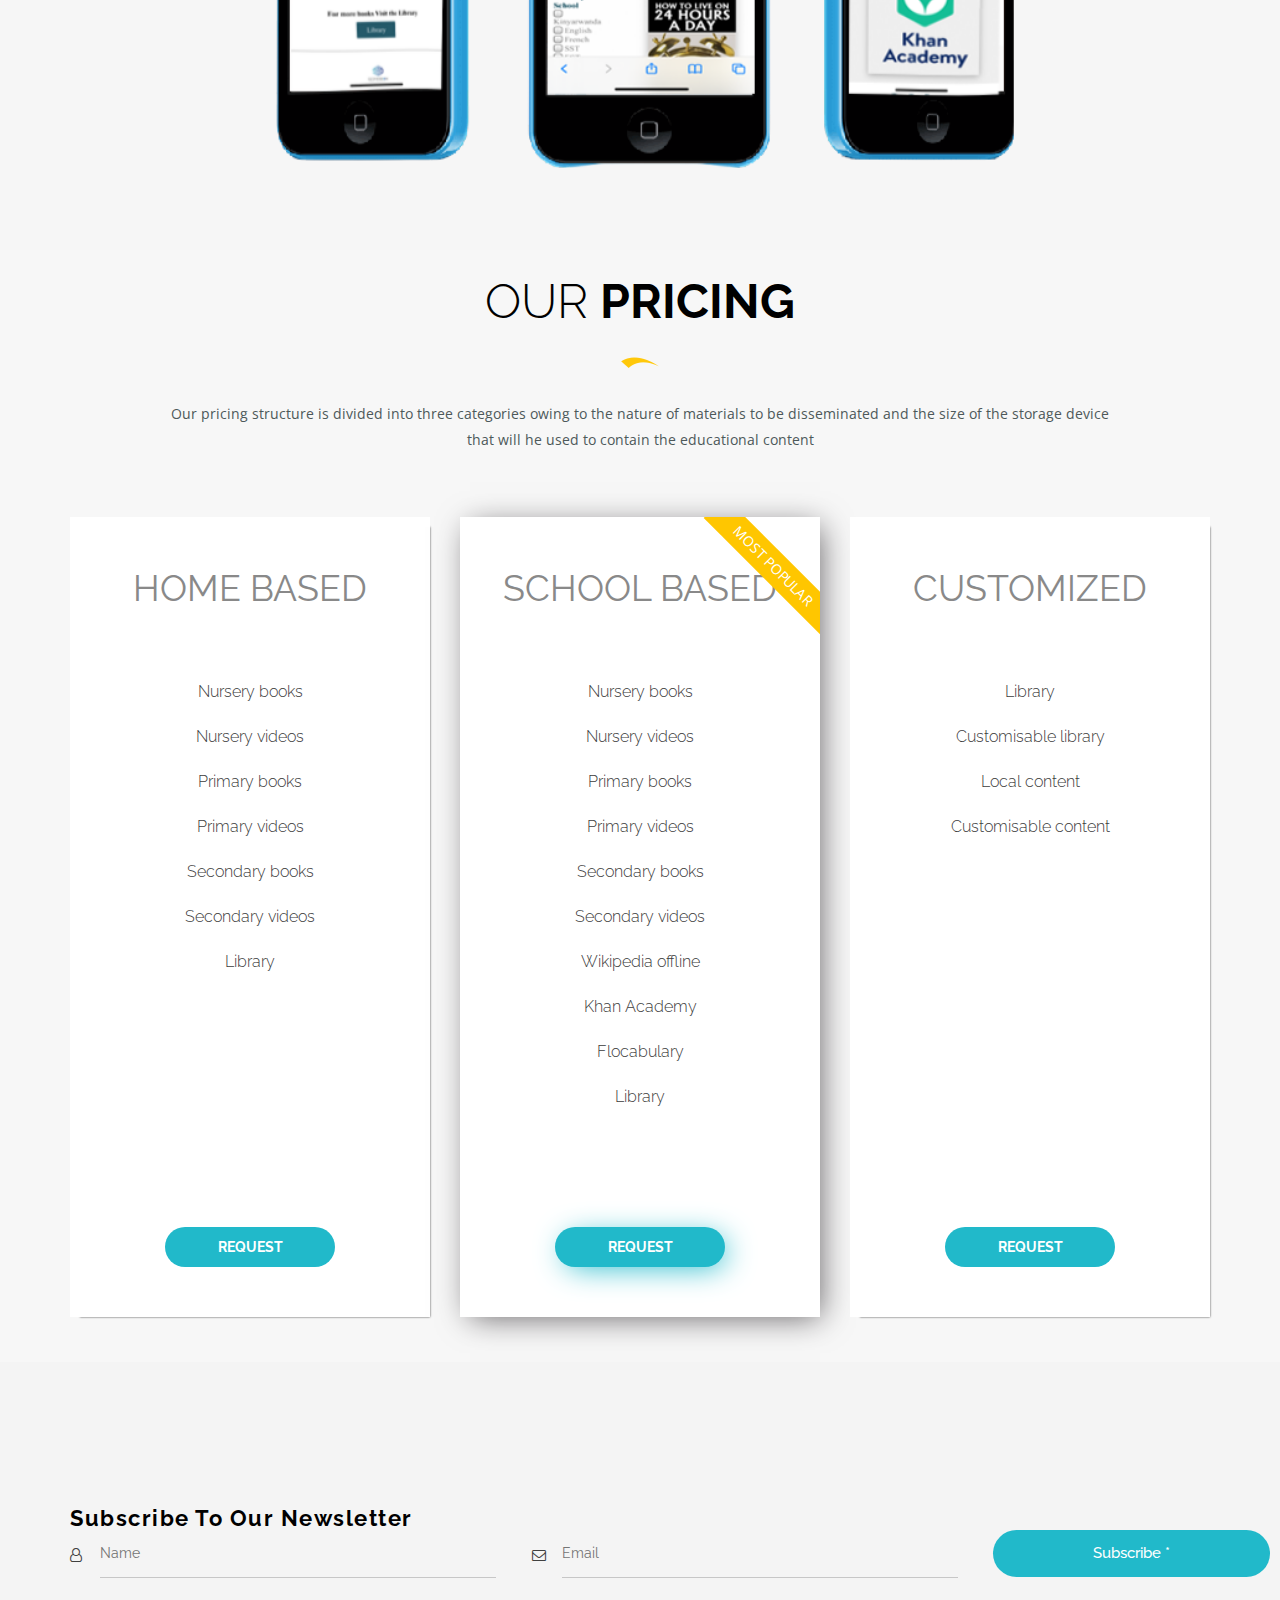
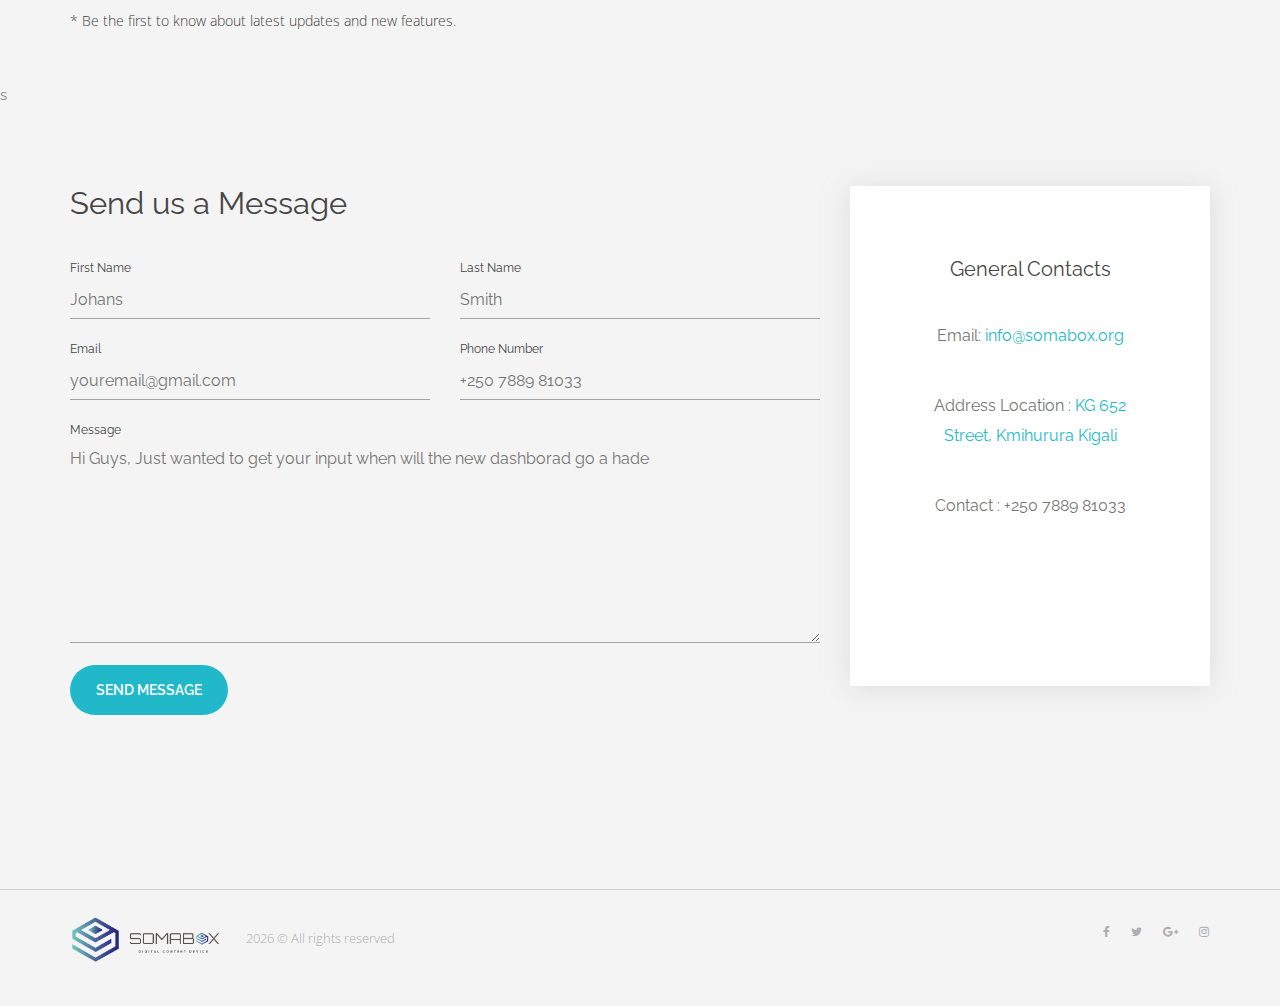
==== commit c80197cd: "initial commit" ====
--- a/index.html
+++ b/index.html
@@ -24,7 +24,7 @@
   <link rel="stylesheet" href="css/responsive.css" />
   <!-- Favicon -->
 
-  <link rel="shortcut icon" type="image/png" href="img/icon1.png" />
+  <link rel="shortcut icon" type="image/png" href="img/icon.png" />
 
 </head>
 
@@ -300,8 +300,8 @@
       <div class="row">
         <div class="col-xs-12">
           <div class="video-button">
-            <a class="h4hb-video popup-youtube" href="https://www.youtube.com/watch?v=apJnxEIItXE"><i
-                class="icofont icofont-ui-video-play"></i></a>
+            <!-- <a class="h4hb-video popup-youtube" href="https://www.youtube.com/watch?v=apJnxEIItXE"><i
+                class="icofont icofont-ui-video-play"></i></a> -->
           </div>
         </div>
       </div>
@@ -379,9 +379,7 @@
             <div class="section-title">
               <h2>SCREEN<span>SHOTS</span></h2>
               <p>
-                Lorem ipsum dolor sit amet, consectetur adipiscing elit, sed
-                do eiusmod tempor incididunt ut labore et dolore magna aliqua.
-                Ut enim ad minim veniam quis nostrud exercitation
+                Our system functionalities are easy to access and use. Here are a couple of pictures to give you the design outlook of our educational system
               </p>
             </div>
           </div>
@@ -417,9 +415,7 @@
             <div class="section-title">
               <h2>OUR <span>PRICING</span></h2>
               <p>
-                Lorem ipsum dolor sit amet, consectetur adipiscing elit, sed
-                do eiusmod tempor incididunt ut labore et dolore magna aliqua.
-                Ut enim ad minim veniam quis nostrud exercitation
+                Our pricing structure is divided into three categories owing to the nature of materials to be disseminated and the size of the storage device that will he used to contain the educational content
               </p>
             </div>
           </div>
@@ -440,7 +436,7 @@
               <li>Secondary videos</li>
               <li>Library</li>
             </ul>
-            <a class="sp-buy" href="#">Request</a>
+            <a class="sp-buy" href="request.html">Request</a>
           </div>
         </div>
         <div class="col-md-4 col-sm-6 col-xs-12">
@@ -461,7 +457,7 @@
               <li>Flocabulary</li>
               <li>Library</li>
             </ul>
-            <a class="sp-buy" href="#">Request</a>
+            <a class="sp-buy" href="request.html">Request</a>
           </div>
         </div>
         <div class="col-md-4 col-sm-6 col-xs-12">
@@ -475,7 +471,7 @@
               <li>Local content</li>
               <li>Customisable content</li>
             </ul>
-            <a class="sp-buy" href="#">Request</a>
+            <a class="sp-buy" href="request.html">Request</a>
           </div>
         </div>
       </div>
@@ -543,7 +539,7 @@
               <div class="send-msg">
                 <h2 class="sm-title">Send us a Message</h2>
                 <div class="cf-msg"></div>
-                <form action="https://demo.dueza.com/appstore-html/appstore/mail.php" method="post" id="cf">
+                <form action="#" method="post" id="cf">
                   <div class="row">
                     <div class="col-md-6 col-sm-6 col-xs-12">
                       <div class="sm-input-box">
@@ -566,7 +562,7 @@
                     <div class="col-md-6 col-sm-6 col-xs-12">
                       <div class="sm-input-box">
                         <label>Phone Number</label>
-                        <input type="text" placeholder="+98 4954 49385" id="phone" name="phone">
+                        <input type="text" placeholder="+250 7889 81033" id="phone" name="phone">
                       </div>
                     </div>
                     <div class="col-xs-12">
@@ -608,7 +604,7 @@
     <div class="footer-bottom-area">
       <div class="container">
         <div class="row">
-          <div class="col-md-4 col-sm-6 col-xs-12">
+          <div class="col-md-6 col-sm-6 col-xs-12">
             <div class="fba-logo">
               <div class="logo">
                 <a href="index.html"></a>
@@ -622,15 +618,15 @@
               </p>
             </div>
           </div>
-          <div class="col-md-6 col-sm-6 col-xs-12">
+          <!-- <div class="col-md-6 col-sm-6 col-xs-12">
             <ul class="fba-links">
               <li><a href="#">Terms of service</a></li>
               <li><a href="#">Privacy policy</a></li>
               <li><a href="#">Contacts</a></li>
               <li><a href="#">Support</a></li>
             </ul>
-          </div>
-          <div class="col-md-2 col-sm-12 col-xs-12">
+          </div> -->
+          <div class="col-md-6 col-sm-12 col-xs-12">
             <ul class="fba-social">
               <li>
                 <a href="#" data-toggle="tooltip" title="Facebook"><i class="fa fa-facebook"></i></a>
--- a/css/style.css
+++ b/css/style.css
@@ -689,7 +689,7 @@
   margin: 100px 0;
   text-align: center;
 }
-
+/* 
 .search-modal .modal-content input[type='text'] {
   background: rgba(0, 0, 0, 0.4) none repeat scroll 0 0;
   border: 0 none;
@@ -700,7 +700,7 @@
   margin: auto;
   text-align: center;
   width: 400px;
-}
+} */
 
 .search-modal .modal-close {
   text-align: center;
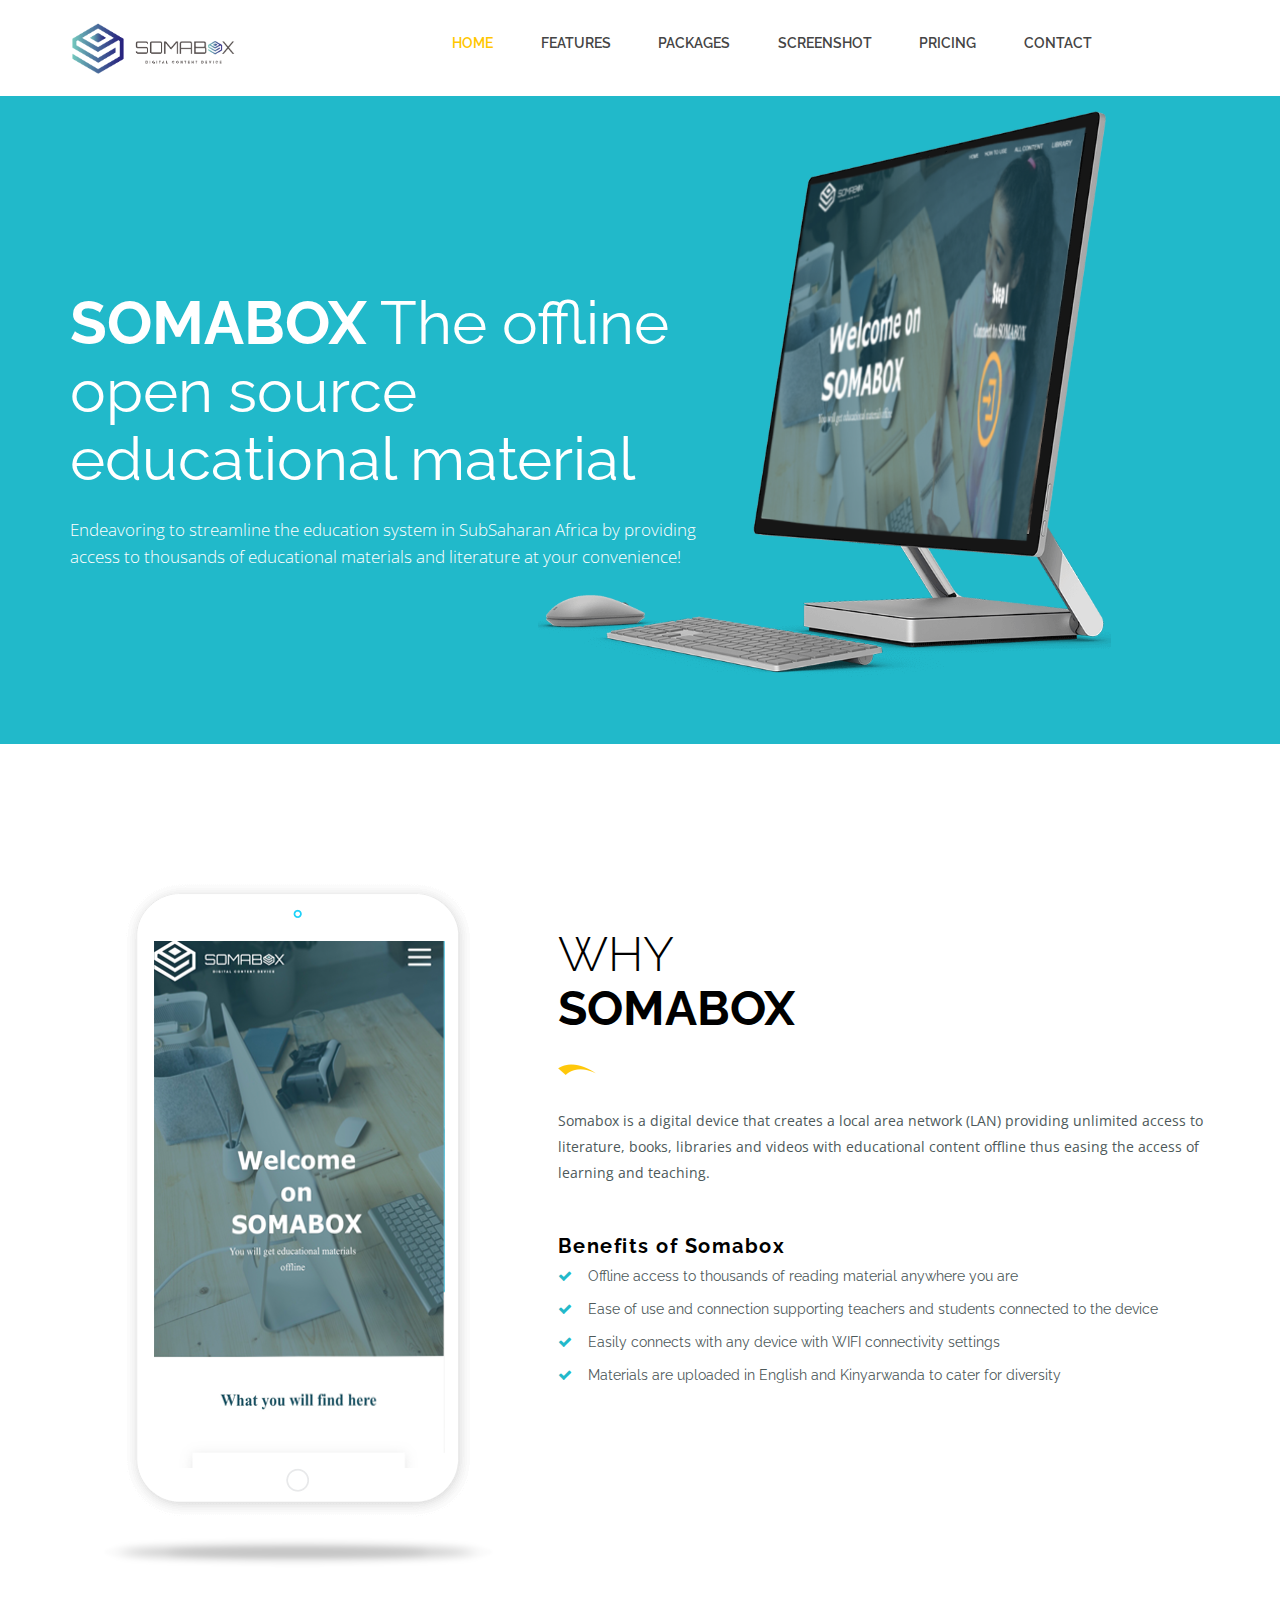
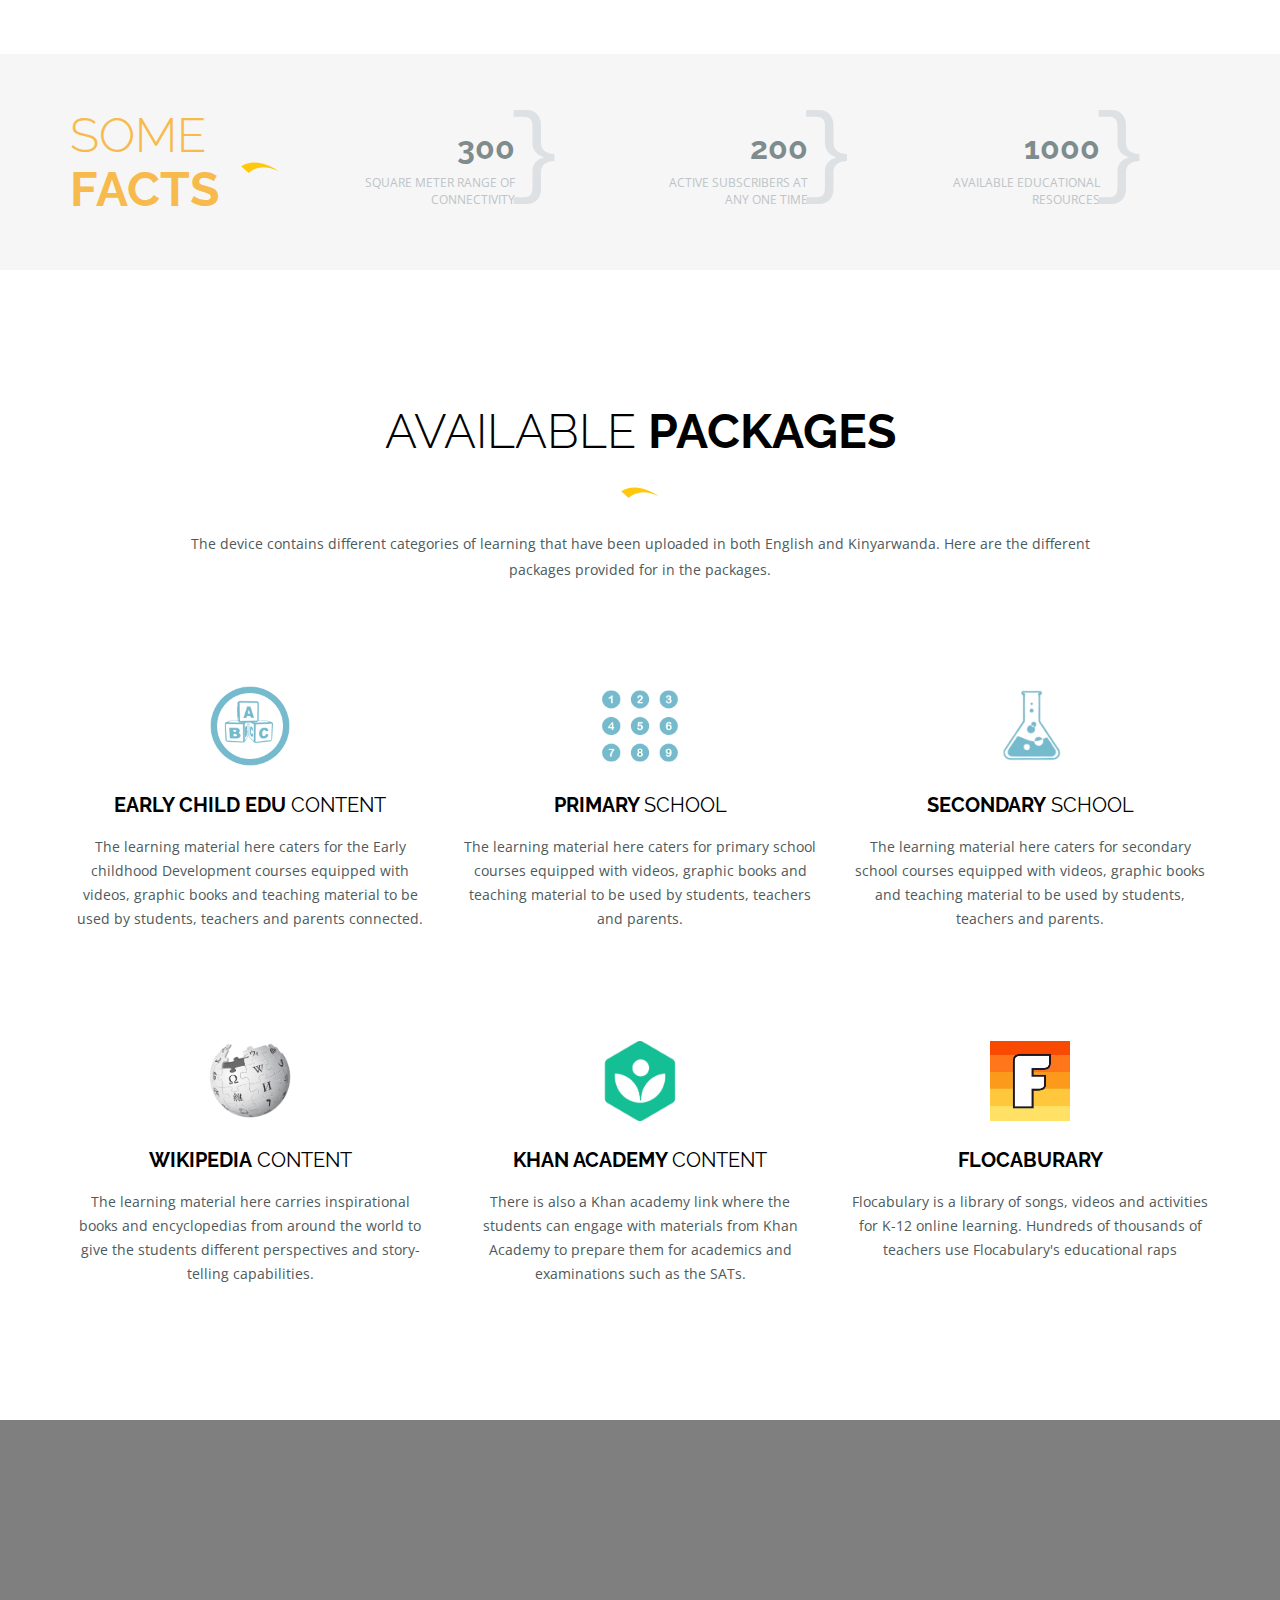
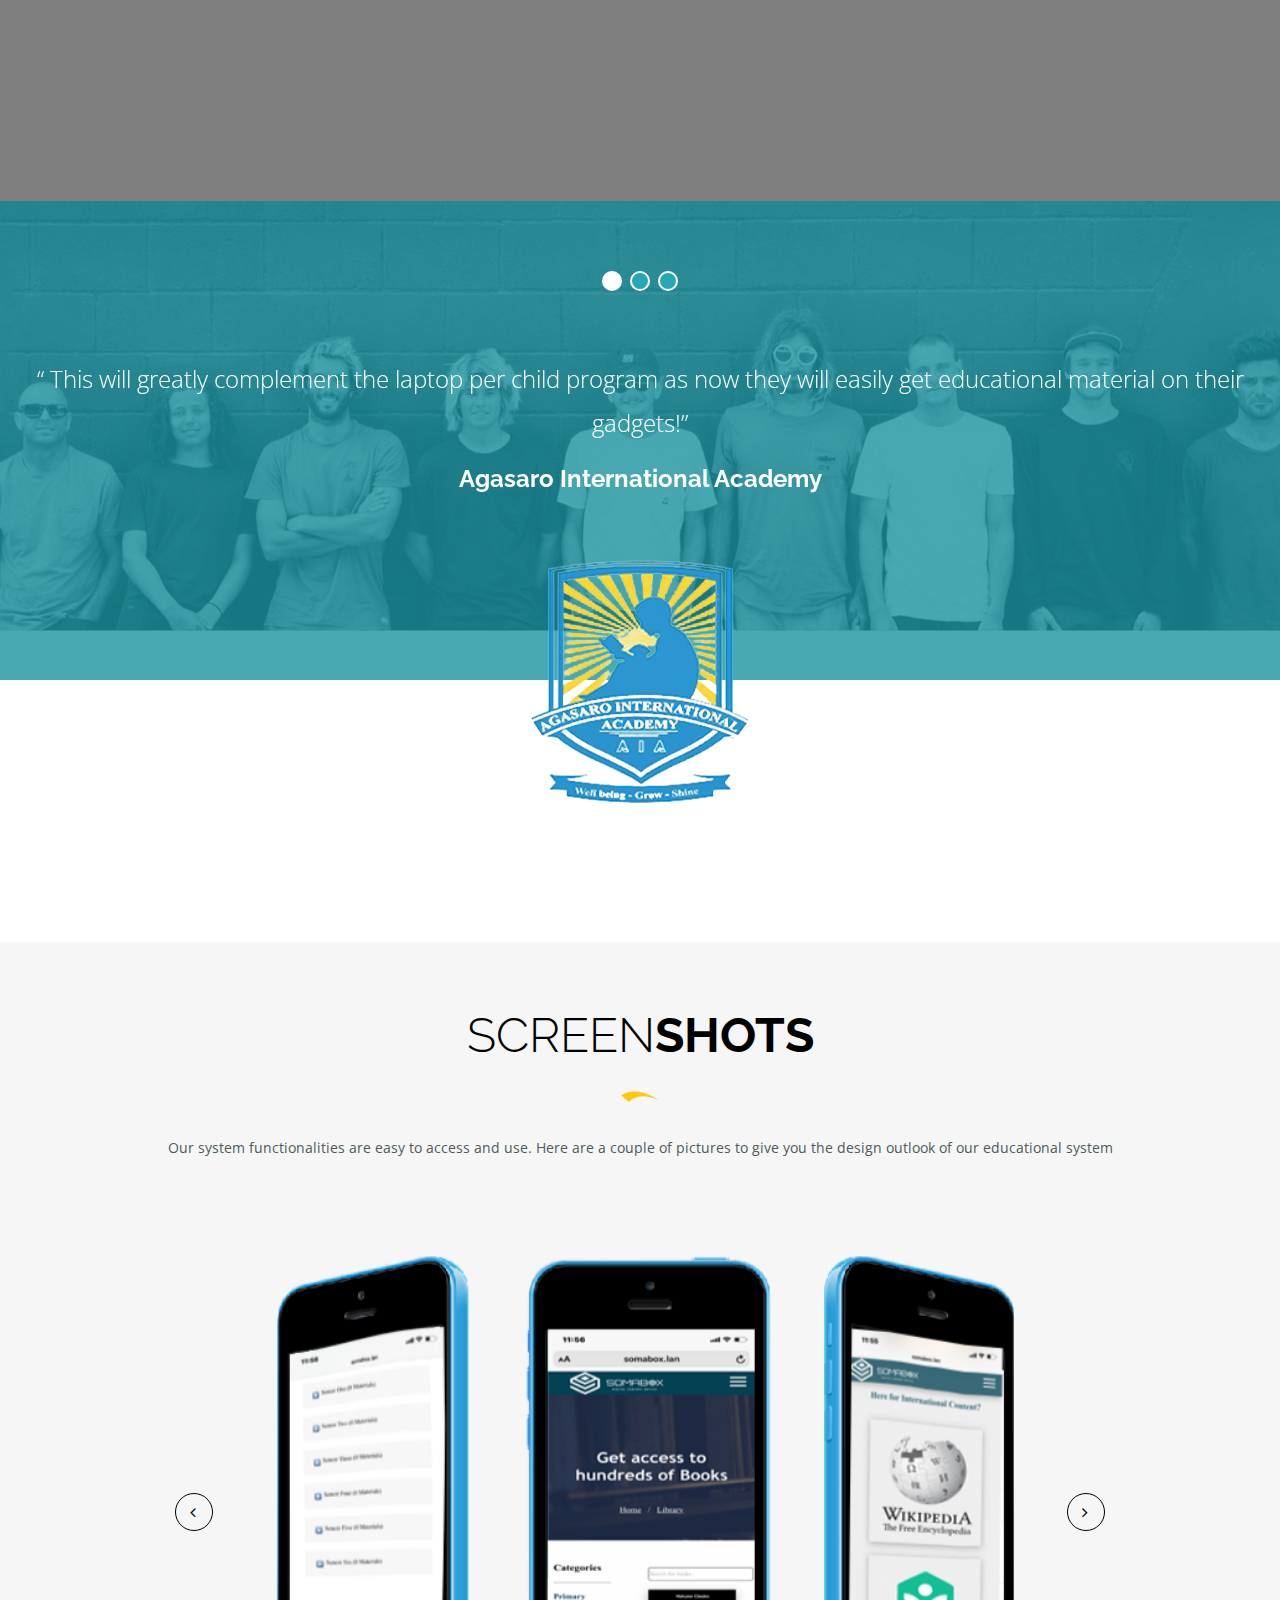
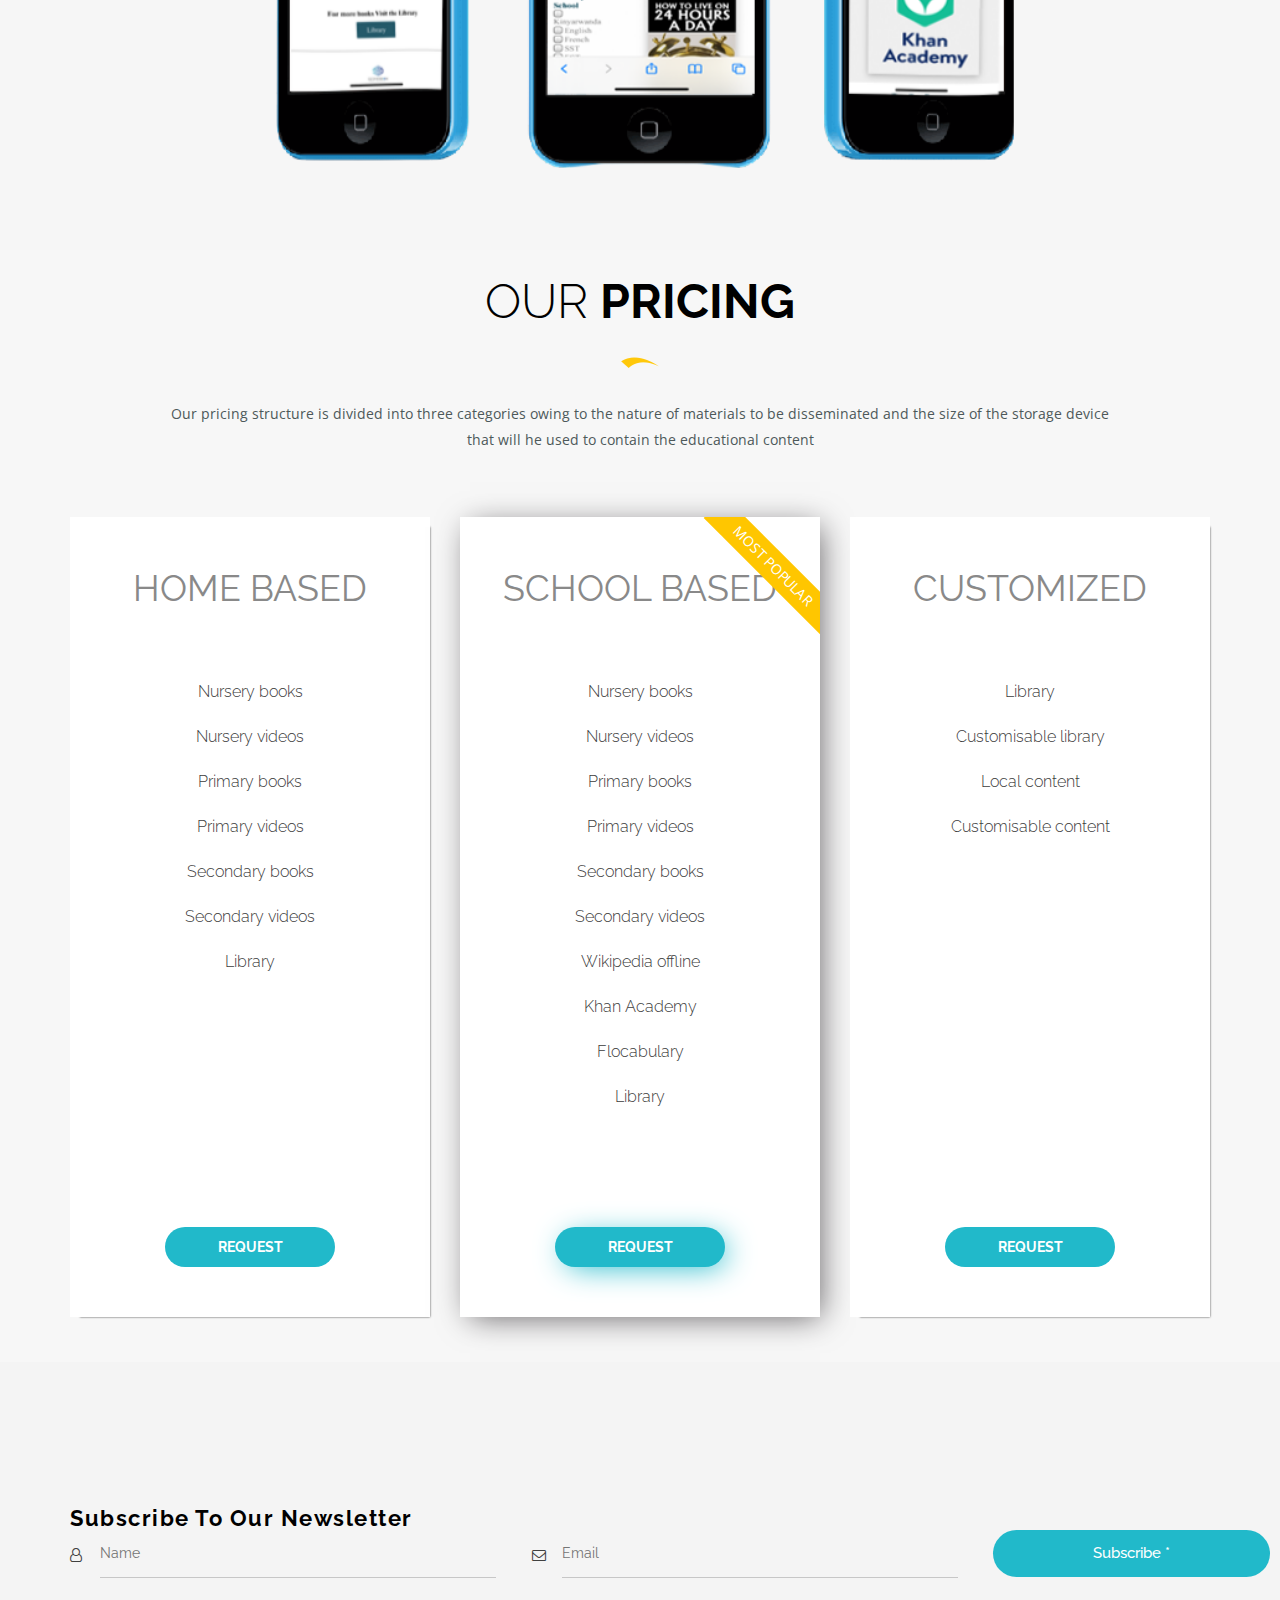
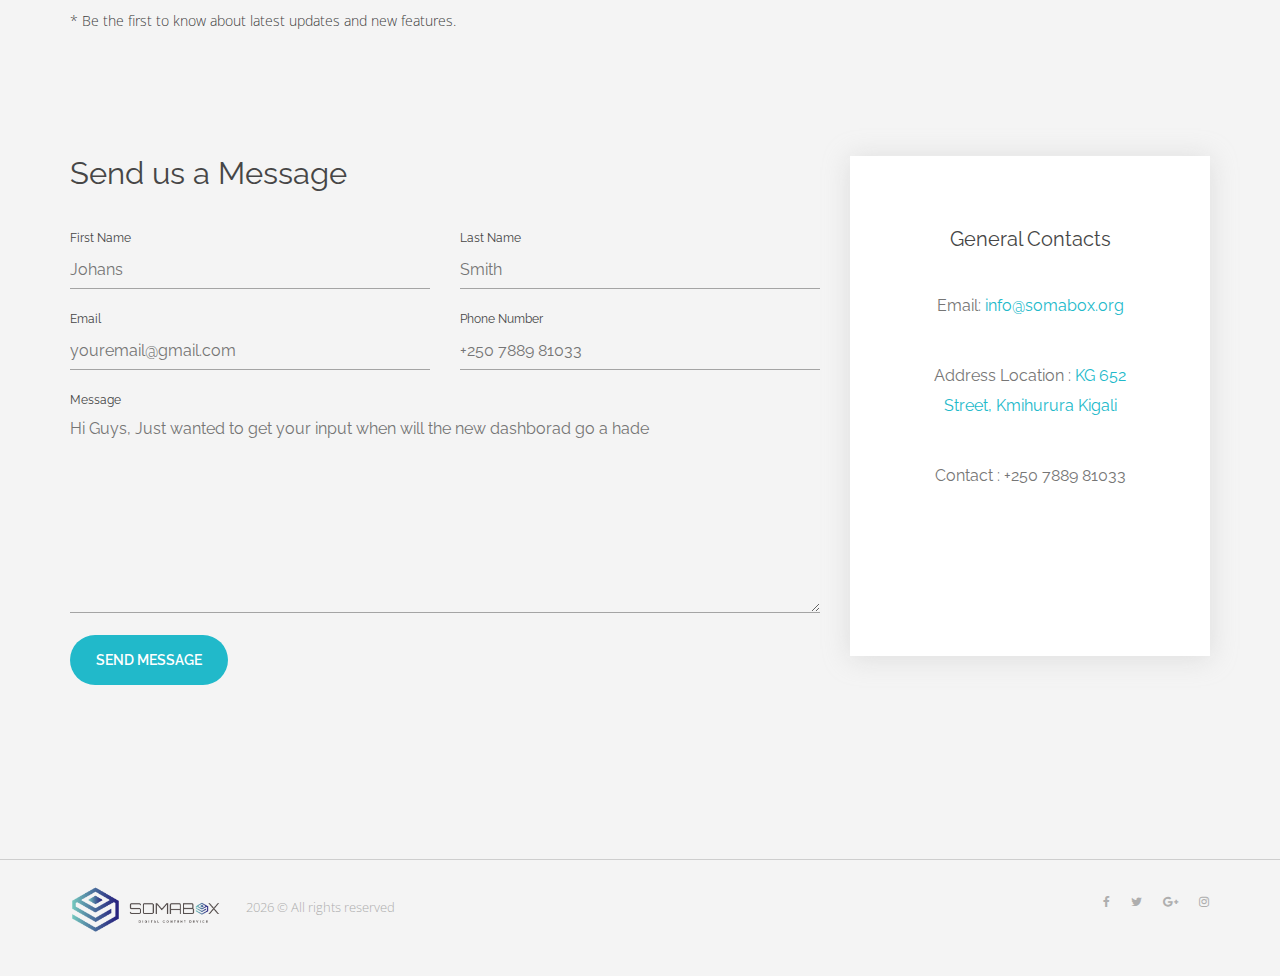
==== commit 4efb35b1: "initial commit" ====
--- a/index.html
+++ b/index.html
@@ -1,360 +1,434 @@
 <!DOCTYPE html>
 <html lang="en">
-
-<head>
-  <!--- Basic Page Needs  -->
-  <meta charset="utf-8" />
-  <title>SomaBox || Free Content distribution device</title>
-  <meta name="description" content="" />
-  <meta name="author" content="" />
-  <meta name="keywords" content="" />
-  <meta http-equiv="X-UA-Compatible" content="IE=edge" />
-  <!-- Mobile Specific Meta  -->
-  <meta name="viewport" content="width=device-width, initial-scale=1, maximum-scale=1" />
-  <!-- CSS -->
-  <link rel="stylesheet" href="css/bootstrap.min.css" />
-  <link rel="stylesheet" href="css/icofont.css" />
-  <link rel="stylesheet" href="css/jquery-ui.css" />
-  <link rel="stylesheet" href="css/font-awesome.min.css" />
-  <link rel="stylesheet" href="css/owl.carousel.min.css" />
-  <link rel="stylesheet" href="css/magnific-popup.css" />
-  <link rel="stylesheet" href="css/animate.css" />
-  <link rel="stylesheet" href="css/meanmenu.css" />
-  <link rel="stylesheet" href="css/style.css" />
-  <link rel="stylesheet" href="css/responsive.css" />
-  <!-- Favicon -->
-
-  <link rel="shortcut icon" type="image/png" href="img/icon.png" />
-
-</head>
-
-<body>
-  <div id="preloader"></div>
-  <!-- header-start -->
-  <header>
-    <div class="container">
-      <div class="row">
-        <div class="col-md-2 col-xs-8">
-          <div class="logo">
-            <img src="img/logo.png" alt="somabox-logo" />
-          </div>
-        </div>
-        <div class="col-md-9 hidden-sm hidden-xs">
-          <div class="menu">
-            <nav class="menu-list">
-              <ul>
-                <li class="active">
-                  <a class="smoothscroll" href="#hero">HOME</a>
+  <head>
+    <!--- Basic Page Needs  -->
+    <meta charset="utf-8" />
+    <title>SomaBox || Free Content distribution device</title>
+    <meta name="description" content="" />
+    <meta name="author" content="" />
+    <meta name="keywords" content="" />
+    <meta http-equiv="X-UA-Compatible" content="IE=edge" />
+    <!-- Mobile Specific Meta  -->
+    <meta
+      name="viewport"
+      content="width=device-width, initial-scale=1, maximum-scale=1"
+    />
+    <!-- CSS -->
+    <link rel="stylesheet" href="css/bootstrap.min.css" />
+    <link rel="stylesheet" href="css/icofont.css" />
+    <link rel="stylesheet" href="css/jquery-ui.css" />
+    <link rel="stylesheet" href="css/font-awesome.min.css" />
+    <link rel="stylesheet" href="css/owl.carousel.min.css" />
+    <link rel="stylesheet" href="css/magnific-popup.css" />
+    <link rel="stylesheet" href="css/animate.css" />
+    <link rel="stylesheet" href="css/meanmenu.css" />
+    <link rel="stylesheet" href="css/style.css" />
+    <link rel="stylesheet" href="css/responsive.css" />
+    <!-- Favicon -->
+
+    <link rel="shortcut icon" type="image/png" href="img/icon.png" />
+  </head>
+
+  <body>
+    <div id="preloader"></div>
+    <!-- header-start -->
+    <header>
+      <div class="container">
+        <div class="row">
+          <div class="col-md-2 col-xs-8">
+            <div class="logo">
+              <a href="https://somabox.xyz/"
+                ><img src="img/logo.png" alt="somabox-logo"
+              /></a>
+            </div>
+          </div>
+          <div class="col-md-9 hidden-sm hidden-xs">
+            <div class="menu">
+              <nav class="menu-list">
+                <ul>
+                  <li class="active">
+                    <a class="smoothscroll" href="#hero">HOME</a>
+                  </li>
+                  <li><a class="smoothscroll" href="#feature">FEATURES</a></li>
+                  <li><a class="smoothscroll" href="#packages">PACKAGES</a></li>
+                  <li>
+                    <a class="smoothscroll" href="#screenshot">SCREENSHOT</a>
+                  </li>
+
+                  <li><a class="smoothscroll" href="#price">PRICING</a></li>
+                  <li><a class="smoothscroll" href="#contact">CONTACT</a></li>
+                </ul>
+              </nav>
+            </div>
+          </div>
+        </div>
+      </div>
+    </header>
+    <!-- header-end -->
+    <!-- mobile-menu-start -->
+    <div class="custom-mobile-menu-area visible-sm visible-xs">
+      <div class="mobile-menu">
+        <button
+          type="button"
+          data-toggle="collapse"
+          data-target="#mobile_menu_show"
+        >
+          MENU
+        </button>
+        <i
+          class="fa fa-align-justify"
+          data-toggle="collapse"
+          data-target="#mobile_menu_show"
+        ></i>
+        <div id="mobile_menu_show" class="collapse">
+          <ul>
+            <li>
+              <a
+                data-toggle="collapse"
+                data-target="#mobile_menu_show"
+                class="smoothscroll"
+                href="#hero"
+                >HOME</a
+              >
+            </li>
+            <li>
+              <a
+                data-toggle="collapse"
+                data-target="#mobile_menu_show"
+                class="smoothscroll"
+                href="#feature"
+                >FEATURES</a
+              >
+            </li>
+            <li>
+              <a
+                data-toggle="collapse"
+                data-target="#mobile_menu_show"
+                class="smoothscroll"
+                href="#package"
+                >PACKAGES</a
+              >
+            </li>
+            <li>
+              <a
+                data-toggle="collapse"
+                data-target="#mobile_menu_show"
+                class="smoothscroll"
+                href="#screenshot"
+                >SCREENSHOT</a
+              >
+            </li>
+
+            <li>
+              <a
+                data-toggle="collapse"
+                data-target="#mobile_menu_show"
+                class="smoothscroll"
+                href="#price"
+                >PRICE</a
+              >
+            </li>
+            <li>
+              <a
+                data-toggle="collapse"
+                data-target="#mobile_menu_show"
+                class="smoothscroll"
+                href="#contact"
+                >CONTACT</a
+              >
+            </li>
+          </ul>
+        </div>
+      </div>
+    </div>
+    <!-- mobile-menu-end -->
+    <!-- home2-hero-area-start -->
+    <div class="home2-hero-area">
+      <div class="h2ha-banner"></div>
+      <div class="container">
+        <div class="row">
+          <div class="col-md-7 col-sm-8 col-xs-12">
+            <div class="home2-hero">
+              <h1 class="h2h-title">
+                <span class="bold">SOMABOX</span> The offline open source
+                educational material
+              </h1>
+              <p class="h2h-text">
+                Endeavoring to streamline the education system in SubSaharan
+                Africa by providing access to thousands of educational materials
+                and literature at your convenience!
+              </p>
+            </div>
+          </div>
+        </div>
+      </div>
+    </div>
+    <!-- home2-hero-area-end -->
+    <!-- download-area-start -->
+    <section class="download-area" id="feature">
+      <div class="container">
+        <div class="row">
+          <div class="col-md-5 col-sm-6 col-xs-12">
+            <div class="donwload-left">
+              <img src="img/home1/mobile.png" alt="" />
+            </div>
+          </div>
+          <div class="col-md-7 col-sm-6 col-xs-12">
+            <div class="download-right">
+              <div class="section-title">
+                <h2>Why <br /><span>Somabox</span></h2>
+                <p>
+                  Somabox is a digital device that creates a local area network
+                  (LAN) providing unlimited access to literature, books,
+                  libraries and videos with educational content offline thus
+                  easing the access of learning and teaching.
+                </p>
+              </div>
+              <ul class="dl-list">
+                <br />
+                <h4>Benefits of Somabox</h4>
+                <li>
+                  Offline access to thousands of reading material anywhere you
+                  are
                 </li>
-                <li><a class="smoothscroll" href="#feature">FEATURES</a></li>
-                <li><a class="smoothscroll" href="#packages">PACKAGES</a></li>
                 <li>
-                  <a class="smoothscroll" href="#screenshot">SCREENSHOT</a>
+                  Ease of use and connection supporting teachers and students
+                  connected to the device
                 </li>
-
-                <li><a class="smoothscroll" href="#price">PRICING</a></li>
-                <li><a class="smoothscroll" href="#contact">CONTACT</a></li>
+                <li>
+                  Easily connects with any device with WIFI connectivity
+                  settings
+                </li>
+                <li>
+                  Materials are uploaded in English and Kinyarwanda to cater for
+                  diversity
+                </li>
               </ul>
-            </nav>
+            </div>
+          </div>
+        </div>
+      </div>
+    </section>
+    <!-- download-area-end -->
+
+    <!-- counter-area-start -->
+    <div class="counter-area">
+      <div class="container">
+        <div class="row">
+          <div class="col-md-3 col-sm-12 col-xs-12">
+            <div class="section-title">
+              <h2>SOME <br /><span>FACTS</span></h2>
+            </div>
+          </div>
+          <div class="col-md-3 col-sm-4 col-xs-12">
+            <div class="counter-box">
+              <h2
+                class="counter counter-up"
+                data-counterup-time="1500"
+                data-counterup-delay="30"
+              >
+                300
+              </h2>
+              <p class="counter-text">square meter range of connectivity</p>
+              <!-- <span class="counter-icon"><i class="fa fa-cloud-download"></i></span> -->
+            </div>
+          </div>
+          <div class="col-md-3 col-sm-4 col-xs-12">
+            <div class="counter-box">
+              <h2
+                class="counter counter-up"
+                data-counterup-time="1500"
+                data-counterup-delay="30"
+              >
+                200
+              </h2>
+              <p class="counter-text">active subscribers at any one time</p>
+              <!-- <span class="counter-icon"><i class="fa fa-android"></i></span> -->
+            </div>
+          </div>
+          <div class="col-md-3 col-sm-4 col-xs-12">
+            <div class="counter-box">
+              <h2
+                class="counter counter-up"
+                data-counterup-time="1500"
+                data-counterup-delay="30"
+              >
+                1000
+              </h2>
+              <p class="counter-text">available educational resources</p>
+              <!-- <span class="counter-icon"><i class="fa fa-apple"></i></span> -->
+            </div>
           </div>
         </div>
       </div>
     </div>
-  </header>
-  <!-- header-end -->
-  <!-- mobile-menu-start -->
-  <div class="custom-mobile-menu-area visible-sm visible-xs">
-    <div class="mobile-menu">
-      <button type="button" data-toggle="collapse" data-target="#mobile_menu_show">
-        MENU
-      </button>
-      <i class="fa fa-align-justify" data-toggle="collapse" data-target="#mobile_menu_show"></i>
-      <div id="mobile_menu_show" class="collapse">
-        <ul>
-          <li>
-            <a data-toggle="collapse" data-target="#mobile_menu_show" class="smoothscroll" href="#hero">HOME</a>
-          </li>
-          <li>
-            <a data-toggle="collapse" data-target="#mobile_menu_show" class="smoothscroll" href="#feature">FEATURES</a>
-          </li>
-          <li>
-            <a data-toggle="collapse" data-target="#mobile_menu_show" class="smoothscroll" href="#package">PACKAGES</a>
-          </li>
-          <li>
-            <a data-toggle="collapse" data-target="#mobile_menu_show" class="smoothscroll"
-              href="#screenshot">SCREENSHOT</a>
-          </li>
-
-          <li>
-            <a data-toggle="collapse" data-target="#mobile_menu_show" class="smoothscroll" href="#price">PRICE</a>
-          </li>
-          <li>
-            <a data-toggle="collapse" data-target="#mobile_menu_show" class="smoothscroll" href="#contact">CONTACT</a>
-          </li>
-        </ul>
+    <!-- counter-area-end -->
+    <!-- feature-area-start -->
+    <section class="feature-area" id="package">
+      <div class="container">
+        <div class="row">
+          <div class="col-md-10 col-md-offset-1 col-xs-12">
+            <div class="feature-head">
+              <div class="section-title">
+                <h2>AVAILABLE <span>PACKAGES</span></h2>
+                <p>
+                  The device contains different categories of learning that have
+                  been uploaded in both English and Kinyarwanda. Here are the
+                  different packages provided for in the packages.
+                </p>
+              </div>
+            </div>
+          </div>
+        </div>
+        <div class="row">
+          <div class="col-md-4 col-sm-4 col-xs-12">
+            <div class="feature-box">
+              <div class="feature-icon">
+                <img src="img/packages/icon1.png" alt="" />
+              </div>
+              <div class="feature-content">
+                <h2><span class="bold">Early Child edu</span> Content</h2>
+                <p>
+                  The learning material here caters for the Early childhood
+                  Development courses equipped with videos, graphic books and
+                  teaching material to be used by students, teachers and parents
+                  connected.
+                </p>
+              </div>
+            </div>
+            <div class="feature-box">
+              <div class="feature-icon">
+                <img src="img/packages/wikipedia.png" alt="" />
+              </div>
+              <div class="feature-content">
+                <h2><span class="bold">Wikipedia</span> Content</h2>
+                <p>
+                  The learning material here carries inspirational books and
+                  encyclopedias from around the world to give the students
+                  different perspectives and story-telling capabilities.
+                </p>
+              </div>
+            </div>
+          </div>
+          <div class="col-md-4 col-sm-4 col-xs-12">
+            <div class="feature-box">
+              <div class="feature-icon">
+                <img src="img/packages/icon2.png" alt="" />
+              </div>
+              <div class="feature-content">
+                <h2><span class="bold">Primary </span> School</h2>
+                <p>
+                  The learning material here caters for primary school courses
+                  equipped with videos, graphic books and teaching material to
+                  be used by students, teachers and parents.
+                </p>
+              </div>
+            </div>
+            <div class="feature-box">
+              <div class="feature-icon">
+                <img src="img/packages/khan.png" alt="" />
+              </div>
+              <div class="feature-content">
+                <h2><span class="bold">Khan Academy </span> content</h2>
+                <p>
+                  There is also a Khan academy link where the students can
+                  engage with materials from Khan Academy to prepare them for
+                  academics and examinations such as the SATs.
+                </p>
+              </div>
+            </div>
+          </div>
+          <div class="col-md-4 col-sm-4 col-xs-12">
+            <div class="feature-box">
+              <div class="feature-icon">
+                <img src="img/packages/icon3.png" alt="" />
+              </div>
+              <div class="feature-content">
+                <h2><span class="bold">secondary</span> school</h2>
+                <p>
+                  The learning material here caters for secondary school courses
+                  equipped with videos, graphic books and teaching material to
+                  be used by students, teachers and parents.
+                </p>
+              </div>
+            </div>
+            <div class="feature-box">
+              <div class="feature-icon">
+                <img src="img/packages/flocabulary.jpeg" alt="" />
+              </div>
+              <div class="feature-content">
+                <h2><span class="bold">Flocaburary</span></h2>
+                <p>
+                  Flocabulary is a library of songs, videos and activities for
+                  K-12 online learning. Hundreds of thousands of teachers use
+                  Flocabulary's educational raps
+                </p>
+              </div>
+            </div>
+          </div>
+        </div>
+      </div>
+    </section>
+    <!-- feature-area-end -->
+    <!-- video-area-start -->
+    <div class="video-area bg-with-black">
+      <div class="container">
+        <div class="row">
+          <div class="col-xs-12">
+            <div class="video-button">
+              <!-- <a class="h4hb-video popup-youtube" href="https://www.youtube.com/watch?v=apJnxEIItXE"><i
+                class="icofont icofont-ui-video-play"></i></a> -->
+            </div>
+          </div>
+        </div>
       </div>
     </div>
-  </div>
-  <!-- mobile-menu-end -->
-  <!-- home2-hero-area-start -->
-  <div class="home2-hero-area">
-    <div class="h2ha-banner"></div>
-    <div class="container">
-      <div class="row">
-        <div class="col-md-7 col-sm-8 col-xs-12">
-          <div class="home2-hero">
-            <h1 class="h2h-title">
-              <span class="bold">SOMABOX</span> The offline open source educational material
-
-            </h1>
-            <p class="h2h-text">
-              Endeavoring to streamline the education system in SubSaharan Africa by providing access to thousands of
-              educational materials and literature at your convenience!
+    <!-- video-area-end -->
+    <!-- testimonial-area-start -->
+    <div class="testimonial-area bg-with-blue">
+      <div class="testimonial">
+        <div class="testimonial-carousel owl-carousel">
+          <div class="testimonial-box">
+            <p class="tb-text">
+              “ This will greatly complement the laptop per child program as now
+              they will easily get educational material on their gadgets!”
             </p>
-          </div>
-        </div>
-      </div>
-    </div>
-  </div>
-  <!-- home2-hero-area-end -->
-  <!-- download-area-start -->
-  <section class="download-area" id="feature">
-    <div class="container">
-      <div class="row">
-        <div class="col-md-5 col-sm-6 col-xs-12">
-          <div class="donwload-left">
-            <img src="img/home1/mobile.png" alt="" />
-          </div>
-        </div>
-        <div class="col-md-7 col-sm-6 col-xs-12">
-          <div class="download-right">
-            <div class="section-title">
-              <h2>Why <br /><span>Somabox</span></h2>
-              <p>
-                Somabox is a digital device that creates a local area network (LAN) providing unlimited access to
-                literature, books, libraries and videos with educational content offline thus easing the access of
-                learning and teaching.
-              </p>
-            </div>
-            <ul class="dl-list">
-              <br>
-              <h4>Benefits of Somabox</h4>
-              <li>Offline access to thousands of reading material anywhere you are</li>
-              <li>Ease of use and connection supporting teachers and students connected to the device</li>
-              <li>Easily connects with any device with WIFI connectivity settings</li>
-              <li>Materials are uploaded in English and Kinyarwanda to cater for diversity</li>
-            </ul>
-          </div>
-        </div>
-      </div>
-    </div>
-  </section>
-  <!-- download-area-end -->
-
-
-  <!-- counter-area-start -->
-  <div class="counter-area">
-    <div class="container">
-      <div class="row">
-        <div class="col-md-3 col-sm-12 col-xs-12">
-          <div class="section-title">
-            <h2>SOME <br /><span>FACTS</span></h2>
-          </div>
-        </div>
-        <div class="col-md-3 col-sm-4 col-xs-12">
-          <div class="counter-box">
-            <h2 class="counter counter-up" data-counterup-time="1500" data-counterup-delay="30">
-              300
-            </h2>
-            <p class="counter-text">square meter range of connectivity</p>
-            <!-- <span class="counter-icon"><i class="fa fa-cloud-download"></i></span> -->
-          </div>
-        </div>
-        <div class="col-md-3 col-sm-4 col-xs-12">
-          <div class="counter-box">
-            <h2 class="counter counter-up" data-counterup-time="1500" data-counterup-delay="30">
-              200
-            </h2>
-            <p class="counter-text">active subscribers at any one time</p>
-            <!-- <span class="counter-icon"><i class="fa fa-android"></i></span> -->
-          </div>
-        </div>
-        <div class="col-md-3 col-sm-4 col-xs-12">
-          <div class="counter-box">
-            <h2 class="counter counter-up" data-counterup-time="1500" data-counterup-delay="30">
-              1000
-            </h2>
-            <p class="counter-text"> available educational resources
+            <h2 class="tb-title">Agasaro International Academy</h2>
+            <div class="tb-img-area">
+              <div class="testimonial-img">
+                <img src="img/testimony/testimonial-author2.png" alt="" />
+              </div>
+            </div>
+          </div>
+
+          <div class="testimonial-box">
+            <p class="tb-text">
+              “ I can now easily carry my material on a small device instead of
+              several textbooks to teach my classes”
             </p>
-            <!-- <span class="counter-icon"><i class="fa fa-apple"></i></span> -->
-          </div>
-        </div>
-
-      </div>
-    </div>
-  </div>
-  <!-- counter-area-end -->
-  <!-- feature-area-start -->
-  <section class="feature-area" id="package">
-    <div class="container">
-      <div class="row">
-        <div class="col-md-10 col-md-offset-1 col-xs-12">
-          <div class="feature-head">
-            <div class="section-title">
-              <h2>AVAILABLE <span>PACKAGES</span></h2>
-              <p>
-                The device contains different categories of learning that have been uploaded in both English and
-                Kinyarwanda. Here are the different packages provided for in the packages.
-
-              </p>
-            </div>
-          </div>
-        </div>
-      </div>
-      <div class="row">
-        <div class="col-md-4 col-sm-4 col-xs-12">
-          <div class="feature-box">
-            <div class="feature-icon">
-              <img src="img/packages/icon1.png" alt="" />
-            </div>
-            <div class="feature-content">
-              <h2><span class="bold">Early Child edu</span> Content</h2>
-              <p>
-                The learning material here caters for the Early childhood Development courses equipped with videos,
-                graphic books and teaching material to be used by students, teachers and parents connected.
-              </p>
-            </div>
-          </div>
-          <div class="feature-box">
-            <div class="feature-icon">
-              <img src="img/packages/wikipedia.png" alt="" />
-            </div>
-            <div class="feature-content">
-              <h2><span class="bold">Wikipedia</span> Content</h2>
-              <p>
-                The learning material here carries inspirational books and encyclopedias from around the world to give
-                the students different perspectives and story-telling capabilities.
-              </p>
-            </div>
-          </div>
-        </div>
-        <div class="col-md-4 col-sm-4 col-xs-12">
-          <div class="feature-box">
-            <div class="feature-icon">
-              <img src="img/packages/icon2.png" alt="" />
-            </div>
-            <div class="feature-content">
-              <h2><span class="bold">Primary </span> School</h2>
-              <p>
-                The learning material here caters for primary school courses equipped with videos, graphic books and
-                teaching material to be used by students, teachers and parents.
-              </p>
-            </div>
-          </div>
-          <div class="feature-box">
-            <div class="feature-icon">
-              <img src="img/packages/khan.png" alt="" />
-            </div>
-            <div class="feature-content">
-              <h2><span class="bold">Khan Academy </span> content</h2>
-              <p>
-                There is also a Khan academy link where the students can engage with materials from Khan Academy to
-                prepare them for academics and examinations such as the SATs.
-              </p>
-            </div>
-          </div>
-        </div>
-        <div class="col-md-4 col-sm-4 col-xs-12">
-          <div class="feature-box">
-            <div class="feature-icon">
-              <img src="img/packages/icon3.png" alt="" />
-            </div>
-            <div class="feature-content">
-              <h2><span class="bold">secondary</span> school</h2>
-              <p>
-                The learning material here caters for secondary school courses equipped with videos, graphic books and
-                teaching material to be used by students, teachers and parents.
-              </p>
-            </div>
-          </div>
-          <div class="feature-box">
-            <div class="feature-icon">
-              <img src="img/packages/flocabulary.jpeg" alt="" />
-            </div>
-            <div class="feature-content">
-              <h2><span class="bold">Flocaburary</span></h2>
-              <p>
-                Flocabulary is a library of songs, videos and activities for K-12 online learning. Hundreds of thousands
-                of teachers use Flocabulary's educational raps
-              </p>
-            </div>
-          </div>
-        </div>
-      </div>
-    </div>
-  </section>
-  <!-- feature-area-end -->
-  <!-- video-area-start -->
-  <div class="video-area bg-with-black">
-    <div class="container">
-      <div class="row">
-        <div class="col-xs-12">
-          <div class="video-button">
-            <!-- <a class="h4hb-video popup-youtube" href="https://www.youtube.com/watch?v=apJnxEIItXE"><i
-                class="icofont icofont-ui-video-play"></i></a> -->
-          </div>
-        </div>
-      </div>
-    </div>
-  </div>
-  <!-- video-area-end -->
-  <!-- testimonial-area-start -->
-  <div class="testimonial-area bg-with-blue">
-    <div class="testimonial">
-      <div class="testimonial-carousel owl-carousel">
-        <div class="testimonial-box">
-          <p class="tb-text">
-            “ This will greatly complement the laptop per child program as now they will easily get educational material
-            on their gadgets!”
-          </p>
-          <h2 class="tb-title">Agasaro International Academy</h2>
-          <div class="tb-img-area">
-            <div class="testimonial-img">
-              <img src="img/testimony/testimonial-author2.png" alt="" />
-            </div>
-          </div>
-        </div>
-
-        <div class="testimonial-box">
-          <p class="tb-text">
-            “ I can now easily carry my material on a small device instead of several textbooks to teach my classes”
-          </p>
-          <h2 class="tb-title">Habimana Eugene - Teacher</h2>
-          <div class="tb-img-area">
-            <div class="testimonial-img">
-
-              <img src="img/testimony/testimonial-author1.png" alt="" />
-
-            </div>
-          </div>
-        </div>
-
-        <div class="testimonial-box">
-          <p class="tb-text">
-            “ I could not get all the books I wanted because some are expensive and hard to find. Now I can easily
-            access any library and any book I want to read from my tablet!”
-          </p>
-          <h2 class="tb-title">Mutoni Claudine</h2>
-          <div class="tb-img-area">
-            <div class="testimonial-img">
-
-              <img src="img/testimony/testimonial-author2.png" alt="" />
-
-            </div>
-          </div>
-        </div>
-
-        <!-- <div class="testimonial-box">
+            <h2 class="tb-title">Habimana Eugene - Teacher</h2>
+            <div class="tb-img-area">
+              <div class="testimonial-img">
+                <img src="img/testimony/testimonial-author1.png" alt="" />
+              </div>
+            </div>
+          </div>
+
+          <div class="testimonial-box">
+            <p class="tb-text">
+              “ I could not get all the books I wanted because some are
+              expensive and hard to find. Now I can easily access any library
+              and any book I want to read from my tablet!”
+            </p>
+            <h2 class="tb-title">Mutoni Claudine</h2>
+            <div class="tb-img-area">
+              <div class="testimonial-img">
+                <img src="img/testimony/testimonial-author2.png" alt="" />
+              </div>
+            </div>
+          </div>
+
+          <!-- <div class="testimonial-box">
           <p class="tb-text">
             “ There are many variations of passages of lorem ipsum the lorem
             gorem merem...”
@@ -366,121 +440,126 @@
             </div>
           </div>
         </div> -->
+        </div>
       </div>
     </div>
-  </div>
-  <!-- testimonial-area-end -->
-  <!-- screenshot-area-start -->
-  <section class="screenshot-area" id="screenshot">
-    <div class="container">
-      <div class="row">
-        <div class="col-md-10 col-md-offset-1 col-xs-12">
-          <div class="screenshot-head">
-            <div class="section-title">
-              <h2>SCREEN<span>SHOTS</span></h2>
-              <p>
-                Our system functionalities are easy to access and use. Here are a couple of pictures to give you the design outlook of our educational system
-              </p>
-            </div>
-          </div>
-        </div>
-      </div>
-      <div class="row">
-        <div class="col-md-8 col-md-offset-2 col-xs-12">
-          <div class="screenshots">
-            <div class="screenshot-carousel owl-carousel">
-              <div class="screenshot-box">
-                <img src="img/home1/screenshot-all.png" alt="" />
-              </div>
-              <div class="screenshot-box">
-                <img src="img/home1/screenshot-all.png" alt="" />
-              </div>
-              <div class="screenshot-box">
-                <img src="img/home1/screenshot-all.png" alt="" />
-              </div>
-            </div>
-          </div>
-        </div>
-      </div>
-    </div>
-  </section>
-  <!-- screenshot-area-end -->
-
-  <!-- pricing-area-start -->
-  <section class="pricing-area" id="price">
-    <div class="container">
-      <div class="row">
-        <div class="col-md-10 col-md-offset-1 col-xs-12">
-          <div class="pricing-head">
-            <div class="section-title">
-              <h2>OUR <span>PRICING</span></h2>
-              <p>
-                Our pricing structure is divided into three categories owing to the nature of materials to be disseminated and the size of the storage device that will he used to contain the educational content
-              </p>
-            </div>
-          </div>
-        </div>
-      </div>
-      <div class="row">
-        <div class="col-md-4 col-sm-6 col-xs-12">
-          <div class="single-pricing">
-            <h2 class="sp-title">Home Based</h2>
-            <!-- <h3 class="sp-price">$12</h3> -->
-            <!-- <p class="sp-duration">A week membership</p> -->
-            <ul class="sp-list">
-              <li>Nursery books</li>
-              <li>Nursery videos</li>
-              <li>Primary books</li>
-              <li>Primary videos</li>
-              <li>Secondary books</li>
-              <li>Secondary videos</li>
-              <li>Library</li>
-            </ul>
-            <a class="sp-buy" href="request.html">Request</a>
-          </div>
-        </div>
-        <div class="col-md-4 col-sm-6 col-xs-12">
-          <div class="single-pricing active">
-            <span class="sp-popular">Most Popular</span>
-            <h2 class="sp-title">School Based</h2>
-            <!-- <h3 class="sp-price">$42</h3>
+    <!-- testimonial-area-end -->
+    <!-- screenshot-area-start -->
+    <section class="screenshot-area" id="screenshot">
+      <div class="container">
+        <div class="row">
+          <div class="col-md-10 col-md-offset-1 col-xs-12">
+            <div class="screenshot-head">
+              <div class="section-title">
+                <h2>SCREEN<span>SHOTS</span></h2>
+                <p>
+                  Our system functionalities are easy to access and use. Here
+                  are a couple of pictures to give you the design outlook of our
+                  educational system
+                </p>
+              </div>
+            </div>
+          </div>
+        </div>
+        <div class="row">
+          <div class="col-md-8 col-md-offset-2 col-xs-12">
+            <div class="screenshots">
+              <div class="screenshot-carousel owl-carousel">
+                <div class="screenshot-box">
+                  <img src="img/home1/screenshot-all.png" alt="" />
+                </div>
+                <div class="screenshot-box">
+                  <img src="img/home1/screenshot-all.png" alt="" />
+                </div>
+                <div class="screenshot-box">
+                  <img src="img/home1/screenshot-all.png" alt="" />
+                </div>
+              </div>
+            </div>
+          </div>
+        </div>
+      </div>
+    </section>
+    <!-- screenshot-area-end -->
+
+    <!-- pricing-area-start -->
+    <section class="pricing-area" id="price">
+      <div class="container">
+        <div class="row">
+          <div class="col-md-10 col-md-offset-1 col-xs-12">
+            <div class="pricing-head">
+              <div class="section-title">
+                <h2>OUR <span>PRICING</span></h2>
+                <p>
+                  Our pricing structure is divided into three categories owing
+                  to the nature of materials to be disseminated and the size of
+                  the storage device that will he used to contain the
+                  educational content
+                </p>
+              </div>
+            </div>
+          </div>
+        </div>
+        <div class="row">
+          <div class="col-md-4 col-sm-6 col-xs-12">
+            <div class="single-pricing">
+              <h2 class="sp-title">Home Based</h2>
+              <!-- <h3 class="sp-price">$12</h3> -->
+              <!-- <p class="sp-duration">A week membership</p> -->
+              <ul class="sp-list">
+                <li>Nursery books</li>
+                <li>Nursery videos</li>
+                <li>Primary books</li>
+                <li>Primary videos</li>
+                <li>Secondary books</li>
+                <li>Secondary videos</li>
+                <li>Library</li>
+              </ul>
+              <a class="sp-buy" href="request.html">Request</a>
+            </div>
+          </div>
+          <div class="col-md-4 col-sm-6 col-xs-12">
+            <div class="single-pricing active">
+              <span class="sp-popular">Most Popular</span>
+              <h2 class="sp-title">School Based</h2>
+              <!-- <h3 class="sp-price">$42</h3>
             <p class="sp-duration">A month membership</p> -->
-            <ul class="sp-list">
-              <li>Nursery books</li>
-              <li>Nursery videos</li>
-              <li>Primary books</li>
-              <li>Primary videos</li>
-              <li>Secondary books</li>
-              <li>Secondary videos</li>
-              <li>Wikipedia offline</li>
-              <li>Khan Academy</li>
-              <li>Flocabulary</li>
-              <li>Library</li>
-            </ul>
-            <a class="sp-buy" href="request.html">Request</a>
-          </div>
-        </div>
-        <div class="col-md-4 col-sm-6 col-xs-12">
-          <div class="single-pricing">
-            <h2 class="sp-title">Customized</h2>
-            <!-- <h3 class="sp-price">$492</h3>
+              <ul class="sp-list">
+                <li>Nursery books</li>
+                <li>Nursery videos</li>
+                <li>Primary books</li>
+                <li>Primary videos</li>
+                <li>Secondary books</li>
+                <li>Secondary videos</li>
+                <li>Wikipedia offline</li>
+                <li>Khan Academy</li>
+                <li>Flocabulary</li>
+                <li>Library</li>
+              </ul>
+              <a class="sp-buy" href="request.html">Request</a>
+            </div>
+          </div>
+          <div class="col-md-4 col-sm-6 col-xs-12">
+            <div class="single-pricing">
+              <h2 class="sp-title">Customized</h2>
+              <!-- <h3 class="sp-price">$492</h3>
             <p class="sp-duration">A week membership</p> -->
-            <ul class="sp-list">
-              <li>Library</li>
-              <li>Customisable library</li>
-              <li>Local content</li>
-              <li>Customisable content</li>
-            </ul>
-            <a class="sp-buy" href="request.html">Request</a>
-          </div>
-        </div>
-      </div>
-    </div>
-  </section>
-  <!-- pricing-area-end -->
-
-  <!-- twitter-area-start -->
-  <!-- <div class="twitter-area">
+              <ul class="sp-list">
+                <li>Library</li>
+                <li>Customisable library</li>
+                <li>Local content</li>
+                <li>Customisable content</li>
+              </ul>
+              <a class="sp-buy" href="request.html">Request</a>
+            </div>
+          </div>
+        </div>
+      </div>
+    </section>
+    <!-- pricing-area-end -->
+
+    <!-- twitter-area-start -->
+    <!-- <div class="twitter-area">
     <div class="container">
       <div class="row">
         <div class="col-xs-12">
@@ -497,128 +576,156 @@
       </div>
     </div>
   </div> -->
-  <!-- twitter-area-end -->
-  <!-- footer-area-start -->
-  <footer>
-    <section class="subscribe-area" id="contact">
-      <div class="container">
-        <div class="row">
-          <div class="col-xs-12">
-            <div class="subscribe">
-              <h2>Subscribe To Our Newsletter</h2>
-              <form action="#">
-                <div class="subscribe-input-box sib-name">
-                  <span><i class="fa fa-user-o"></i></span>
-                  <input type="text" placeholder="Name" />
-                </div>
-                <div class="subscribe-input-box sib-email">
-                  <span><i class="fa fa-envelope-o"></i></span>
-                  <input type="email" placeholder="Email" />
-                </div>
-                <div class="subscribe-input-box sib-submit">
-                  <input type="submit" value="Subscribe *" />
-                </div>
-              </form>
-              <p class="subscribe-text">
-                * Be the first to know about latest updates and new features.
-              </p>
-            </div>
-          </div>
-        </div>
-      </div>
-      <h4 class="hidden">hi</h4>
-    </section>
-    s
-
-    <section id="contact">
-      <!-- send-msg-area-start -->
-      <div class="send-msg-area">
+    <!-- twitter-area-end -->
+    <!-- footer-area-start -->
+    <footer>
+      <section class="subscribe-area" id="contact">
         <div class="container">
           <div class="row">
-            <div class="col-md-8 col-sm-10 col-xs-12">
-              <div class="send-msg">
-                <h2 class="sm-title">Send us a Message</h2>
-                <div class="cf-msg"></div>
-                <form action="#" method="post" id="cf">
-                  <div class="row">
-                    <div class="col-md-6 col-sm-6 col-xs-12">
-                      <div class="sm-input-box">
-                        <label>First Name</label>
-                        <input type="text" placeholder="Johans" id="fname" name="fname" required="">
+            <div class="col-xs-12">
+              <div class="subscribe">
+                <h2>Subscribe To Our Newsletter</h2>
+                <form action="#">
+                  <div class="subscribe-input-box sib-name">
+                    <span><i class="fa fa-user-o"></i></span>
+                    <input type="text" placeholder="Name" />
+                  </div>
+                  <div class="subscribe-input-box sib-email">
+                    <span><i class="fa fa-envelope-o"></i></span>
+                    <input type="email" placeholder="Email" />
+                  </div>
+                  <div class="subscribe-input-box sib-submit">
+                    <input type="submit" value="Subscribe *" />
+                  </div>
+                </form>
+                <p class="subscribe-text">
+                  * Be the first to know about latest updates and new features.
+                </p>
+              </div>
+            </div>
+          </div>
+        </div>
+        <h4 class="hidden">hi</h4>
+      </section>
+      
+
+      <section id="contact">
+        <!-- send-msg-area-start -->
+        <div class="send-msg-area">
+          <div class="container">
+            <div class="row">
+              <div class="col-md-8 col-sm-10 col-xs-12">
+                <div class="send-msg">
+                  <h2 class="sm-title">Send us a Message</h2>
+                  <div class="cf-msg"></div>
+                  <form action="#" method="post" id="cf">
+                    <div class="row">
+                      <div class="col-md-6 col-sm-6 col-xs-12">
+                        <div class="sm-input-box">
+                          <label>First Name</label>
+                          <input
+                            type="text"
+                            placeholder="Johans"
+                            id="fname"
+                            name="fname"
+                            required=""
+                          />
+                        </div>
+                      </div>
+                      <div class="col-md-6 col-sm-6 col-xs-12">
+                        <div class="sm-input-box">
+                          <label>Last Name</label>
+                          <input
+                            type="text"
+                            placeholder="Smith"
+                            id="fnamel"
+                            name="fnamel"
+                          />
+                        </div>
+                      </div>
+                      <div class="col-md-6 col-sm-6 col-xs-12">
+                        <div class="sm-input-box">
+                          <label>Email</label>
+                          <input
+                            type="email"
+                            placeholder="youremail@gmail.com"
+                            id="email"
+                            name="email"
+                            required=""
+                          />
+                        </div>
+                      </div>
+                      <div class="col-md-6 col-sm-6 col-xs-12">
+                        <div class="sm-input-box">
+                          <label>Phone Number</label>
+                          <input
+                            type="text"
+                            placeholder="+250 7889 81033"
+                            id="phone"
+                            name="phone"
+                          />
+                        </div>
+                      </div>
+                      <div class="col-xs-12">
+                        <div class="sm-input-box">
+                          <label>Message</label>
+                          <textarea
+                            placeholder="Hi Guys, Just wanted to get your input when will the new dashborad go a hade"
+                            id="msg"
+                            name="msg"
+                          ></textarea>
+                        </div>
+                      </div>
+                      <div class="col-xs-12">
+                        <div class="sm-input-box">
+                          <button class="hvr-bs" id="submit">
+                            SEND MESSAGE
+                          </button>
+                        </div>
                       </div>
                     </div>
-                    <div class="col-md-6 col-sm-6 col-xs-12">
-                      <div class="sm-input-box">
-                        <label>Last Name</label>
-                        <input type="text" placeholder="Smith" id="fnamel" name="fnamel">
-                      </div>
-                    </div>
-                    <div class="col-md-6 col-sm-6 col-xs-12">
-                      <div class="sm-input-box">
-                        <label>Email</label>
-                        <input type="email" placeholder="youremail@gmail.com" id="email" name="email" required="">
-                      </div>
-                    </div>
-                    <div class="col-md-6 col-sm-6 col-xs-12">
-                      <div class="sm-input-box">
-                        <label>Phone Number</label>
-                        <input type="text" placeholder="+250 7889 81033" id="phone" name="phone">
-                      </div>
-                    </div>
-                    <div class="col-xs-12">
-                      <div class="sm-input-box">
-                        <label>Message</label>
-                        <textarea
-                          placeholder="Hi Guys, Just wanted to get your input when will the new dashborad go a hade"
-                          id="msg" name="msg"></textarea>
-                      </div>
-                    </div>
-                    <div class="col-xs-12">
-                      <div class="sm-input-box">
-                        <button class="hvr-bs" id="submit">SEND MESSAGE</button>
-                      </div>
-                    </div>
-                  </div>
-                </form>
-              </div>
-            </div>
-            <div class="col-md-4 col-sm-4 col-xs-12">
-              <div class="contact-details-box">
-                <h4 class="cdb-title">General Contacts</h4>
-                <ul class="cdb-lst-2">
-                  <li>Email: <a href="#">info@somabox.org</a></li>
-                  <li>Address Location : <a href="#">KG 652 Street, Kmihurura Kigali</a></li>
-
-                  <li>Contact : +250 7889 81033</li>
-                </ul>
-
-              </div>
-            </div>
-          </div>
-        </div>
-      </div>
-      <!-- send-msg-area-end -->
-
-    </section>
-
-    <div class="footer-bottom-area">
-      <div class="container">
-        <div class="row">
-          <div class="col-md-6 col-sm-6 col-xs-12">
-            <div class="fba-logo">
-              <div class="logo">
-                <a href="index.html"></a>
-                <img src="img/logo.png" width="150" alt="somabox-logo" /></a>
-              </div>
-              <p>
-                <script>
-                  document.write(new Date().getFullYear());
-                </script>
-                &copy; All rights reserved
-              </p>
-            </div>
-          </div>
-          <!-- <div class="col-md-6 col-sm-6 col-xs-12">
+                  </form>
+                </div>
+              </div>
+              <div class="col-md-4 col-sm-4 col-xs-12">
+                <div class="contact-details-box">
+                  <h4 class="cdb-title">General Contacts</h4>
+                  <ul class="cdb-lst-2">
+                    <li>Email: <a href="#">info@somabox.org</a></li>
+                    <li>
+                      Address Location :
+                      <a href="#">KG 652 Street, Kmihurura Kigali</a>
+                    </li>
+
+                    <li>Contact : +250 7889 81033</li>
+                  </ul>
+                </div>
+              </div>
+            </div>
+          </div>
+        </div>
+        <!-- send-msg-area-end -->
+      </section>
+
+      <div class="footer-bottom-area">
+        <div class="container">
+          <div class="row">
+            <div class="col-md-6 col-sm-6 col-xs-12">
+              <div class="fba-logo">
+                <div class="logo">
+                  <a href="https://somabox.xyz/">
+                    <img src="img/logo.png" width="150" alt="somabox-logo"
+                  /></a>
+                </div>
+                <p>
+                  <script>
+                    document.write(new Date().getFullYear());
+                  </script>
+                  &copy; All rights reserved
+                </p>
+              </div>
+            </div>
+            <!-- <div class="col-md-6 col-sm-6 col-xs-12">
             <ul class="fba-links">
               <li><a href="#">Terms of service</a></li>
               <li><a href="#">Privacy policy</a></li>
@@ -626,44 +733,51 @@
               <li><a href="#">Support</a></li>
             </ul>
           </div> -->
-          <div class="col-md-6 col-sm-12 col-xs-12">
-            <ul class="fba-social">
-              <li>
-                <a href="#" data-toggle="tooltip" title="Facebook"><i class="fa fa-facebook"></i></a>
-              </li>
-              <li>
-                <a href="#" data-toggle="tooltip" title="Twitter"><i class="fa fa-twitter"></i></a>
-              </li>
-              <li>
-                <a href="#" data-toggle="tooltip" title="Google-Plus"><i class="fa fa-google-plus"></i></a>
-              </li>
-              <li>
-                <a href="#" data-toggle="tooltip" title="Instagram"><i class="fa fa-instagram"></i></a>
-              </li>
-            </ul>
-          </div>
-        </div>
-      </div>
-    </div>
-  </footer>
-  <!-- footer-area-end -->
-  <!-- Scripts -->
-  <script src="js/jquery-3.2.0.min.js"></script>
-  <script src="js/jquery-ui.js"></script>
-  <script src="js/owl.carousel.min.js"></script>
-  <script src="js/jquery.counterup.min.js"></script>
-  <script src="js/countdown.js"></script>
-  <script src="js/imagesloaded.pkgd.min.js"></script>
-  <script src="js/isotope.pkgd.min.js"></script>
-  <script src="js/jquery.scrollActive.js"></script>
-  <script src="js/jquery.stickUp.js"></script>
-  <script src="js/jquery.magnific-popup.min.js"></script>
-  <script src="js/jquery.meanmenu.js"></script>
-  <script src="js/jquery.scrollUp.js"></script>
-  <script src="js/jquery.mixitup.min.js"></script>
-  <script src="js/jquery.waypoints.min.js"></script>
-  <script src="js/bootstrap.min.js"></script>
-  <script src="js/theme.js"></script>
-</body>
-
-</html>+            <div class="col-md-6 col-sm-12 col-xs-12">
+              <ul class="fba-social">
+                <li>
+                  <a href="#" data-toggle="tooltip" title="Facebook"
+                    ><i class="fa fa-facebook"></i
+                  ></a>
+                </li>
+                <li>
+                  <a href="#" data-toggle="tooltip" title="Twitter"
+                    ><i class="fa fa-twitter"></i
+                  ></a>
+                </li>
+                <li>
+                  <a href="#" data-toggle="tooltip" title="Google-Plus"
+                    ><i class="fa fa-google-plus"></i
+                  ></a>
+                </li>
+                <li>
+                  <a href="#" data-toggle="tooltip" title="Instagram"
+                    ><i class="fa fa-instagram"></i
+                  ></a>
+                </li>
+              </ul>
+            </div>
+          </div>
+        </div>
+      </div>
+    </footer>
+    <!-- footer-area-end -->
+    <!-- Scripts -->
+    <script src="js/jquery-3.2.0.min.js"></script>
+    <script src="js/jquery-ui.js"></script>
+    <script src="js/owl.carousel.min.js"></script>
+    <script src="js/jquery.counterup.min.js"></script>
+    <script src="js/countdown.js"></script>
+    <script src="js/imagesloaded.pkgd.min.js"></script>
+    <script src="js/isotope.pkgd.min.js"></script>
+    <script src="js/jquery.scrollActive.js"></script>
+    <script src="js/jquery.stickUp.js"></script>
+    <script src="js/jquery.magnific-popup.min.js"></script>
+    <script src="js/jquery.meanmenu.js"></script>
+    <script src="js/jquery.scrollUp.js"></script>
+    <script src="js/jquery.mixitup.min.js"></script>
+    <script src="js/jquery.waypoints.min.js"></script>
+    <script src="js/bootstrap.min.js"></script>
+    <script src="js/theme.js"></script>
+  </body>
+</html>
--- a/css/style.css
+++ b/css/style.css
@@ -689,7 +689,7 @@
   margin: 100px 0;
   text-align: center;
 }
-/* 
+
 .search-modal .modal-content input[type='text'] {
   background: rgba(0, 0, 0, 0.4) none repeat scroll 0 0;
   border: 0 none;
@@ -700,7 +700,7 @@
   margin: auto;
   text-align: center;
   width: 400px;
-} */
+}
 
 .search-modal .modal-close {
   text-align: center;
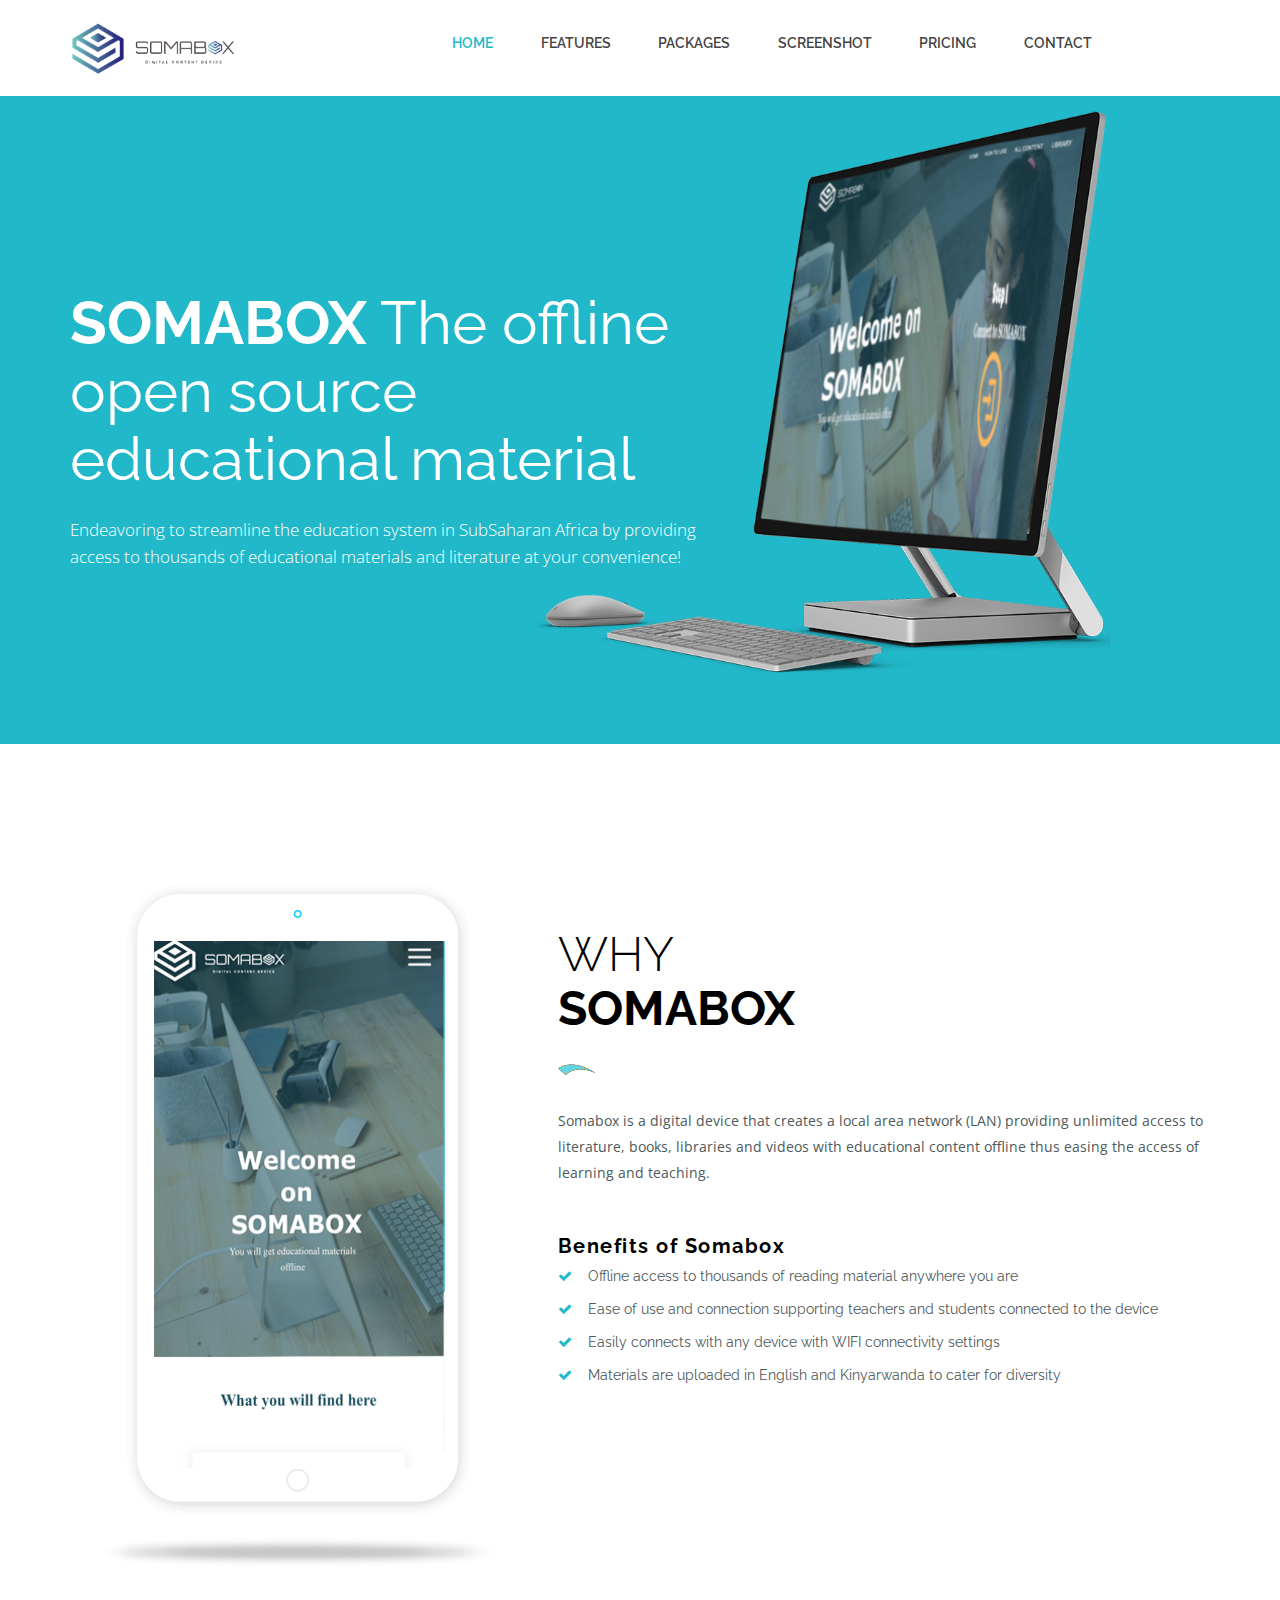
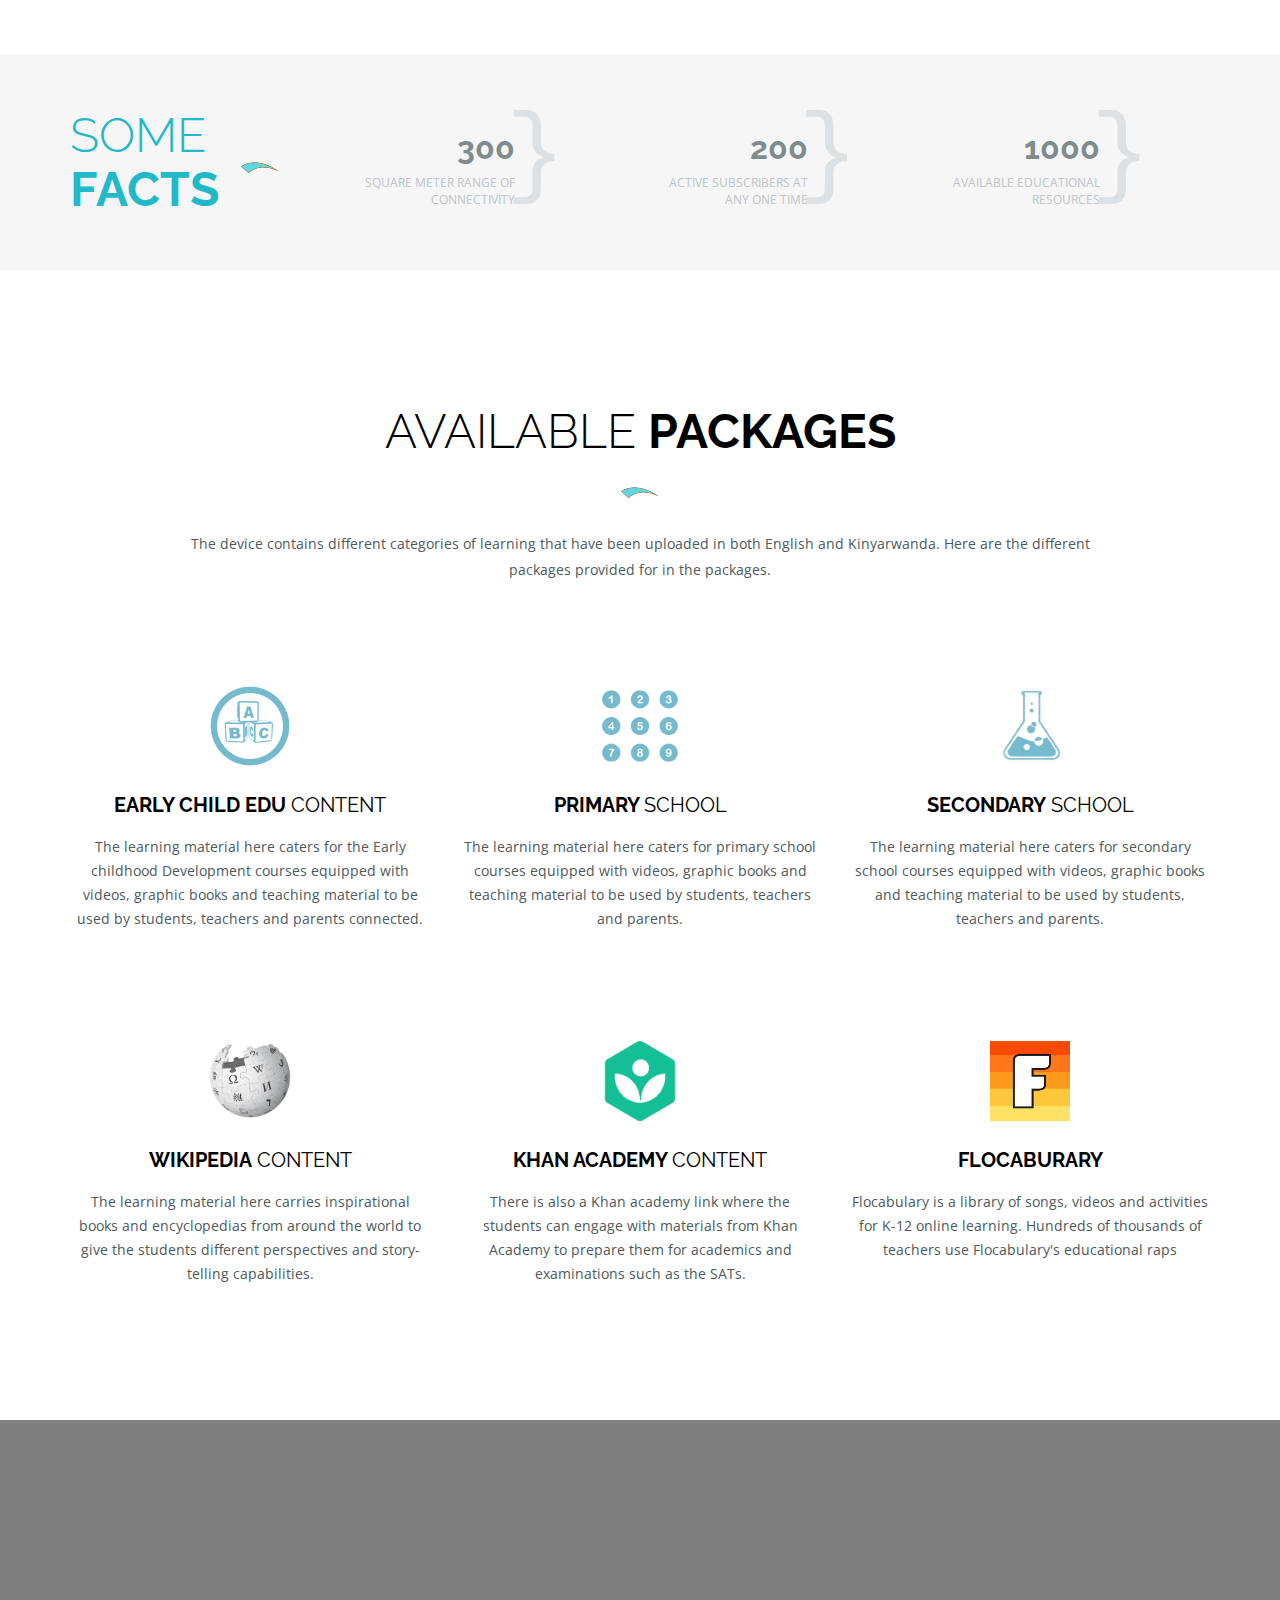
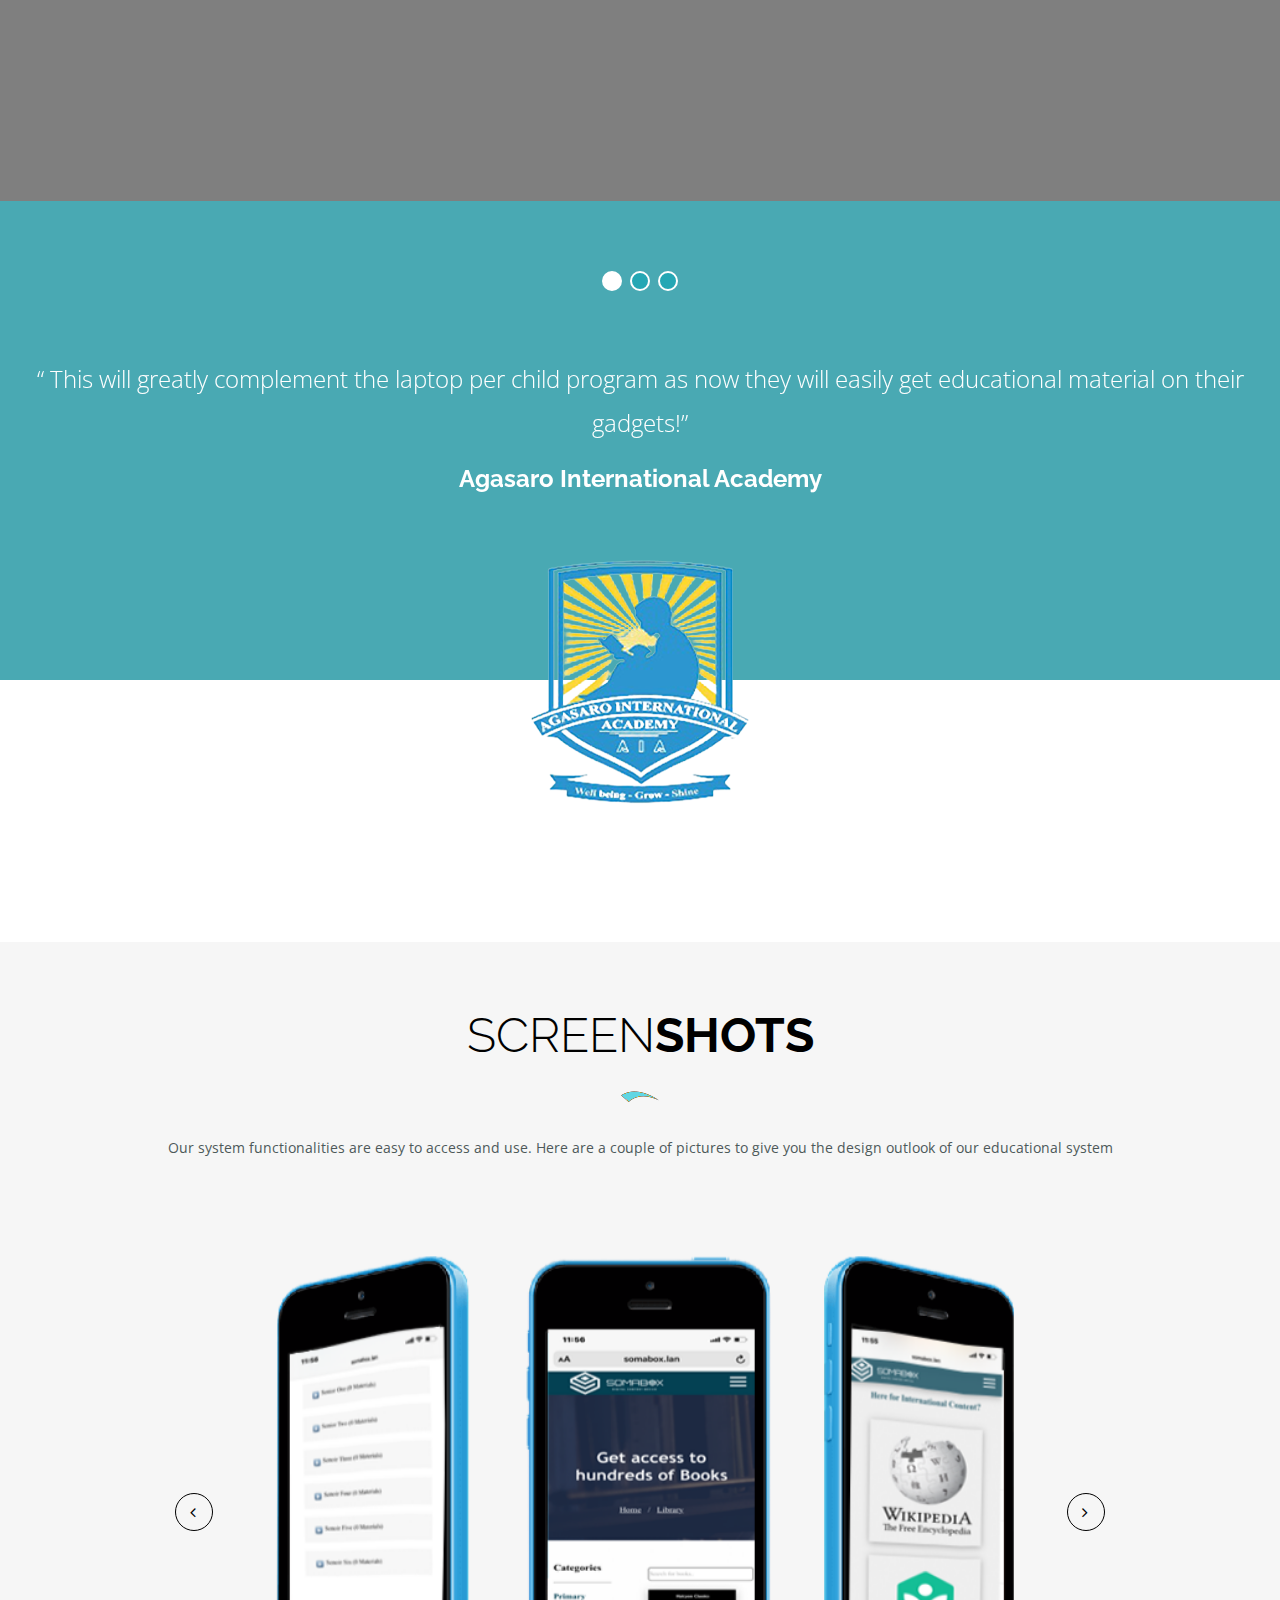
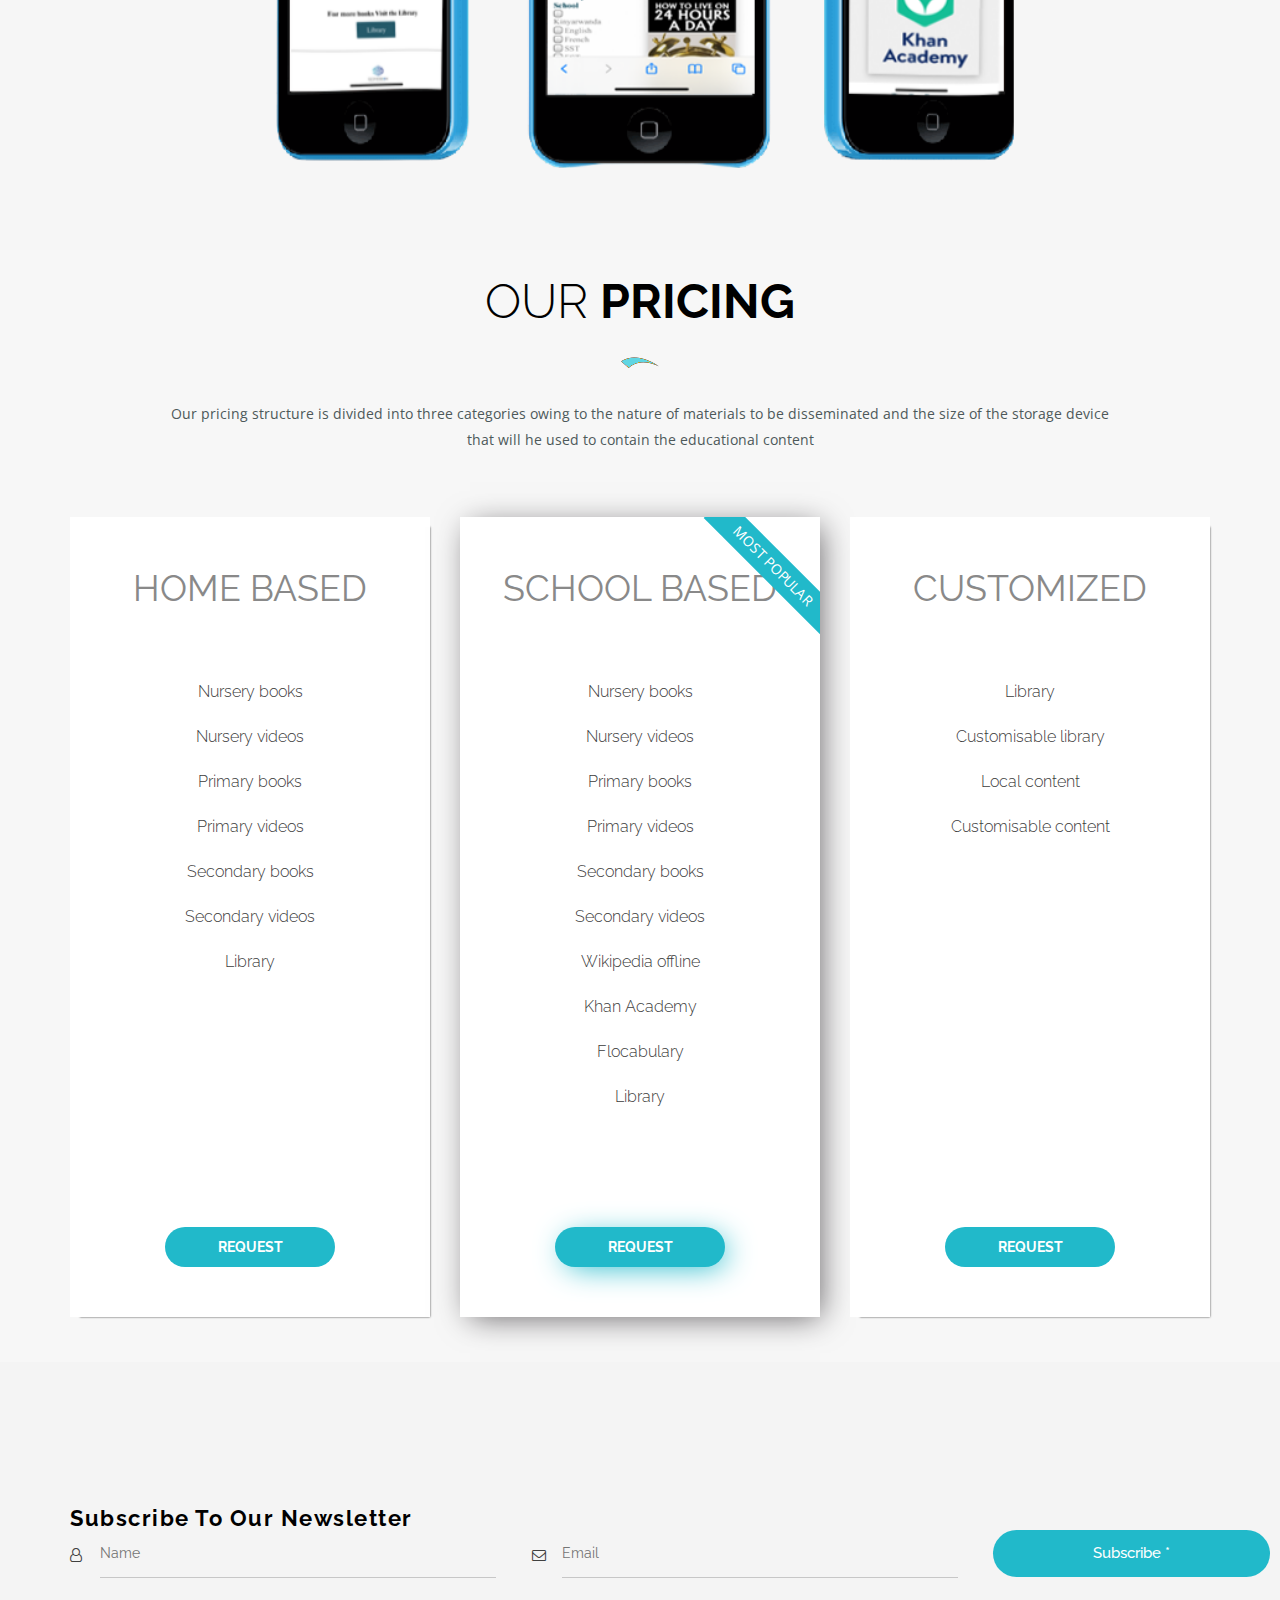
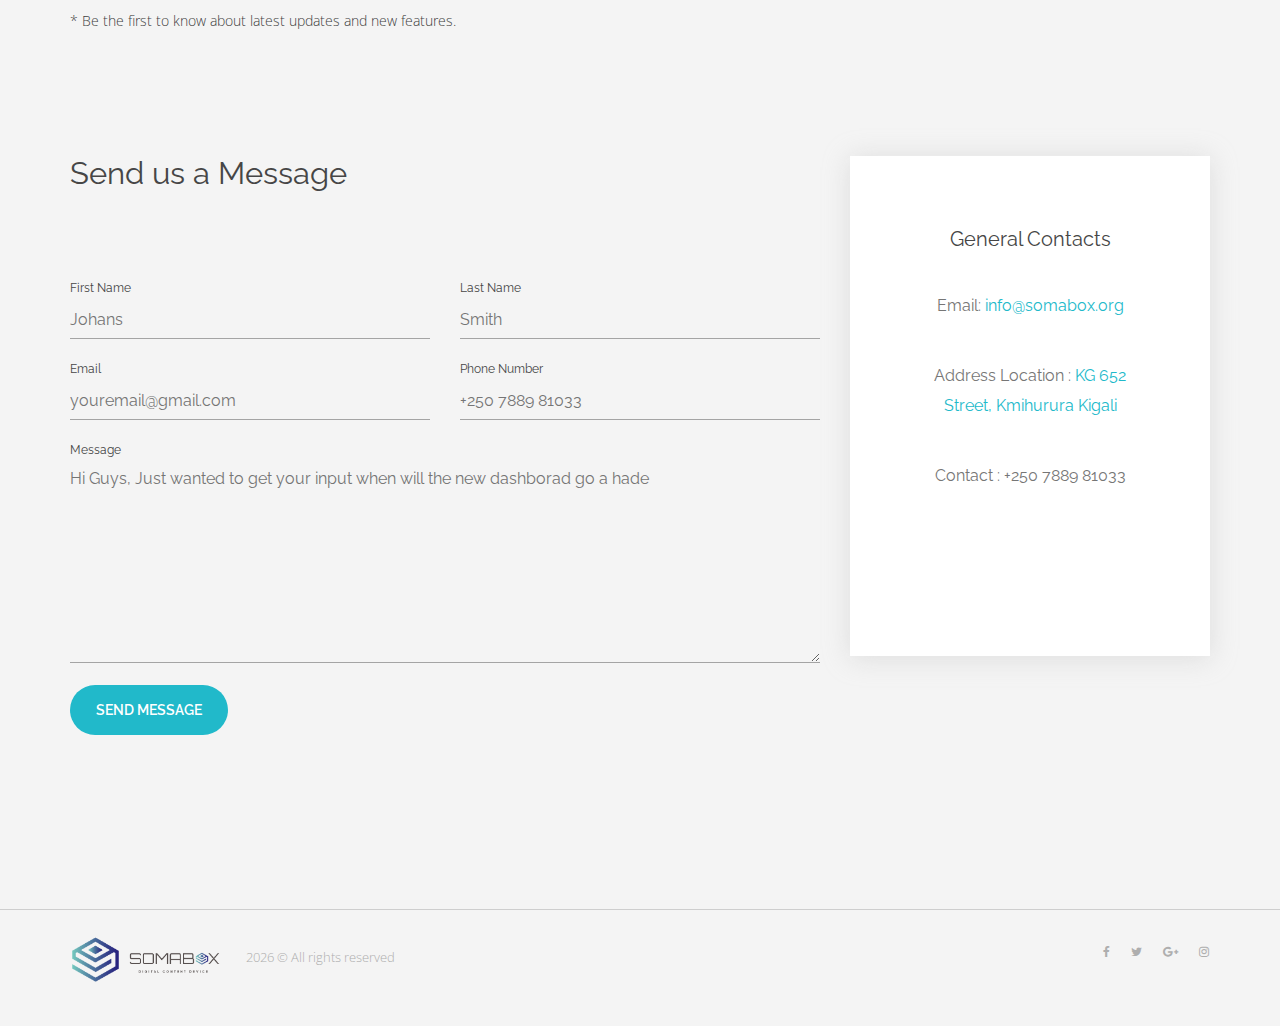
==== commit 16c3210b: "initial commit" ====
--- a/index.html
+++ b/index.html
@@ -618,7 +618,7 @@
                 <div class="send-msg">
                   <h2 class="sm-title">Send us a Message</h2>
                   <div class="cf-msg"></div>
-                  <form action="#" method="post" id="cf">
+                  <form action="https://somabox.xyz/" method="post" id="cf">
                     <div class="row">
                       <div class="col-md-6 col-sm-6 col-xs-12">
                         <div class="sm-input-box">
--- a/css/style.css
+++ b/css/style.css
@@ -585,7 +585,7 @@
 }
 
 .menu ul li.active a {
-  color: #ffc600;
+  color: #21b9ca;
 }
 
 /*custom-mobile-menu*/
@@ -956,7 +956,7 @@
 }
 
 .download-right .dl-download li:nth-child(2) a {
-  background: #f7ba4d none repeat scroll 0 0;
+  background: #21b9ca  none repeat scroll 0 0;
 }
 
 .download-right .dl-download li a span {
@@ -1010,7 +1010,7 @@
 }
 
 .counter-area .section-title h2 {
-  color: #f7ba4d;
+  color: #21b9ca;
   display: inline-block;
   margin: 0;
   padding: 0 60px 0 0;
@@ -1159,7 +1159,7 @@
 /*2.7 Testimonial */
 
 .testimonial-area {
-  background: rgba(0, 0, 0, 0) url('../img/home1/testimonial-bg.jpg') no-repeat
+  background: rgba(0, 0, 0, 0) url('../img/home1/testimonial-bg1.jpg') no-repeat
     scroll center top / contain;
   padding: 0;
 }
@@ -1398,7 +1398,7 @@
 }
 
 .single-pricing .sp-popular {
-  background: #ffc600 none repeat scroll 0 0;
+  background: #21b9ca  none repeat scroll 0 0;
   color: #fff;
   display: inline-block;
   font-size: 14px;
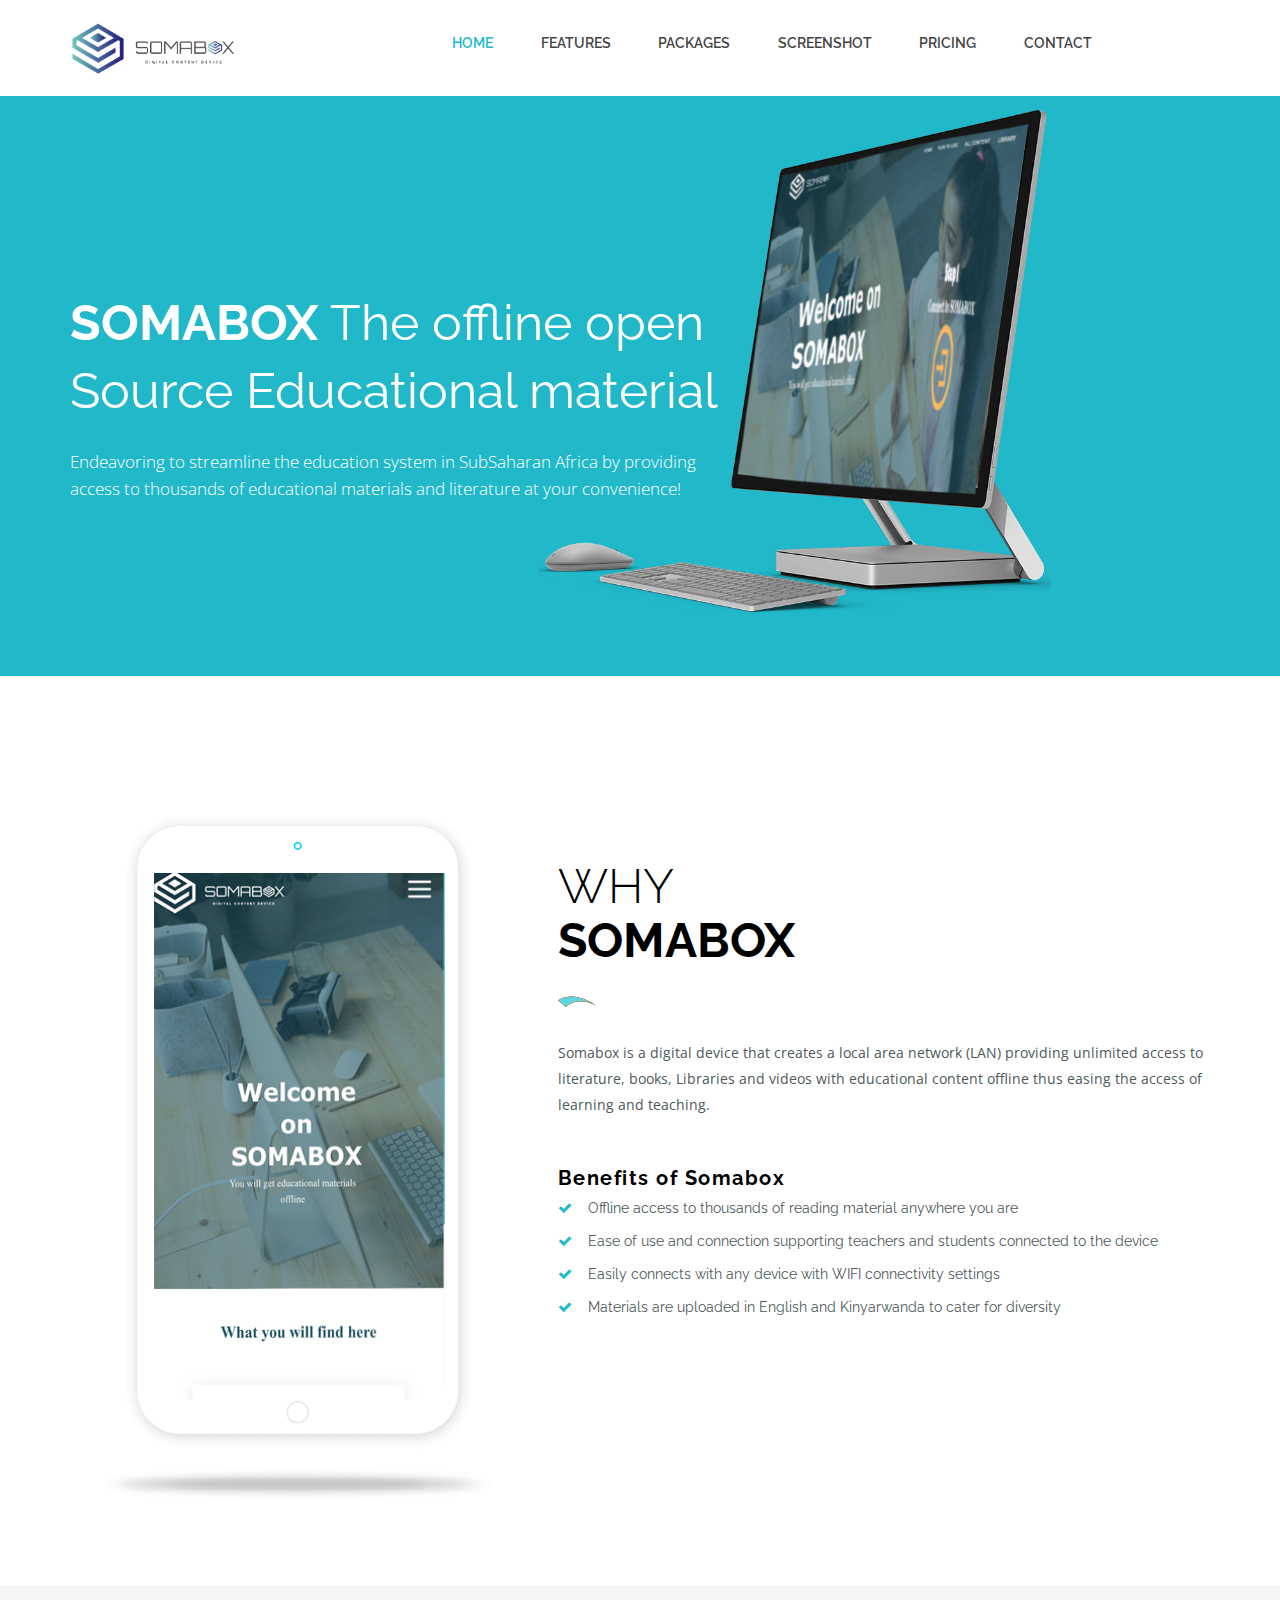
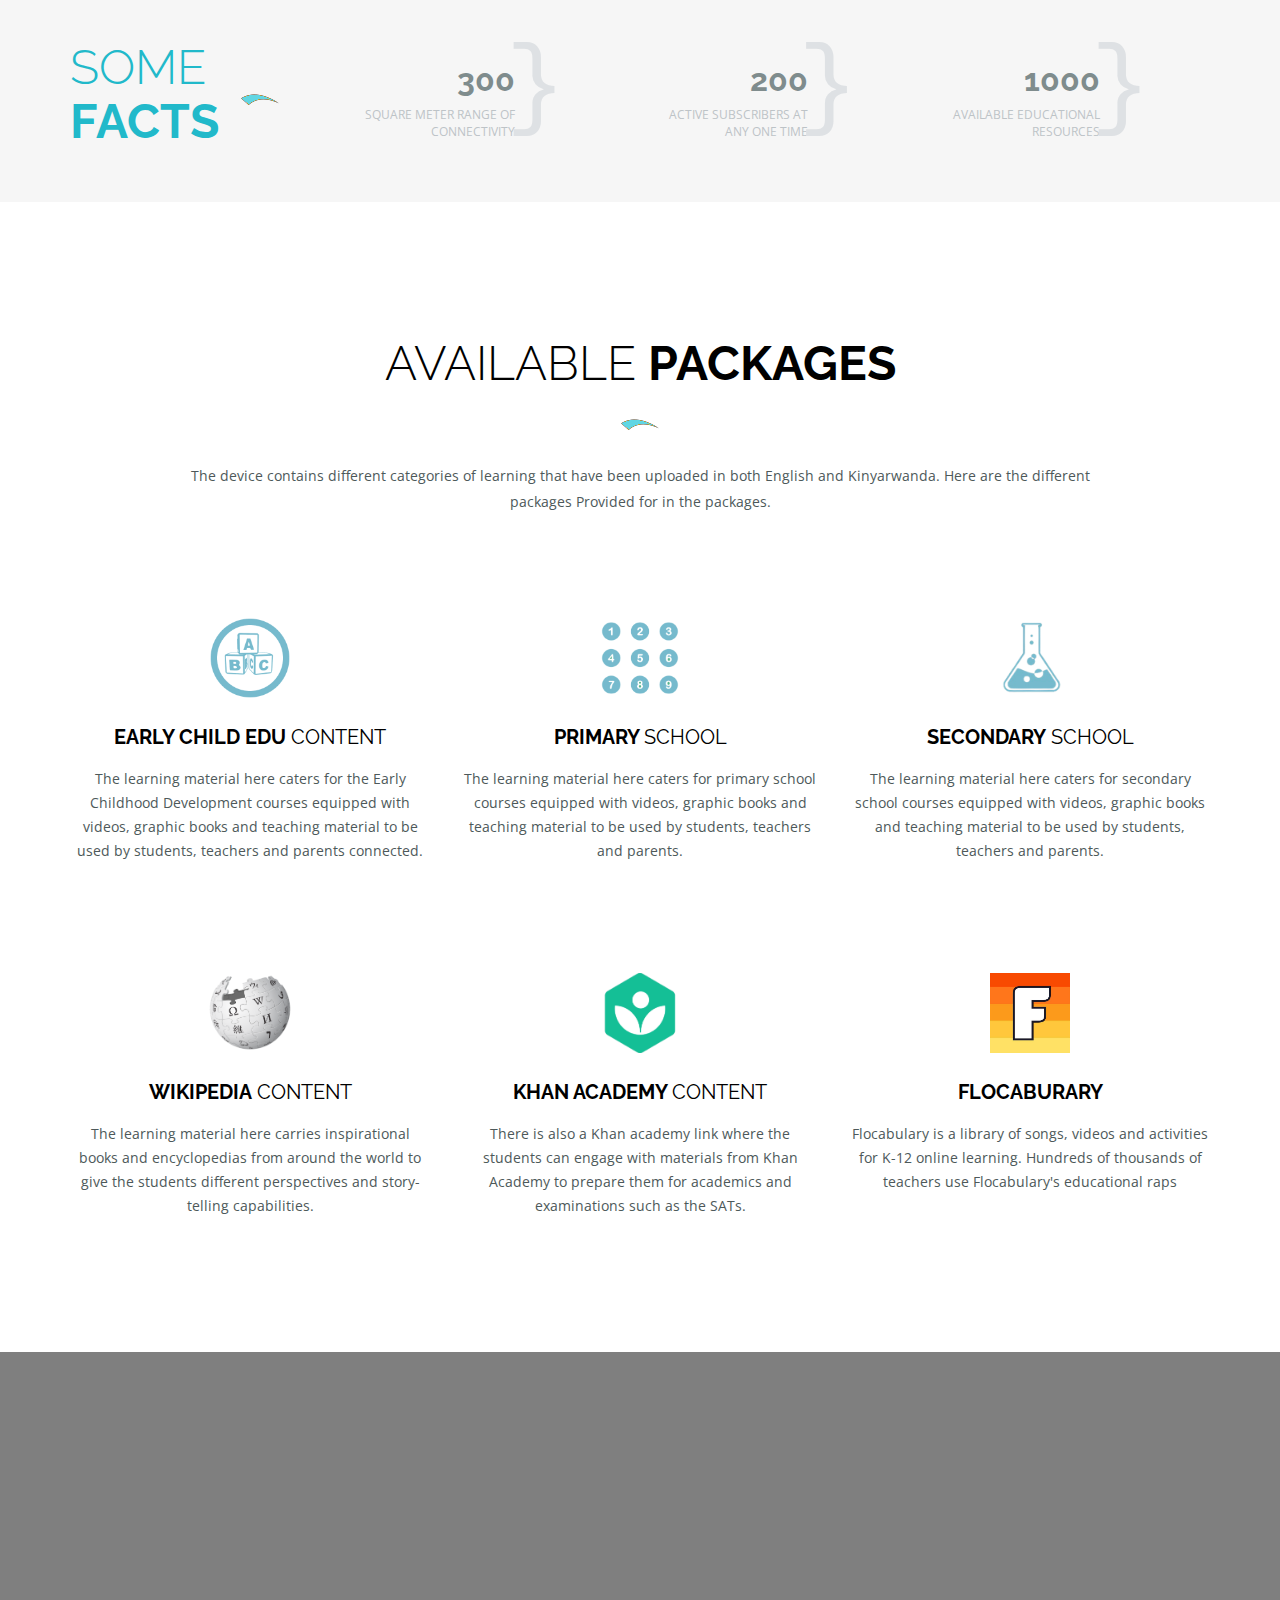
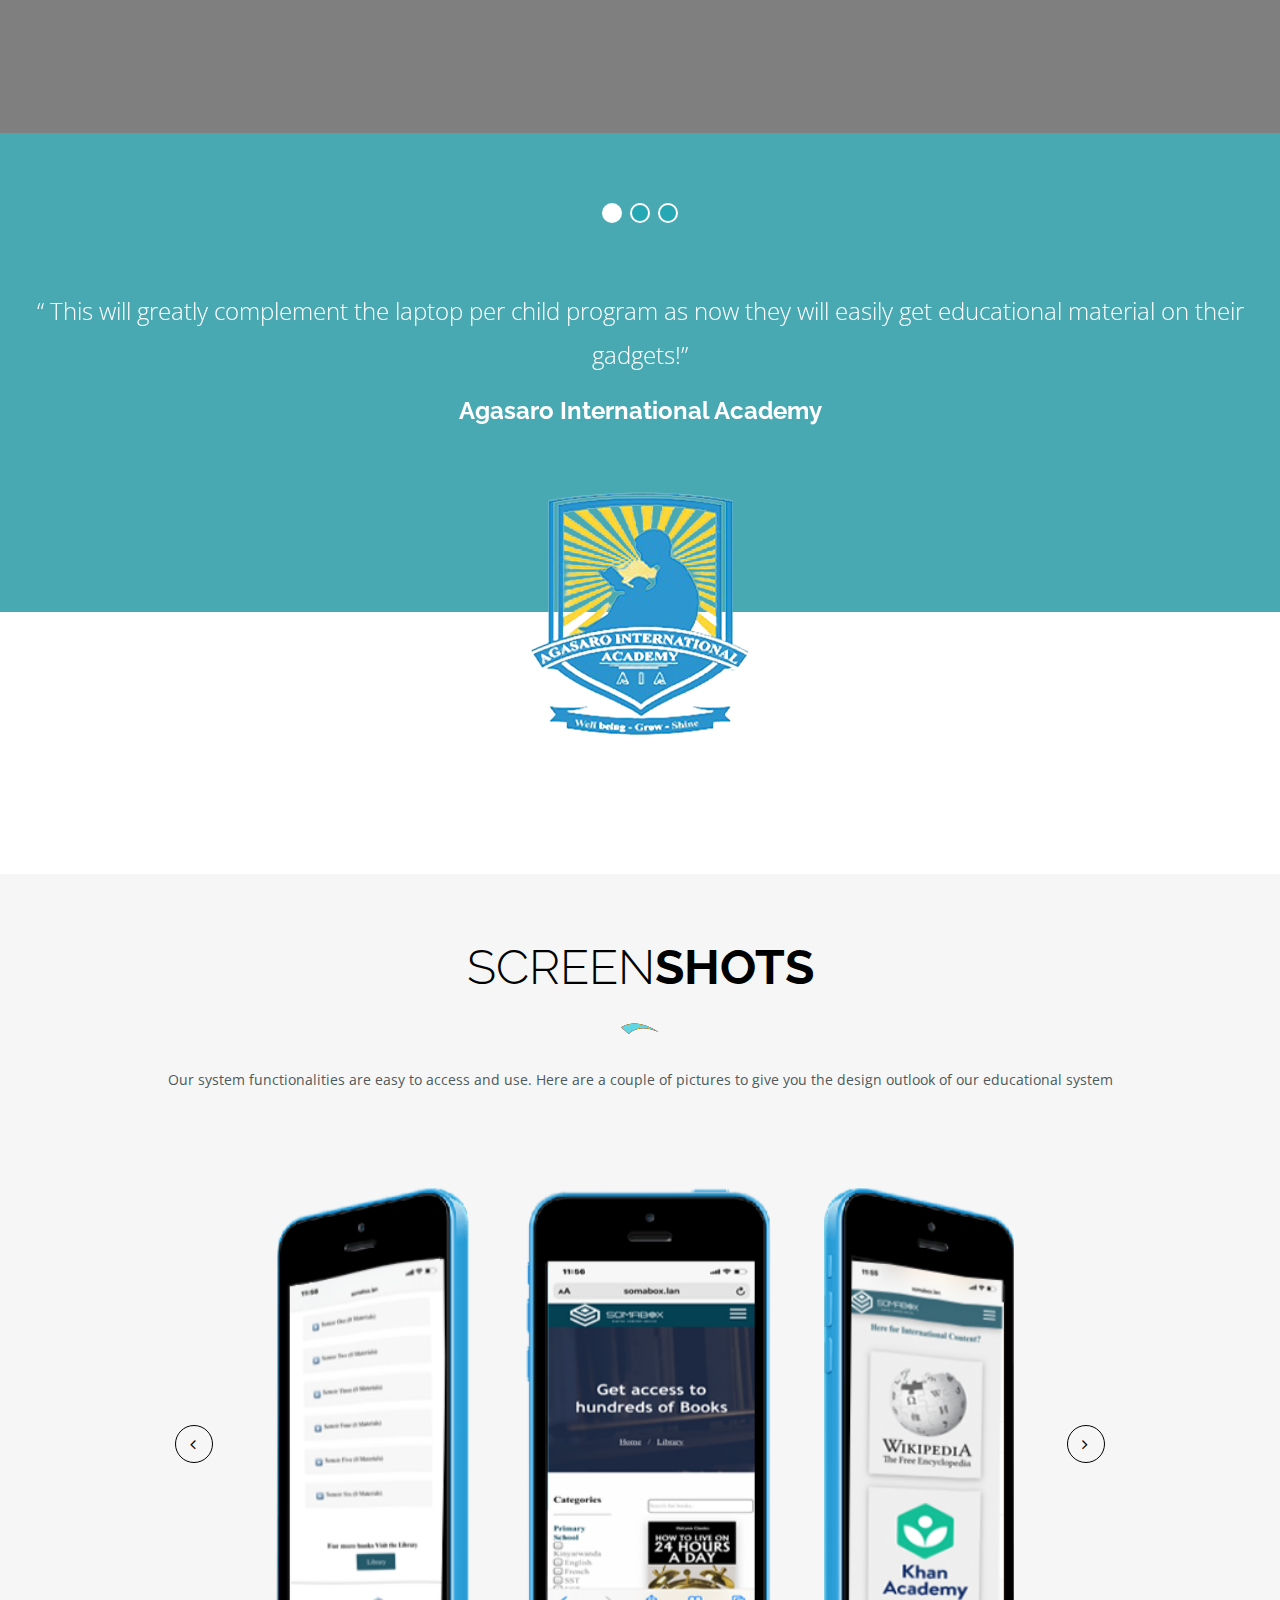
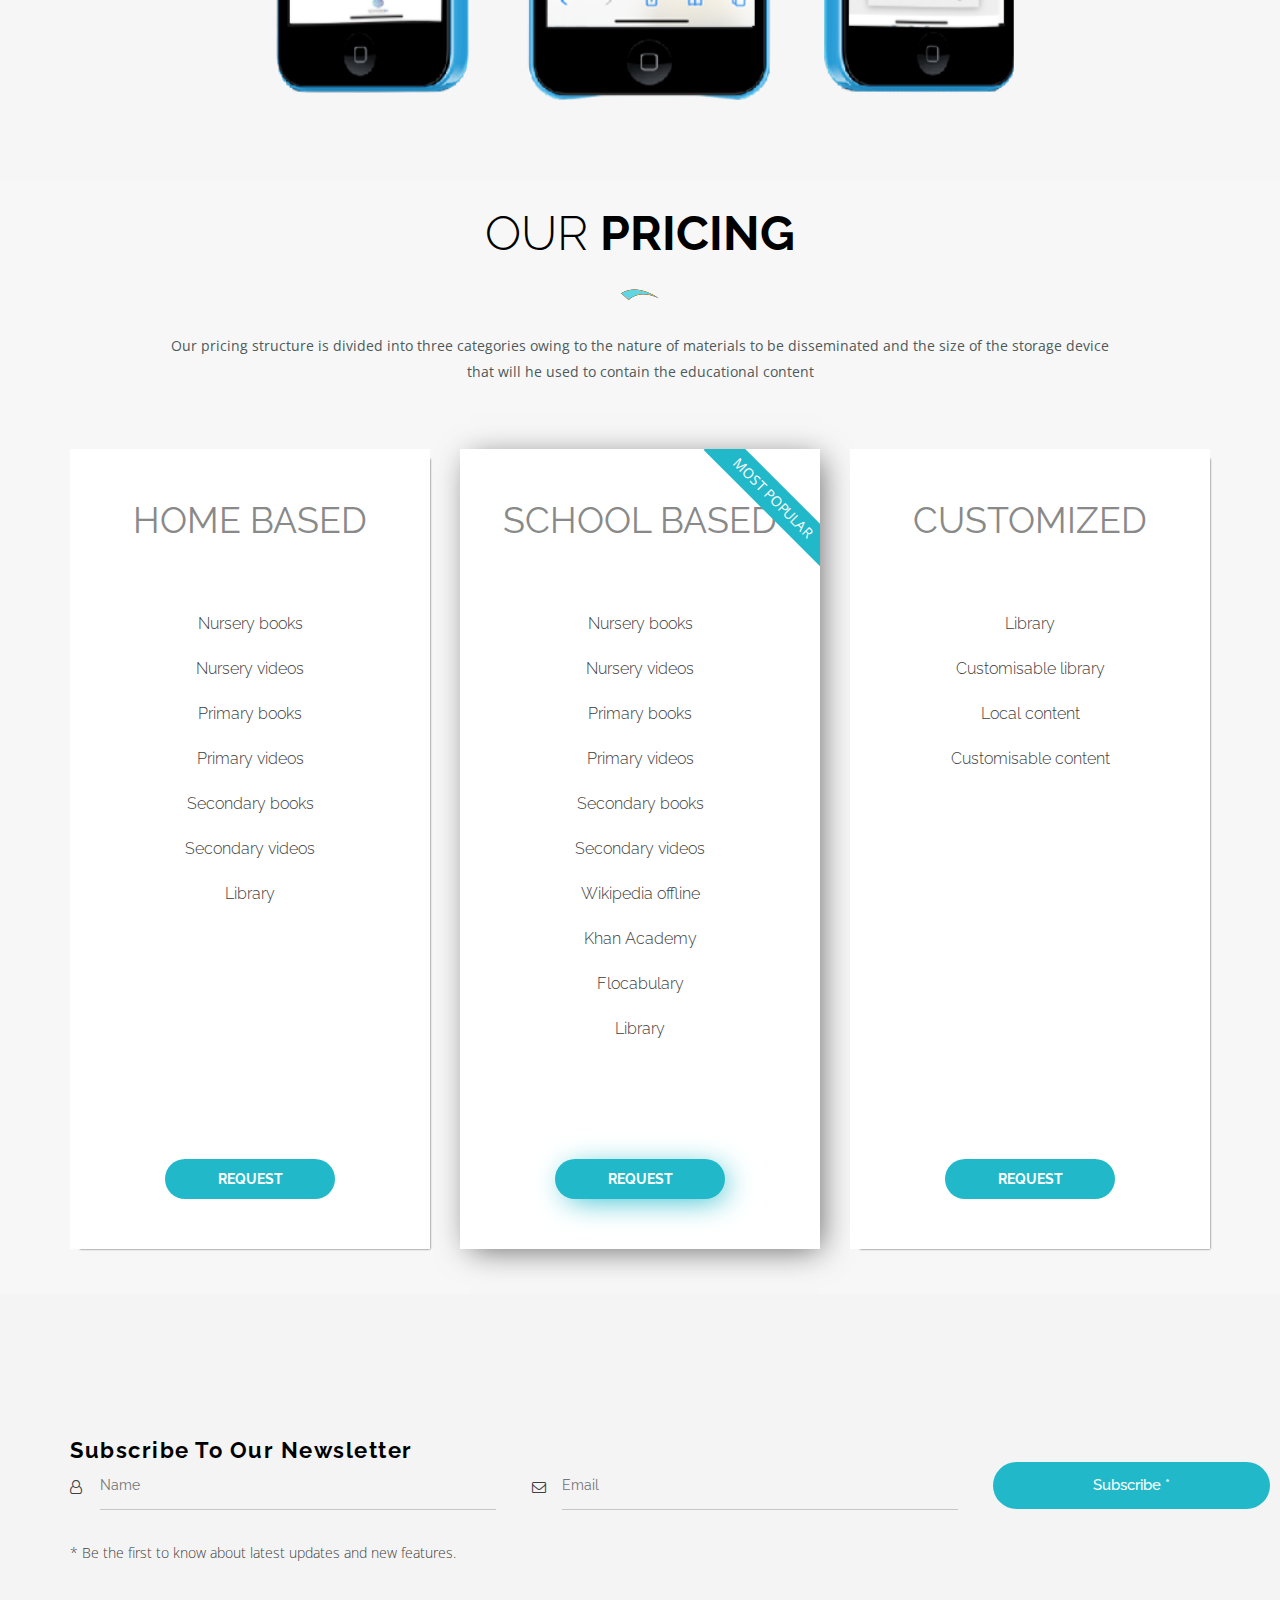
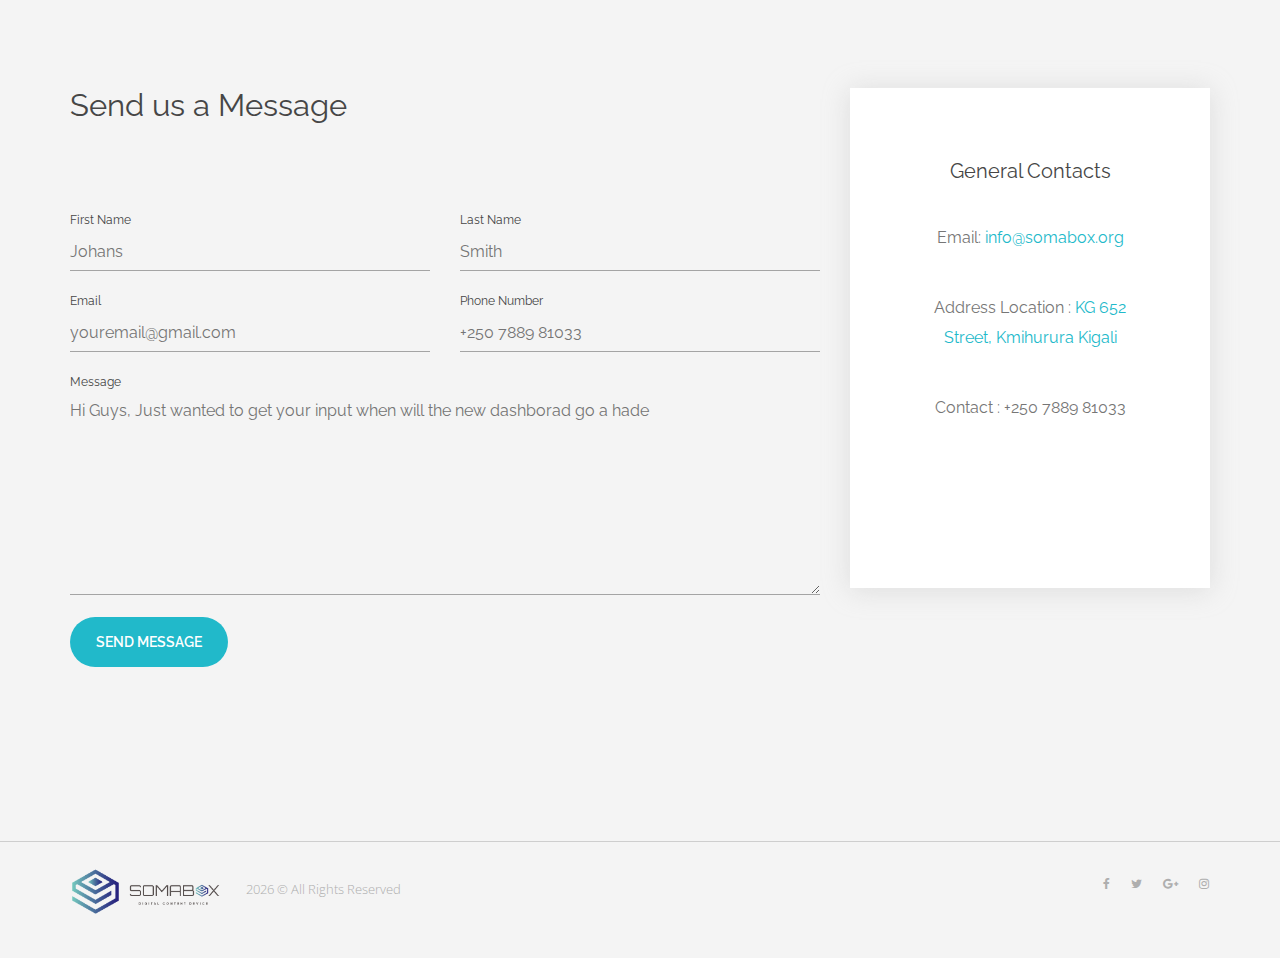
==== commit 91ab7541: "initial commit" ====
--- a/index.html
+++ b/index.html
@@ -150,8 +150,8 @@
           <div class="col-md-7 col-sm-8 col-xs-12">
             <div class="home2-hero">
               <h1 class="h2h-title">
-                <span class="bold">SOMABOX</span> The offline open source
-                educational material
+                <span class="bold">SOMABOX</span> The offline open Source
+                Educational material
               </h1>
               <p class="h2h-text">
                 Endeavoring to streamline the education system in SubSaharan
@@ -180,7 +180,7 @@
                 <p>
                   Somabox is a digital device that creates a local area network
                   (LAN) providing unlimited access to literature, books,
-                  libraries and videos with educational content offline thus
+                  Libraries and videos with educational content offline thus
                   easing the access of learning and teaching.
                 </p>
               </div>
@@ -274,7 +274,7 @@
                 <p>
                   The device contains different categories of learning that have
                   been uploaded in both English and Kinyarwanda. Here are the
-                  different packages provided for in the packages.
+                  different packages Provided for in the packages.
                 </p>
               </div>
             </div>
@@ -289,7 +289,7 @@
               <div class="feature-content">
                 <h2><span class="bold">Early Child edu</span> Content</h2>
                 <p>
-                  The learning material here caters for the Early childhood
+                  The learning material here caters for the Early Childhood
                   Development courses equipped with videos, graphic books and
                   teaching material to be used by students, teachers and parents
                   connected.
@@ -607,7 +607,6 @@
         </div>
         <h4 class="hidden">hi</h4>
       </section>
-      
 
       <section id="contact">
         <!-- send-msg-area-start -->
@@ -721,7 +720,7 @@
                   <script>
                     document.write(new Date().getFullYear());
                   </script>
-                  &copy; All rights reserved
+                  &copy; All Rights Reserved
                 </p>
               </div>
             </div>
--- a/css/style.css
+++ b/css/style.css
@@ -701,6 +701,14 @@
   text-align: center;
   width: 400px;
 }
+#dvins {
+  margin-left: 3px;
+}
+#comphide,
+#sklhide,
+#dvper {
+  margin-left: -1px;
+}
 
 .search-modal .modal-close {
   text-align: center;
@@ -956,7 +964,7 @@
 }
 
 .download-right .dl-download li:nth-child(2) a {
-  background: #21b9ca  none repeat scroll 0 0;
+  background: #21b9ca none repeat scroll 0 0;
 }
 
 .download-right .dl-download li a span {
@@ -1398,7 +1406,7 @@
 }
 
 .single-pricing .sp-popular {
-  background: #21b9ca  none repeat scroll 0 0;
+  background: #21b9ca none repeat scroll 0 0;
   color: #fff;
   display: inline-block;
   font-size: 14px;
@@ -1837,7 +1845,7 @@
 
 .home2-hero .h2h-title {
   color: #fff;
-  font-size: 60px;
+  font-size: 50px;
   font-weight: 400;
   letter-spacing: 0;
   line-height: 68px;
--- a/css/responsive.css
+++ b/css/responsive.css
@@ -1,536 +1,523 @@
-/*
-* ----------------------------------------------------------------------------------------
-Author       : DuezaThemes
-Author URL   : https://themeforest.net/user/duezathemes
-Template Name: App Store - App Landing Page Template
-Version      : 1.0                                          
-* ----------------------------------------------------------------------------------------
-*/
-
-
 /* Medium Layout: 1367px. */
 
 @media only screen and (min-width: 1200px) and (max-width: 1367px) {
-    /*home2*/
-    .h2ha-banner {
-        right: 8%;
-    }
+  /*home2*/
+  .h2ha-banner {
+    right: 8%;
+  }
 }
 
-
-
-
 /* Medium Layout: 1280px. */
 
 @media only screen and (min-width: 992px) and (max-width: 1199px) {
-
-
-    header {
-        padding: 10px 0;
-    }
-    header .menu {
-        margin: 14px 0 0;
-    }
-    header .search {
-        margin: 18px 0 0;
-    }
-    header.navbar-fixed-top {
-        padding: 3px 0;
-    }
-    .menu ul li {
-        margin: 0 6px;
-    }
-    .screenshot-carousel .owl-nav .owl-next {
-        right: -40px;
-    }
-    .screenshot-carousel .owl-nav .owl-prev {
-        left: -40px;
-    }
-    .sib-submit {
-  width: 16%;
+  .logo img {
+    margin-top: 10px;
+  }
+
+  header {
+    padding: 10px 0;
+  }
+  header .menu {
+    margin: 14px 0 0;
+  }
+  header .search {
+    margin: 18px 0 0;
+  }
+  header.navbar-fixed-top {
+    padding: 3px 0;
+  }
+  .menu ul li {
+    margin: 0 6px;
+  }
+  .screenshot-carousel .owl-nav .owl-next {
+    right: -40px;
+  }
+  .screenshot-carousel .owl-nav .owl-prev {
+    left: -40px;
+  }
+  .sib-submit {
+    width: 16%;
+  }
+  .sib-submit input[type='submit'] {
+    padding: 14px 32px;
+  }
+  /*home2*/
+  .h2h-available .available-links li {
+    margin: 0 0 5px;
+  }
+  /*blog-standard*/
+  .widget-post-list li a .wpl-content {
+    width: 60%;
+  }
+  .coming .coming-title span {
+    font-size: 50px;
+    left: 0;
+    line-height: 54px;
+    top: 0;
+    width: 100%;
+  }
 }
-    .sib-submit input[type="submit"] {
-  padding: 14px 32px;
+
+/* Tablet Layout: 768px. */
+
+@media only screen and (min-width: 768px) and (max-width: 991px) {
+  header.navbar-fixed-top {
+    position: unset !important;
+  }
+  .logo img {
+    width: 200px;
+    margin-left: 50%;
+  }
+
+  .h1hl-title {
+    font-size: 38px;
+    line-height: 50px;
+  }
+  .section-title h2 {
+    font-size: 34px;
+    margin: 0 0 33px;
+    padding: 0 0 26px;
+  }
+  .single-pricing .sp-title {
+    font-size: 18px;
+    line-height: 24px;
+  }
+  .single-pricing .sp-price {
+    font-size: 44px;
+    line-height: 48px;
+  }
+  .single-pricing {
+    min-height: 700px;
+  }
+  .sib-submit input[type='submit'] {
+    padding: 14px 40px;
+  }
+  .fba-links li {
+    margin-right: 10px;
+  }
+  .fba-social {
+    margin: 30px 0 0;
+    text-align: center;
+  }
+  .screenshot-carousel .owl-nav .owl-next {
+    right: 0px;
+  }
+  .screenshot-carousel .owl-nav .owl-prev {
+    left: 0px;
+  }
+  .sib-submit {
+    width: 14%;
+  }
+  /*home2*/
+  .home2-hero .h2h-title {
+    font-size: 44px;
+    line-height: 50px;
+  }
+  .h2ha-banner {
+    top: 20%;
+    width: 43%;
+  }
+  .h2h-available .available-links li {
+    margin: 0 0 5px;
+  }
+  /*blog-stadard*/
+  .sidebar {
+    margin: 60px auto auto;
+    width: 260px;
+  }
+  /*coming*/
+  .coming-area {
+    padding: 200px 0;
+  }
+  .coming .coming-title span {
+    font-size: 50px;
+    left: 0;
+    line-height: 54px;
+    top: 0;
+    width: 100%;
+  }
 }
-    /*home2*/
-    .h2h-available .available-links li {
-        margin: 0 0 5px;
-    }
-    /*blog-standard*/
-    .widget-post-list li a .wpl-content {
-        width: 60%;
-    }
-    .coming .coming-title span {
-        font-size: 50px;
-        left: 0;
-        line-height: 54px;
-        top: 0;
-        width: 100%;
-    }
+
+/* Mobile Layout: 320px. */
+
+@media only screen and (max-width: 767px) {
 }
 
-
-
-
-/* Tablet Layout: 768px. */
-
-@media only screen and (min-width: 768px) and (max-width: 991px) {
-
-
-    header.navbar-fixed-top {
-        position: unset !important;
-    }
-    .h1hl-title {
-        font-size: 38px;
-        line-height: 50px;
-    }
-    .section-title h2 {
-        font-size: 34px;
-        margin: 0 0 33px;
-        padding: 0 0 26px;
-    }
-    .single-pricing .sp-title {
-        font-size: 18px;
-        line-height: 24px;
-    }
-    .single-pricing .sp-price {
-        font-size: 44px;
-        line-height: 48px;
-    }
-    .single-pricing {
-        min-height: 700px;
-    }
-    .sib-submit input[type="submit"] {
-        padding: 14px 40px;
-    }
-    .fba-links li {
-        margin-right: 10px;
-    }
-    .fba-social {
-        margin: 30px 0 0;
-        text-align: center;
-    }
-    .screenshot-carousel .owl-nav .owl-next {
-        right: 0px;
-    }
-    .screenshot-carousel .owl-nav .owl-prev {
-        left: 0px;
-    }
-    .sib-submit {
-  width: 14%;
+/* Wide Mobile Layout: 480px. */
+
+@media only screen and (min-width: 481px) and (max-width: 767px) {
+  .logo img {
+    width: 200px;
+    margin-left: 50%;
+  }
+  header.navbar-fixed-top {
+    position: unset !important;
+  }
+  .h1hl-title {
+    font-size: 36px;
+    line-height: 48px;
+  }
+  .how-can-help .sch-content {
+    padding: 15px 10px;
+  }
+  .home1-hero-left {
+    margin: 0 0 60px;
+  }
+  .available .available-links li {
+    margin: 0 5px 5px 0;
+  }
+  .section-title h2 {
+    font-size: 34px;
+    line-height: 40px;
+  }
+  .donwload-left {
+    margin: 0 0 60px;
+  }
+  .download-right .dl-download li {
+    margin: 0 0 10px;
+  }
+  .download-right .dl-download li a span {
+    display: inline-block;
+    opacity: 1;
+    visibility: visible;
+  }
+  .screenshot-carousel .owl-nav > div {
+    display: none;
+  }
+  .counter-area .section-title {
+    margin: 0 0 30px;
+  }
+  .counter-box {
+    margin: auto auto 30px;
+    width: 50%;
+  }
+  .feature-box {
+    margin: auto auto 110px;
+    text-align: center;
+    width: 70%;
+  }
+  .single-team {
+    display: block;
+    margin: auto auto 30px;
+    width: 60%;
+  }
+  .testimonial-box .tb-text {
+    font-size: 16px;
+    line-height: 30px;
+  }
+  .testimonial-box .tb-title {
+    font-size: 18px;
+    line-height: 24px;
+  }
+  .testimonial-box .testimonial-img {
+    top: -90px;
+    width: 70%;
+  }
+  .feature-area {
+    padding: 80px 0 0;
+  }
+  .video-area {
+    padding: 90px 0;
+  }
+  .team-area {
+    padding: 70px 0;
+  }
+  .single-pricing {
+    margin: 0 0 30px;
+  }
+  .blog-area {
+    padding: 70px 0 110px;
+  }
+  .twitter-text::before {
+    left: 20px;
+  }
+  .twitter-text {
+    padding-left: 50px;
+  }
+  .twitter-text,
+  .twitter-text a {
+    font-size: 18px;
+    line-height: 30px;
+  }
+  .sib-name {
+    margin: 0 0 30px;
+    width: 100%;
+  }
+  .sib-email {
+    margin: 0 0 30px;
+    width: 100%;
+  }
+  .fba-logo {
+    margin: 0 0 30px;
+  }
+  .fba-links {
+    margin: 0 0 30px;
+  }
+  .fba-social {
+    text-align: left;
+  }
+  .sib-submit input[type='submit'] {
+    padding: 14px 60px;
+  }
+  .twitter-follow {
+    font-size: 18px;
+    padding: 12px 30px 12px 54px;
+    top: -30px;
+  }
+  .twitter {
+    padding: 80px 0 70px;
+  }
+  .twitter-follow::before {
+    font-size: 20px;
+    left: 16px;
+    top: 12px;
+  }
+  .single-pricing {
+    margin: auto auto 30px;
+    width: 60%;
+  }
+  .single-blog {
+    display: block;
+    margin: auto;
+    text-align: center;
+    width: 70%;
+  }
+  /*home2*/
+  .home2-hero .h2h-title {
+    font-size: 34px;
+    line-height: 40px;
+  }
+  .h2ha-banner {
+    display: none;
+  }
+  .home2-hero-area {
+    background: #21b9ca none repeat scroll 0 0;
+    padding: 90px 0 68px;
+    position: relative;
+  }
+  /*blog-standard*/
+  .sidebar {
+    margin: 60px auto auto;
+    width: 260px;
+  }
+  /*blog-classic*/
+  .blog-classic .classic-single-blog {
+    margin: auto auto 30px;
+  }
+  /*post-detals*/
+  .pd-comment .children li {
+    margin: 0 0 0 70px;
+  }
+  .single-masonry-blog {
+    display: block;
+    margin: auto auto 57px;
+    text-align: center;
+    width: 70%;
+  }
+  /*contact*/
+  .contact-details-box {
+    margin: auto;
+    width: 70%;
+  }
+  /*coming*/
+  .coming-area {
+    padding: 100px 0;
+  }
+  .coming .coming-title span {
+    font-size: 34px;
+    left: 0;
+    line-height: 38px;
+    top: 0;
+    width: 100%;
+  }
 }
-    /*home2*/
-    .home2-hero .h2h-title {
-        font-size: 44px;
-        line-height: 50px;
-    }
-    .h2ha-banner {
-        top: 20%;
-        width: 43%;
-    }
-    .h2h-available .available-links li {
-        margin: 0 0 5px;
-    }
-    /*blog-stadard*/
-    .sidebar {
-        margin: 60px auto auto;
-        width: 260px;
-    }
-    /*coming*/
-    .coming-area {
-        padding: 200px 0;
-    }
-    .coming .coming-title span {
-        font-size: 50px;
-        left: 0;
-        line-height: 54px;
-        top: 0;
-        width: 100%;
-    }
+
+/* Small Mobile Layout: 480px. */
+
+@media only screen and (min-width: 240px) and (max-width: 480px) {
+  .logo img {
+    width: 140px;
+    margin-left: 50%;
+  }
+  header.navbar-fixed-top {
+    position: unset !important;
+  }
+  .h1hl-title {
+    font-size: 36px;
+    line-height: 48px;
+  }
+  .how-can-help .sch-content {
+    padding: 15px 10px;
+  }
+  .home1-hero-left {
+    margin: 0 0 60px;
+  }
+  .available .available-links li {
+    margin: 0 5px 5px 0;
+    width: 45%;
+  }
+  .section-title h2 {
+    font-size: 34px;
+    line-height: 40px;
+  }
+  .donwload-left {
+    margin: 0 0 60px;
+  }
+  .download-right .dl-download li {
+    margin: 0 0 10px;
+  }
+  .download-right .dl-download li a span {
+    display: inline-block;
+    opacity: 1;
+    visibility: visible;
+  }
+  .screenshot-carousel .owl-nav > div {
+    display: none;
+  }
+  .counter-area .section-title {
+    margin: 0 0 30px;
+  }
+  .counter-box {
+    margin: 0 0 30px;
+  }
+  .testimonial-box .tb-text {
+    font-size: 16px;
+    line-height: 30px;
+  }
+  .testimonial-box .tb-title {
+    font-size: 18px;
+    line-height: 24px;
+  }
+  .testimonial-box .testimonial-img {
+    top: -90px;
+    width: 70%;
+  }
+  .feature-area {
+    padding: 80px 0 0;
+  }
+  .video-area {
+    padding: 90px 0;
+  }
+  .team-area {
+    padding: 70px 0;
+  }
+  .single-pricing {
+    margin: 0 0 30px;
+  }
+  .blog-area {
+    padding: 70px 0 110px;
+  }
+  .twitter-text::before {
+    left: 0;
+  }
+  .twitter-text {
+    padding-left: 50px;
+  }
+  .twitter-text,
+  .twitter-text a {
+    font-size: 18px;
+    line-height: 30px;
+  }
+  .sib-name {
+    margin: 0 0 30px;
+    width: 100%;
+  }
+  .sib-email {
+    margin: 0 0 30px;
+    width: 100%;
+  }
+  .fba-logo {
+    margin: 0 0 30px;
+  }
+  .fba-links {
+    margin: 0 0 30px;
+  }
+  .fba-social {
+    text-align: left;
+  }
+  .sib-submit input[type='submit'] {
+    padding: 14px 60px;
+  }
+  .twitter-follow {
+    font-size: 18px;
+    padding: 12px 30px 12px 54px;
+    top: -30px;
+  }
+  .twitter {
+    padding: 80px 0 70px;
+  }
+  .twitter-follow::before {
+    font-size: 20px;
+    left: 16px;
+    top: 12px;
+  }
+  .donwload-left::after {
+    width: 100%;
+  }
+  /*home2*/
+  .home2-hero .h2h-title {
+    font-size: 34px;
+    line-height: 40px;
+  }
+  .h2h-available .available-links li {
+    display: block;
+    margin: 0 0 5px;
+  }
+  .h2ha-banner {
+    display: none;
+  }
+  .home2-hero-area {
+    background: #21b9ca none repeat scroll 0 0;
+    padding: 90px 0 68px;
+    position: relative;
+  }
+  /*blog-standard*/
+  .sbs-content {
+    margin: 0 0 30px;
+    padding: 20px 14px 30px;
+    top: 0;
+  }
+  .sbs-content .sbsc-meta li {
+    margin-right: 5px;
+  }
+  .sidebar {
+    margin: 60px 0 0;
+  }
+  /*post-details*/
+  .pd-img .bd-img-content {
+    left: 1%;
+    padding: 8px 10px 0;
+    width: 98%;
+  }
+  .pd-inner-comment {
+    padding-left: 0;
+    width: 100%;
+  }
+  .pd-inner-comment .pdc-content {
+    overflow: hidden;
+    padding: 30px 0 0;
+    width: 100%;
+  }
+  .comment-status-text .comment-author-metadata {
+    padding-left: 0;
+    padding-top: 20px;
+    width: 100%;
+  }
+  .pd-comment .children li {
+    margin: 0 0 0 40px;
+  }
+  /*coming*/
+  .coming-area {
+    padding: 100px 0;
+  }
+  .coming .coming-title span {
+    font-size: 34px;
+    left: 0;
+    line-height: 38px;
+    top: 0;
+    width: 100%;
+  }
+  .coming .timer-area .cdown:last-child::after {
+    display: block;
+  }
 }
-
-
-
-
-/* Mobile Layout: 320px. */
-
-@media only screen and (max-width: 767px) {}
-
-
-
-
-/* Wide Mobile Layout: 480px. */
-
-@media only screen and (min-width: 481px) and (max-width: 767px) {
-
-    header.navbar-fixed-top {
-        position: unset !important;
-    }
-    .h1hl-title {
-        font-size: 36px;
-        line-height: 48px;
-    }
-    .how-can-help .sch-content {
-        padding: 15px 10px;
-    }
-    .home1-hero-left {
-        margin: 0 0 60px;
-    }
-    .available .available-links li {
-        margin: 0 5px 5px 0;
-    }
-    .section-title h2 {
-        font-size: 34px;
-        line-height: 40px;
-    }
-    .donwload-left {
-        margin: 0 0 60px;
-    }
-    .download-right .dl-download li {
-        margin: 0 0 10px;
-    }
-    .download-right .dl-download li a span {
-        display: inline-block;
-        opacity: 1;
-        visibility: visible;
-    }
-    .screenshot-carousel .owl-nav>div {
-        display: none;
-    }
-    .counter-area .section-title {
-        margin: 0 0 30px;
-    }
-    .counter-box {
-  margin: auto auto 30px;
-  width: 50%;
-}
-.feature-box {
-  margin: auto auto 110px;
-  text-align: center;
-  width: 70%;
-}
-.single-team {
-  display: block;
-  margin: auto auto 30px;
-  width: 60%;
-}
-    .testimonial-box .tb-text {
-        font-size: 16px;
-        line-height: 30px;
-    }
-    .testimonial-box .tb-title {
-        font-size: 18px;
-        line-height: 24px;
-    }
-    .testimonial-box .testimonial-img {
-        top: -90px;
-        width: 70%;
-    }
-    .feature-area {
-        padding: 80px 0 0;
-    }
-    .video-area {
-        padding: 90px 0;
-    }
-    .team-area {
-        padding: 70px 0;
-    }
-    .single-pricing {
-        margin: 0 0 30px;
-    }
-    .blog-area {
-        padding: 70px 0 110px;
-    }
-    .twitter-text::before {
-        left: 20px;
-    }
-    .twitter-text {
-        padding-left: 50px;
-    }
-    .twitter-text,
-    .twitter-text a {
-        font-size: 18px;
-        line-height: 30px;
-    }
-    .sib-name {
-        margin: 0 0 30px;
-        width: 100%;
-    }
-    .sib-email {
-        margin: 0 0 30px;
-        width: 100%;
-    }
-    .fba-logo {
-        margin: 0 0 30px;
-    }
-    .fba-links {
-        margin: 0 0 30px;
-    }
-    .fba-social {
-        text-align: left;
-    }
-    .sib-submit input[type="submit"] {
-        padding: 14px 60px;
-    }
-    .twitter-follow {
-        font-size: 18px;
-        padding: 12px 30px 12px 54px;
-        top: -30px;
-    }
-    .twitter {
-        padding: 80px 0 70px;
-    }
-    .twitter-follow::before {
-        font-size: 20px;
-        left: 16px;
-        top: 12px;
-    }
-    .single-pricing {
-  margin: auto auto 30px;
-  width: 60%;
-}
-.single-blog {
-  display: block;
-  margin: auto;
-  text-align: center;
-  width: 70%;
-}
-    /*home2*/
-    .home2-hero .h2h-title {
-        font-size: 34px;
-        line-height: 40px;
-    }
-    .h2ha-banner {
-        display: none;
-    }
-    .home2-hero-area {
-        background: #21b9ca none repeat scroll 0 0;
-        padding: 90px 0 68px;
-        position: relative;
-    }
-    /*blog-standard*/
-    .sidebar {
-        margin: 60px auto auto;
-        width: 260px;
-    }
-    /*blog-classic*/
-    .blog-classic .classic-single-blog {
-  margin: auto auto 30px;
-}
-    /*post-detals*/
-    .pd-comment .children li {
-        margin: 0 0 0 70px;
-    }
-    .single-masonry-blog {
-  display: block;
-  margin: auto auto 57px;
-  text-align: center;
-  width: 70%;
-}
-    /*contact*/
-    .contact-details-box {
-  margin: auto;
-  width: 70%;
-}
-    /*coming*/
-    .coming-area {
-        padding: 100px 0;
-    }
-    .coming .coming-title span {
-        font-size: 34px;
-        left: 0;
-        line-height: 38px;
-        top: 0;
-        width: 100%;
-    }
-}
-
-
-
-
-/* Small Mobile Layout: 480px. */
-
-@media only screen and (min-width: 240px) and (max-width: 480px) {
-
-    header.navbar-fixed-top {
-        position: unset !important;
-    }
-    .h1hl-title {
-        font-size: 36px;
-        line-height: 48px;
-    }
-    .how-can-help .sch-content {
-        padding: 15px 10px;
-    }
-    .home1-hero-left {
-        margin: 0 0 60px;
-    }
-    .available .available-links li {
-        margin: 0 5px 5px 0;
-        width: 45%;
-    }
-    .section-title h2 {
-        font-size: 34px;
-        line-height: 40px;
-    }
-    .donwload-left {
-        margin: 0 0 60px;
-    }
-    .download-right .dl-download li {
-        margin: 0 0 10px;
-    }
-    .download-right .dl-download li a span {
-        display: inline-block;
-        opacity: 1;
-        visibility: visible;
-    }
-    .screenshot-carousel .owl-nav>div {
-        display: none;
-    }
-    .counter-area .section-title {
-        margin: 0 0 30px;
-    }
-    .counter-box {
-        margin: 0 0 30px;
-    }
-    .testimonial-box .tb-text {
-        font-size: 16px;
-        line-height: 30px;
-    }
-    .testimonial-box .tb-title {
-        font-size: 18px;
-        line-height: 24px;
-    }
-    .testimonial-box .testimonial-img {
-        top: -90px;
-        width: 70%;
-    }
-    .feature-area {
-        padding: 80px 0 0;
-    }
-    .video-area {
-        padding: 90px 0;
-    }
-    .team-area {
-        padding: 70px 0;
-    }
-    .single-pricing {
-        margin: 0 0 30px;
-    }
-    .blog-area {
-        padding: 70px 0 110px;
-    }
-    .twitter-text::before {
-  left: 0;
-}
-    .twitter-text {
-        padding-left: 50px;
-    }
-    .twitter-text,
-    .twitter-text a {
-        font-size: 18px;
-        line-height: 30px;
-    }
-    .sib-name {
-        margin: 0 0 30px;
-        width: 100%;
-    }
-    .sib-email {
-        margin: 0 0 30px;
-        width: 100%;
-    }
-    .fba-logo {
-        margin: 0 0 30px;
-    }
-    .fba-links {
-        margin: 0 0 30px;
-    }
-    .fba-social {
-        text-align: left;
-    }
-    .sib-submit input[type="submit"] {
-        padding: 14px 60px;
-    }
-    .twitter-follow {
-        font-size: 18px;
-        padding: 12px 30px 12px 54px;
-        top: -30px;
-    }
-    .twitter {
-        padding: 80px 0 70px;
-    }
-    .twitter-follow::before {
-        font-size: 20px;
-        left: 16px;
-        top: 12px;
-    }
-    .donwload-left::after {
-        width: 100%;
-    }
-    /*home2*/
-    .home2-hero .h2h-title {
-        font-size: 34px;
-        line-height: 40px;
-    }
-    .h2h-available .available-links li {
-        display: block;
-        margin: 0 0 5px;
-    }
-    .h2ha-banner {
-        display: none;
-    }
-    .home2-hero-area {
-        background: #21b9ca none repeat scroll 0 0;
-        padding: 90px 0 68px;
-        position: relative;
-    }
-    /*blog-standard*/
-    .sbs-content {
-  margin: 0 0 30px;
-  padding: 20px 14px 30px;
-  top: 0;
-}
-    .sbs-content .sbsc-meta li {
-        margin-right: 5px;
-    }
-    .sidebar {
-        margin: 60px 0 0;
-    }
-    /*post-details*/
-    .pd-img .bd-img-content {
-        left: 1%;
-        padding: 8px 10px 0;
-        width: 98%;
-    }
-    .pd-inner-comment {
-        padding-left: 0;
-        width: 100%;
-    }
-    .pd-inner-comment .pdc-content {
-        overflow: hidden;
-        padding: 30px 0 0;
-        width: 100%;
-    }
-    .comment-status-text .comment-author-metadata {
-        padding-left: 0;
-        padding-top: 20px;
-        width: 100%;
-    }
-    .pd-comment .children li {
-        margin: 0 0 0 40px;
-    }
-    /*coming*/
-    .coming-area {
-        padding: 100px 0;
-    }
-    .coming .coming-title span {
-        font-size: 34px;
-        left: 0;
-        line-height: 38px;
-        top: 0;
-        width: 100%;
-    }
-    .coming .timer-area .cdown:last-child::after {
-        display: block;
-    }
-}